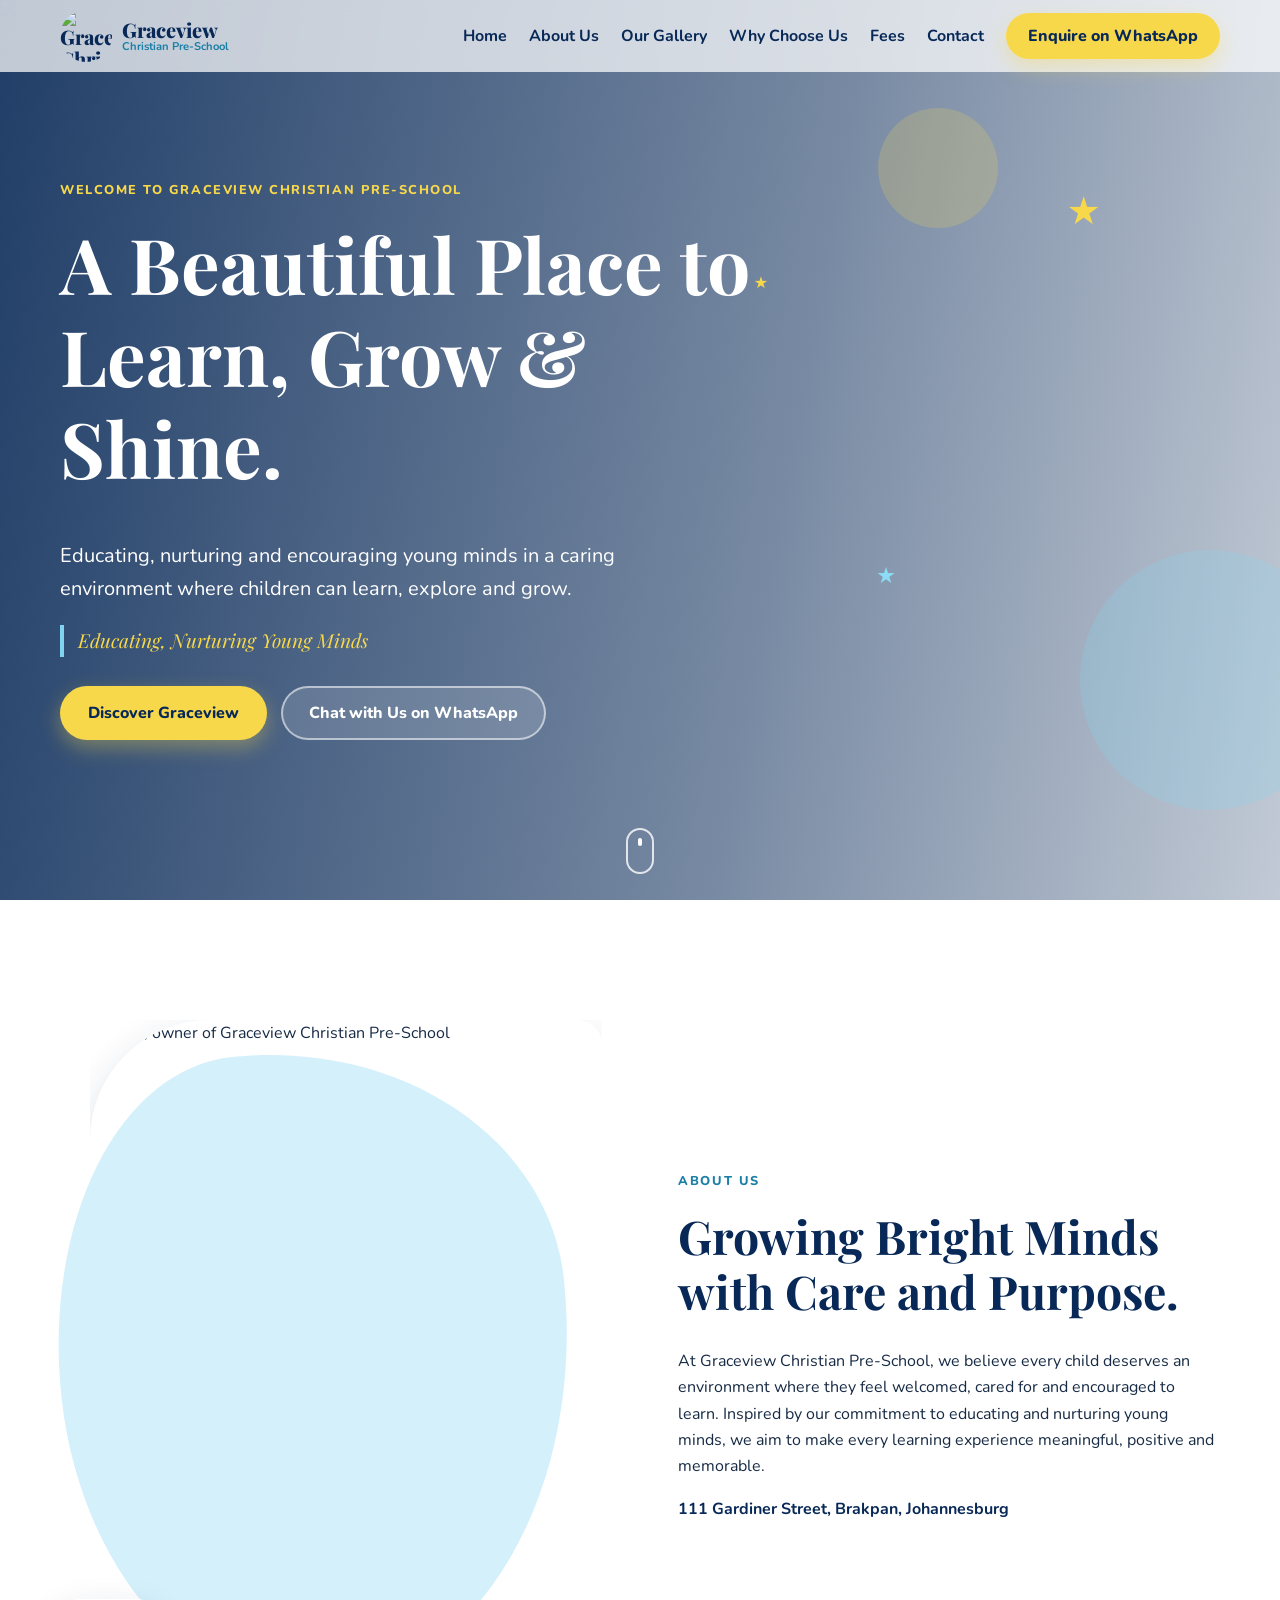
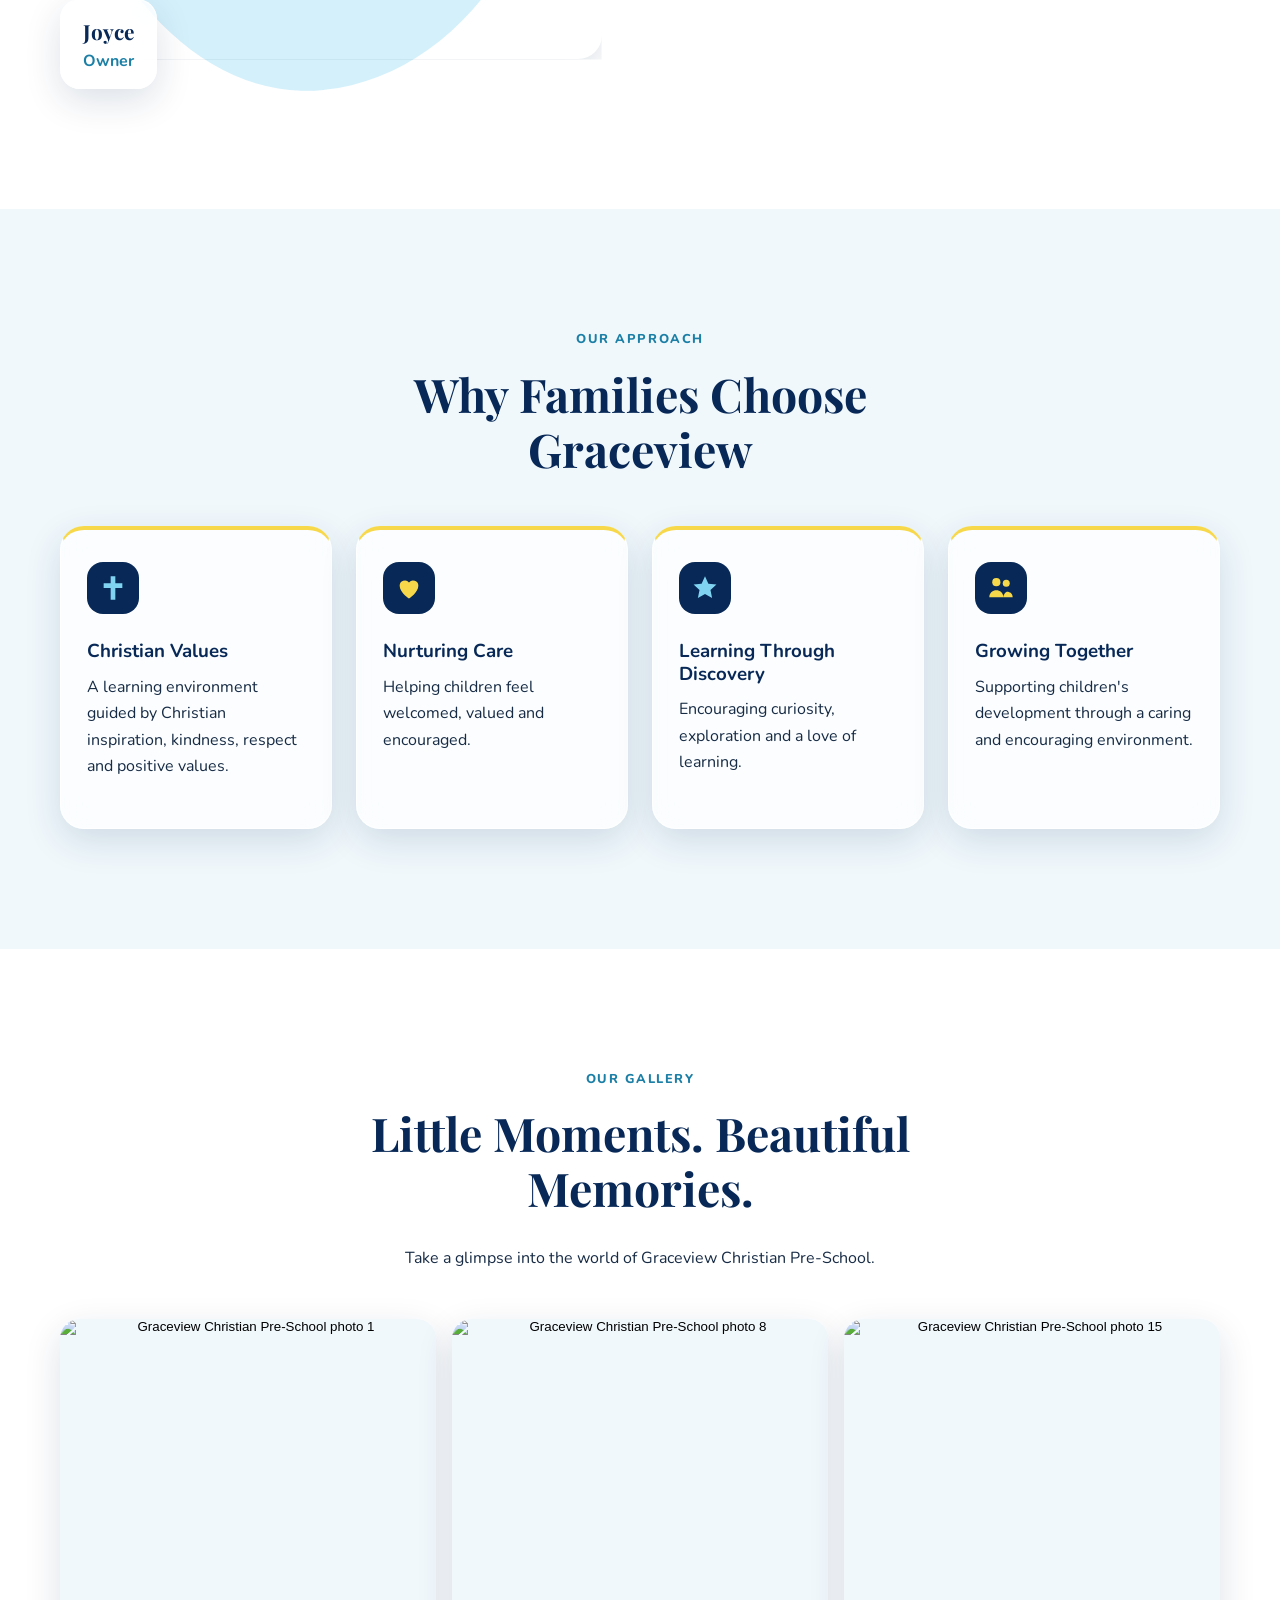
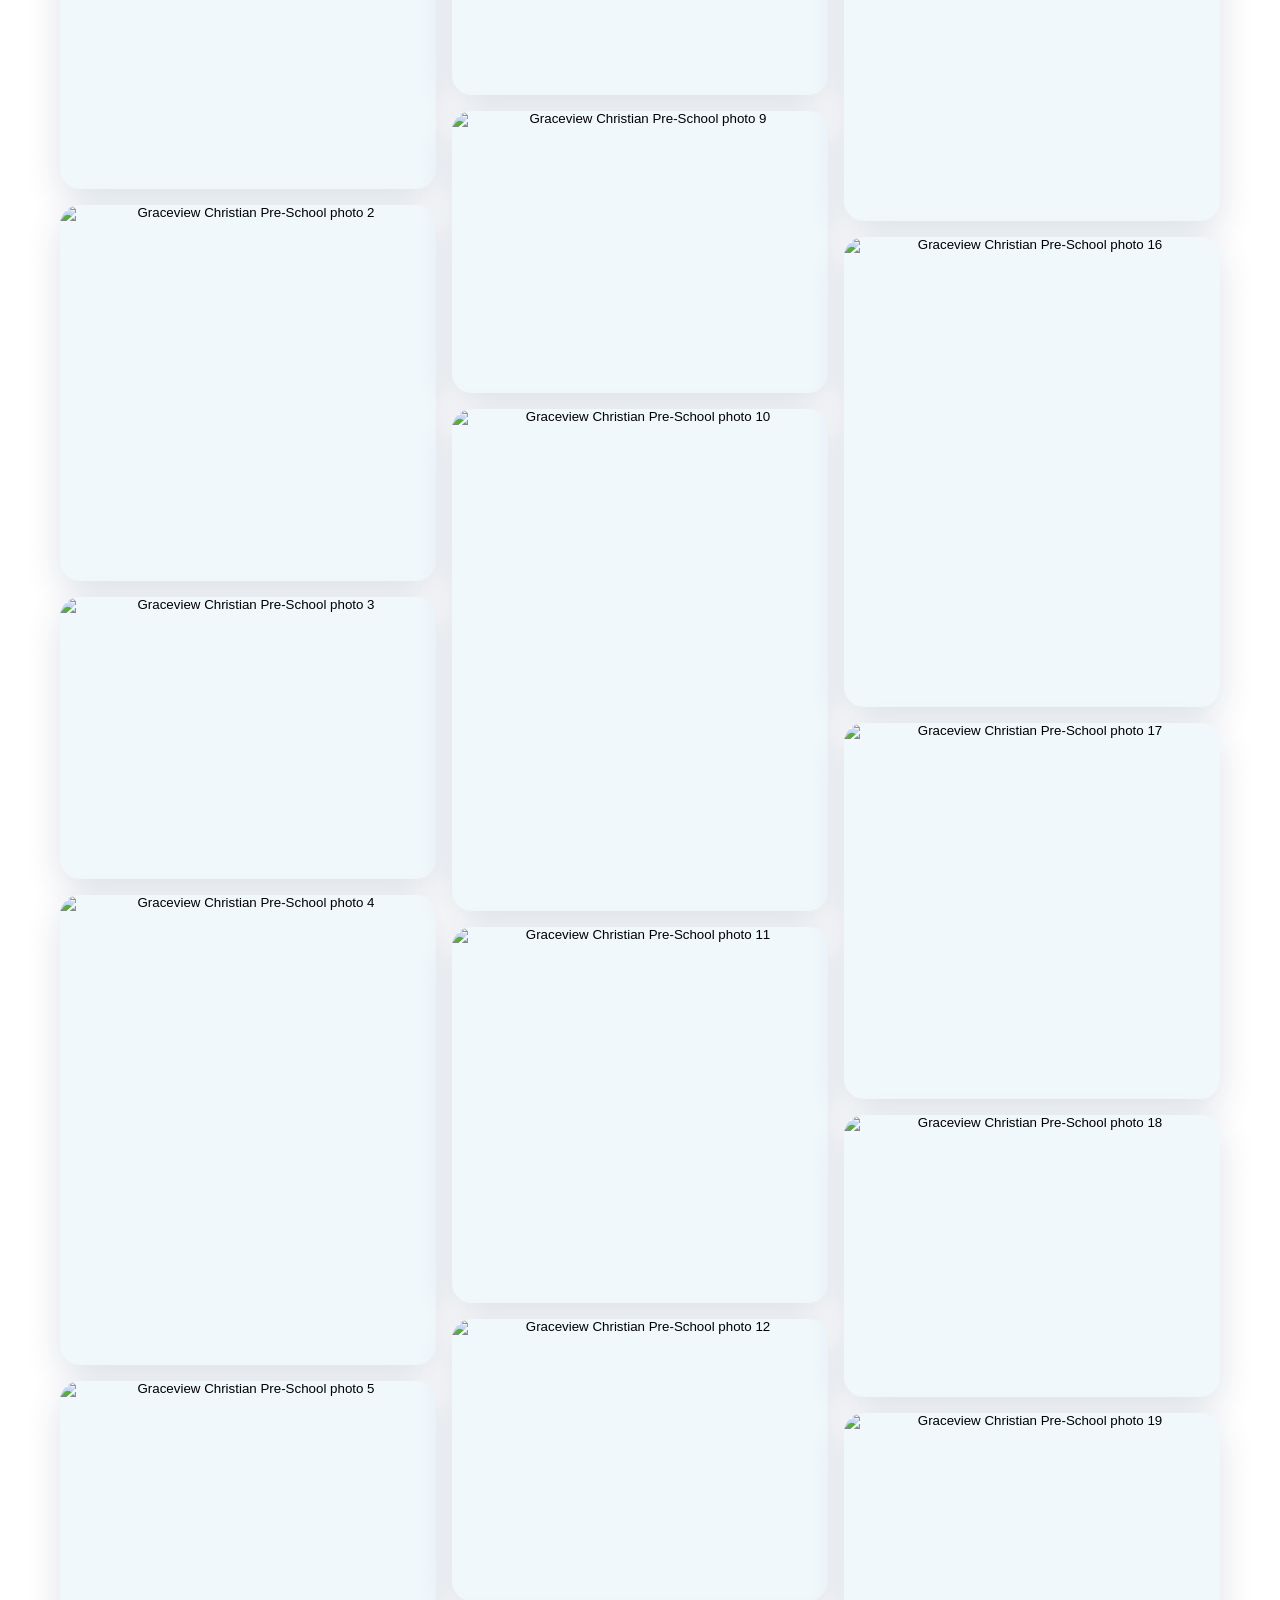
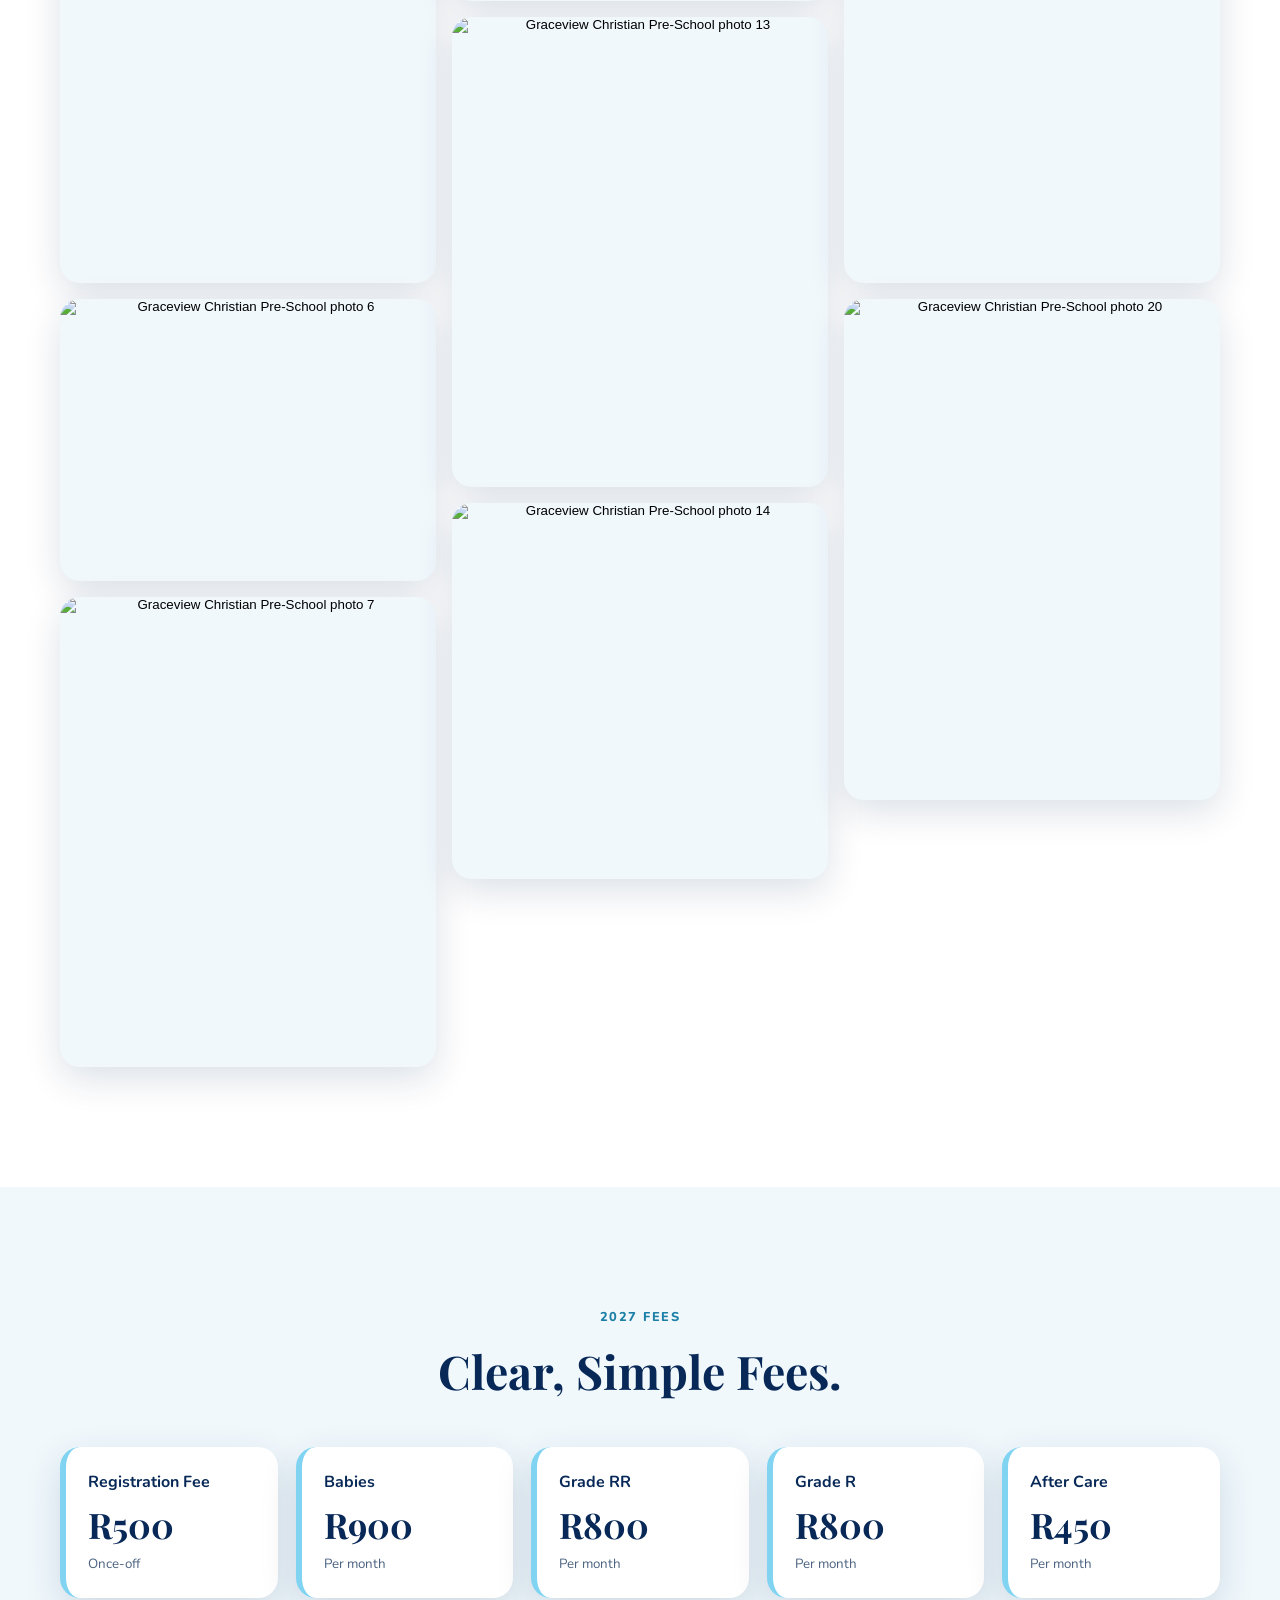
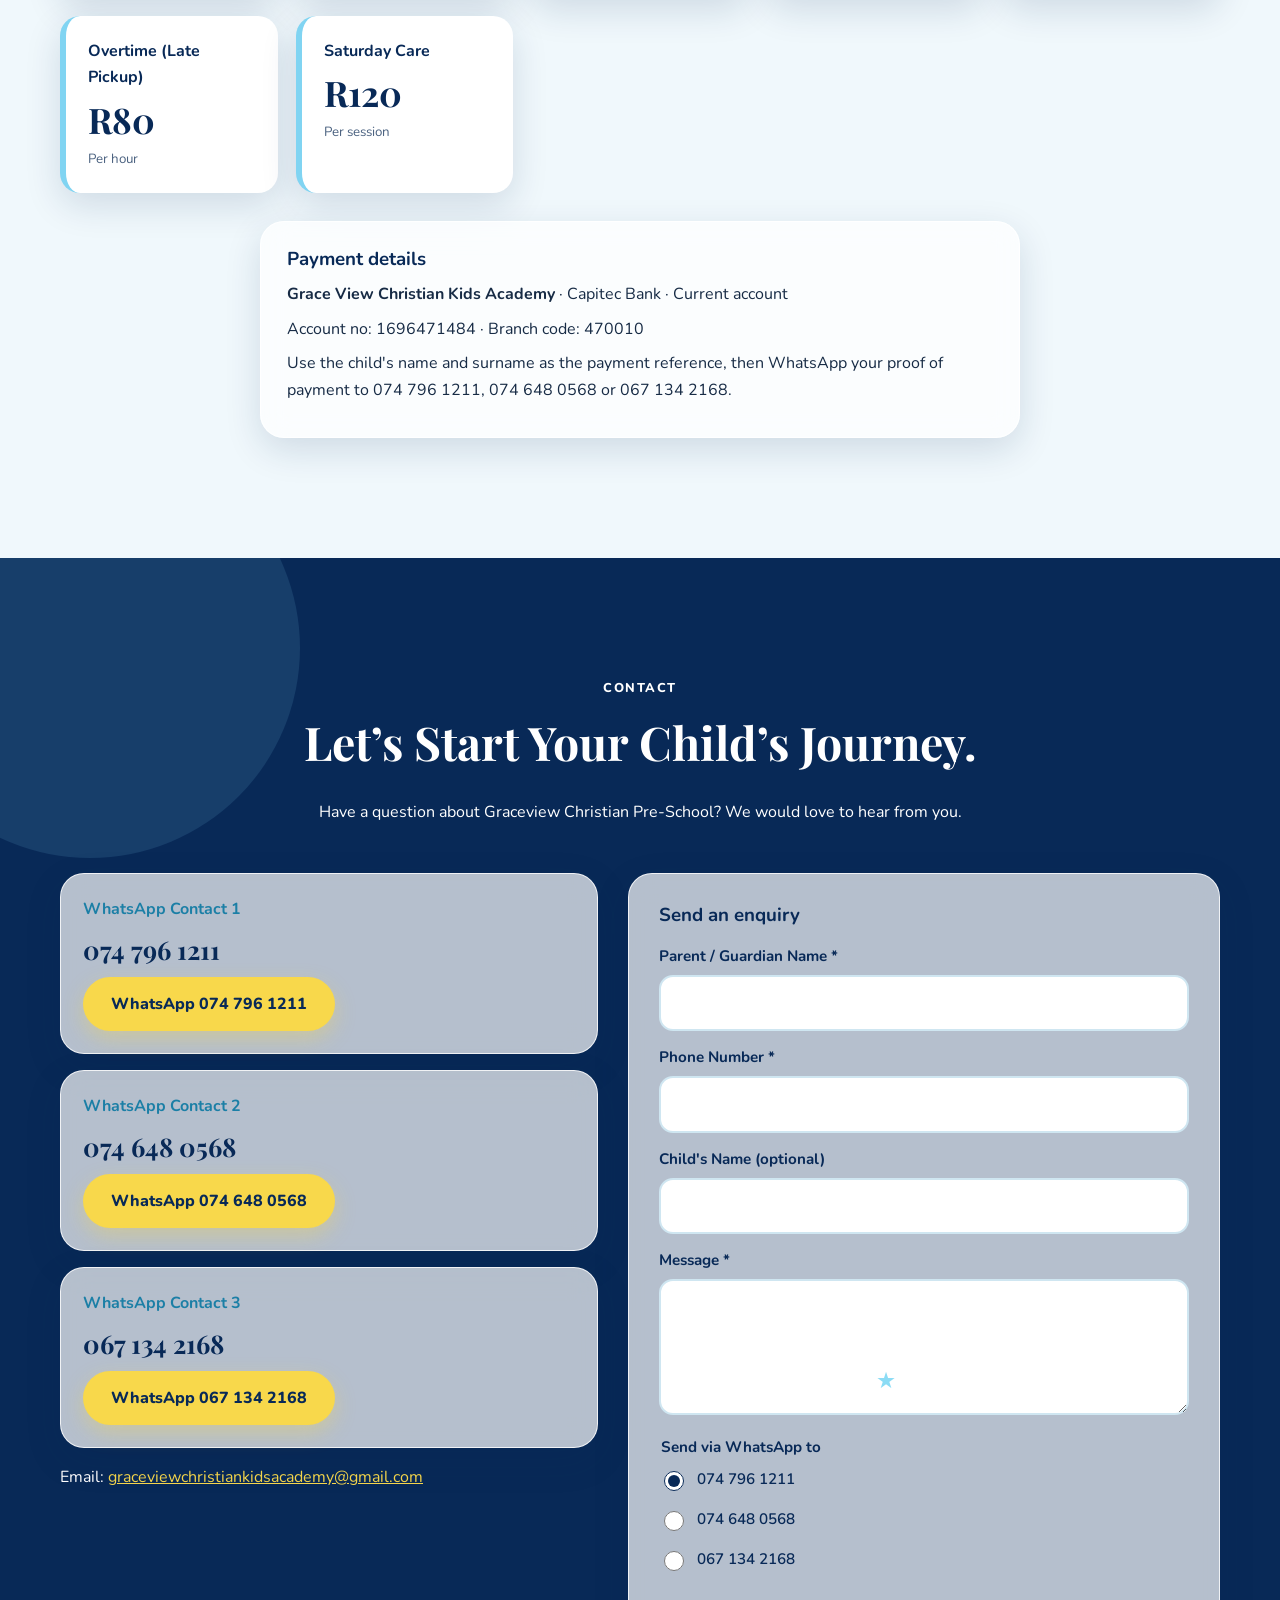
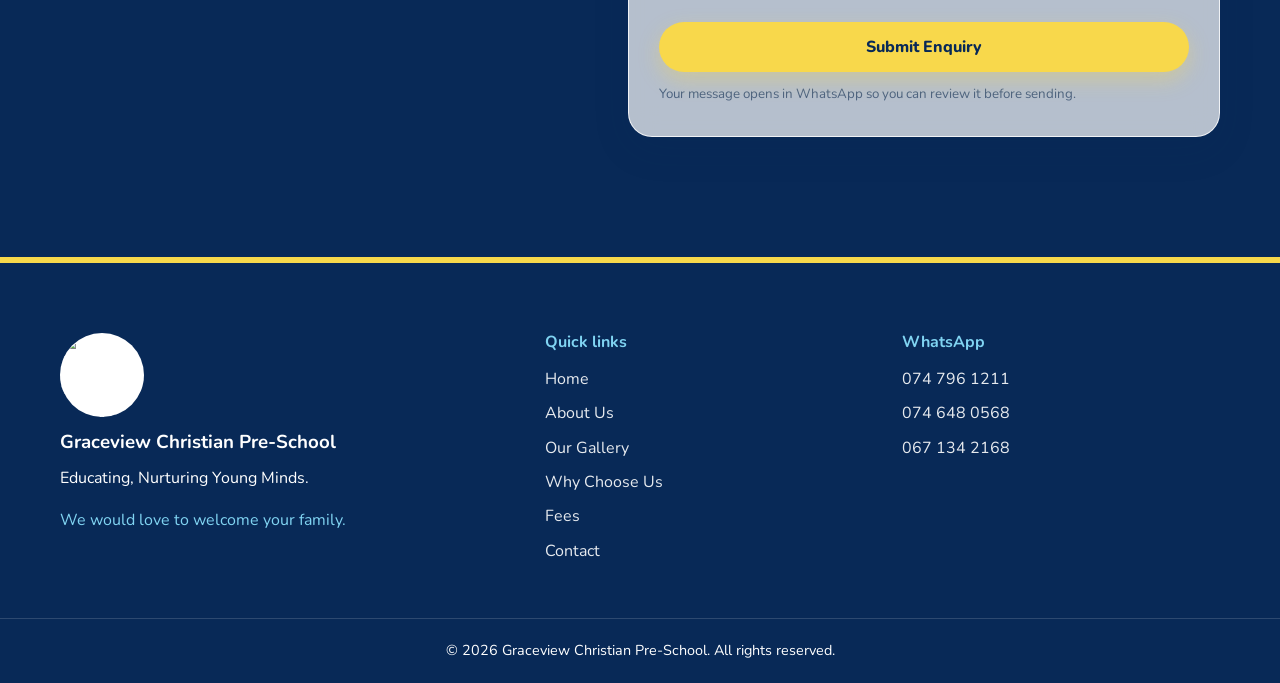
==== index.html @ ed615089 "Add initial HTML, CSS, and JavaScript files for Graceview Christian Pre-School website" ====
<!DOCTYPE html>
<html lang="en">
<head>
<meta charset="UTF-8">
<meta name="viewport" content="width=device-width, initial-scale=1">
<title>Graceview Christian Pre-School | Educating, Nurturing Young Minds</title>
<meta name="description" content="Graceview Christian Pre-School in Brakpan, Johannesburg. A caring Christian environment where children learn, explore and grow. Enquire on WhatsApp today.">
<meta property="og:type" content="website">
<meta property="og:title" content="Graceview Christian Pre-School | Educating, Nurturing Young Minds">
<meta property="og:description" content="A beautiful place to learn, grow and shine.">
<meta property="og:image" content="images/image1.jpeg">
<link rel="icon" href="images/logo.jpeg">
<link rel="preconnect" href="https://fonts.googleapis.com">
<link rel="preconnect" href="https://fonts.gstatic.com" crossorigin>
<link href="https://fonts.googleapis.com/css2?family=Nunito:wght@400;600;700;800&family=Playfair+Display:wght@600;700;800&display=swap" rel="stylesheet">
<link rel="stylesheet" href="style.css">
</head>
<body>
<a class="skip" href="#home">Skip to content</a>

<header class="header" id="header">
  <div class="container nav">
    <a href="#home" class="brand">
      <!-- LOGO PATH: change src here if the logo file has a different name -->
      <img src="images/logo.jpeg" alt="Graceview Christian Pre-School logo" width="52" height="52">
      <span>Graceview<small>Christian Pre-School</small></span>
    </a>
    <nav id="menu" class="menu" aria-label="Main">
      <a href="#home">Home</a>
      <a href="#about">About Us</a>
      <a href="#gallery">Our Gallery</a>
      <a href="#why">Why Choose Us</a>
      <a href="#fees">Fees</a>
      <a href="#contact">Contact</a>
      <a class="btn btn-yellow nav-cta" href="https://wa.me/27747961211" target="_blank" rel="noopener">Enquire on WhatsApp</a>
    </nav>
    <button class="burger" id="burger" aria-label="Open menu" aria-expanded="false" aria-controls="menu"><span></span><span></span><span></span></button>
  </div>
</header>

<main>
<section class="hero" id="home">
  <img class="hero-img" src="images/image1.jpeg" alt="Children at Graceview Christian Pre-School" fetchpriority="high">
  <div class="hero-overlay"></div>
  <span class="star s1" aria-hidden="true">★</span><span class="star s2" aria-hidden="true">★</span><span class="star s3" aria-hidden="true">★</span>
  <span class="blob b1" aria-hidden="true"></span><span class="blob b2" aria-hidden="true"></span>
  <div class="container hero-content">
    <p class="label hero-a">Welcome to Graceview Christian Pre-School</p>
    <h1 class="hero-a">A Beautiful Place to Learn, Grow &amp; Shine.</h1>
    <p class="lead hero-a">Educating, nurturing and encouraging young minds in a caring environment where children can learn, explore and grow.</p>
    <p class="motto hero-a">Educating, Nurturing Young Minds</p>
    <div class="btns hero-a">
      <a class="btn btn-yellow" href="#about">Discover Graceview</a>
      <a class="btn btn-glass" href="https://wa.me/27747961211" target="_blank" rel="noopener">Chat with Us on WhatsApp</a>
    </div>
  </div>
  <a href="#about" class="scroll" aria-label="Scroll down"><span></span></a>
</section>

<section class="section about" id="about">
  <div class="container about-grid">
    <div class="about-media reveal">
      <div class="shape" aria-hidden="true"></div>
      <img class="about-img" src="images/about.jpeg" alt="Joyce, owner of Graceview Christian Pre-School" loading="lazy">
      <div class="glass owner"><strong>Joyce</strong><span>Owner</span></div>
    </div>
    <div class="reveal">
      <p class="label dark">About Us</p>
      <h2>Growing Bright Minds with Care and Purpose.</h2>
      <p>At Graceview Christian Pre-School, we believe every child deserves an environment where they feel welcomed, cared for and encouraged to learn. Inspired by our commitment to educating and nurturing young minds, we aim to make every learning experience meaningful, positive and memorable.</p>
      <p class="addr">111 Gardiner Street, Brakpan, Johannesburg</p>
    </div>
  </div>
</section>

<section class="section alt" id="why">
  <div class="container">
    <div class="head reveal">
      <p class="label dark">Our Approach</p>
      <h2>Why Families Choose Graceview</h2>
    </div>
    <div class="cards">
      <article class="card glass reveal">
        <svg viewBox="0 0 24 24" aria-hidden="true"><path d="M10 2h4v6h6v4h-6v10h-4V12H4V8h6z"/></svg>
        <h3>Christian Values</h3><p>A learning environment guided by Christian inspiration, kindness, respect and positive values.</p>
      </article>
      <article class="card glass reveal">
        <svg viewBox="0 0 24 24" aria-hidden="true"><path d="M12 21s-8-5.2-8-11a4.5 4.5 0 0 1 8-2.8A4.5 4.5 0 0 1 20 10c0 5.800-8 11-8 11z"/></svg>
        <h3>Nurturing Care</h3><p>Helping children feel welcomed, valued and encouraged.</p>
      </article>
      <article class="card glass reveal">
        <svg viewBox="0 0 24 24" aria-hidden="true"><path d="M12 2l2.900 6.300 6.900.8-5.100 4.700 1.400 6.800L12 17.200 5.900 20.600l1.400-6.800L2.200 9.100l6.900-.8z"/></svg>
        <h3>Learning Through Discovery</h3><p>Encouraging curiosity, exploration and a love of learning.</p>
      </article>
      <article class="card glass reveal">
        <svg viewBox="0 0 24 24" aria-hidden="true"><circle cx="8" cy="7" r="3.500"/><circle cx="16.500" cy="8" r="3"/><path d="M2 20c0-4 3-6 6-6s6 2 6 6zM14 20c.2-2.500 1.500-4.200 3-4.800 3 0 5 1.800 5 4.800z"/></svg>
        <h3>Growing Together</h3><p>Supporting children's development through a caring and encouraging environment.</p>
      </article>
    </div>
  </div>
</section>

<section class="section" id="gallery">
  <div class="container">
    <div class="head reveal">
      <p class="label dark">Our Gallery</p>
      <h2>Little Moments. Beautiful Memories.</h2>
      <p>Take a glimpse into the world of Graceview Christian Pre-School.</p>
    </div>
    <div class="masonry" id="masonry"></div>
  </div>
</section>

<section class="section alt" id="fees">
  <div class="container">
    <div class="head reveal">
      <p class="label dark">2027 Fees</p>
      <h2>Clear, Simple Fees.</h2>
    </div>
    <div class="fees reveal">
      <div class="fee"><span>Registration Fee</span><b>R500</b><small>Once-off</small></div>
      <div class="fee"><span>Babies</span><b>R900</b><small>Per month</small></div>
      <div class="fee"><span>Grade RR</span><b>R800</b><small>Per month</small></div>
      <div class="fee"><span>Grade R</span><b>R800</b><small>Per month</small></div>
      <div class="fee"><span>After Care</span><b>R450</b><small>Per month</small></div>
      <div class="fee"><span>Overtime (Late Pickup)</span><b>R80</b><small>Per hour</small></div>
      <div class="fee"><span>Saturday Care</span><b>R120</b><small>Per session</small></div>
    </div>
    <div class="pay glass reveal">
      <h3>Payment details</h3>
      <p><strong>Grace View Christian Kids Academy</strong> &middot; Capitec Bank &middot; Current account</p>
      <p>Account no: 1696471484 &middot; Branch code: 470010</p>
      <p>Use the child's name and surname as the payment reference, then WhatsApp your proof of payment to 074 796 1211, 074 648 0568 or 067 134 2168.</p>
    </div>
  </div>
</section>

<section class="section contact" id="contact">
  <span class="star s2" aria-hidden="true">★</span>
  <div class="container">
    <div class="head reveal light">
      <p class="label">Contact</p>
      <h2>Let’s Start Your Child’s Journey.</h2>
      <p>Have a question about Graceview Christian Pre-School? We would love to hear from you.</p>
    </div>
    <div class="contact-grid">
      <div class="wa-list reveal">
        <div class="wa glass"><span>WhatsApp Contact 1</span><b>074 796 1211</b><a class="btn btn-yellow" href="https://wa.me/27747961211" target="_blank" rel="noopener">WhatsApp 074 796 1211</a></div>
        <div class="wa glass"><span>WhatsApp Contact 2</span><b>074 648 0568</b><a class="btn btn-yellow" href="https://wa.me/27746480568" target="_blank" rel="noopener">WhatsApp 074 648 0568</a></div>
        <div class="wa glass"><span>WhatsApp Contact 3</span><b>067 134 2168</b><a class="btn btn-yellow" href="https://wa.me/27671342168" target="_blank" rel="noopener">WhatsApp 067 134 2168</a></div>
        <p class="mail">Email: <a href="mailto:graceviewchristiankidsacademy@gmail.com">graceviewchristiankidsacademy@gmail.com</a></p>
      </div>
      <form class="form glass reveal" id="form" novalidate>
        <h3>Send an enquiry</h3>
        <label for="parent">Parent / Guardian Name *</label>
        <input id="parent" name="parent" type="text" autocomplete="name" required>
        <label for="phone">Phone Number *</label>
        <input id="phone" name="phone" type="tel" autocomplete="tel" required>
        <label for="child">Child's Name (optional)</label>
        <input id="child" name="child" type="text">
        <label for="message">Message *</label>
        <textarea id="message" name="message" rows="4" required></textarea>
        <fieldset>
          <legend>Send via WhatsApp to</legend>
          <label class="radio"><input type="radio" name="num" value="27747961211" checked> 074 796 1211</label>
          <label class="radio"><input type="radio" name="num" value="27746480568"> 074 648 0568</label>
          <label class="radio"><input type="radio" name="num" value="27671342168"> 067 134 2168</label>
        </fieldset>
        <p class="err" id="err" role="alert" aria-live="polite"></p>
        <button class="btn btn-yellow" type="submit">Submit Enquiry</button>
        <small>Your message opens in WhatsApp so you can review it before sending.</small>
      </form>
    </div>
  </div>
</section>
</main>

<footer class="footer">
  <div class="container foot-grid">
    <div>
      <img src="images/logo.jpeg" alt="Graceview Christian Pre-School logo" width="84" height="84" loading="lazy">
      <h3>Graceview Christian Pre-School</h3>
      <p>Educating, Nurturing Young Minds.</p>
      <p class="small">We would love to welcome your family.</p>
    </div>
    <div>
      <h4>Quick links</h4>
      <a href="#home">Home</a><a href="#about">About Us</a><a href="#gallery">Our Gallery</a><a href="#why">Why Choose Us</a><a href="#fees">Fees</a><a href="#contact">Contact</a>
    </div>
    <div>
      <h4>WhatsApp</h4>
      <a href="https://wa.me/27747961211" target="_blank" rel="noopener">074 796 1211</a>
      <a href="https://wa.me/27746480568" target="_blank" rel="noopener">074 648 0568</a>
      <a href="https://wa.me/27671342168" target="_blank" rel="noopener">067 134 2168</a>
    </div>
  </div>
  <p class="copy">&copy; <span id="year">2026</span> Graceview Christian Pre-School. All rights reserved.</p>
</footer>

<button class="top" id="top" aria-label="Back to top">↑</button>

<div class="lb" id="lb" role="dialog" aria-modal="true" aria-label="Image viewer" hidden>
  <button class="lb-close" id="lbClose" aria-label="Close">×</button>
  <button class="lb-nav prev" id="lbPrev" aria-label="Previous image">‹</button>
  <img id="lbImg" src="" alt="">
  <button class="lb-nav next" id="lbNext" aria-label="Next image">›</button>
</div>

<script src="script.js"></script>
</body>
</html>
---- style.css ----
:root{
  --navy:#082957;--sky:#80D4F2;--light:#8BDCF5;--yellow:#F8D84B;--white:#fff;--bg:#F0F8FC;--text:#172B45;
  --font:'Nunito',system-ui,sans-serif;--serif:'Playfair Display',Georgia,serif;
  --shadow:0 12px 36px rgba(8,41,87,.14);
}
*,*::before,*::after{box-sizing:border-box}
html{scroll-behavior:smooth;scroll-padding-top:80px}
body{margin:0;font-family:var(--font);color:var(--text);background:#fff;line-height:1.65;overflow-x:hidden}
img{max-width:100%;display:block}
a{color:inherit}
h1,h2,h3,h4{color:var(--navy);line-height:1.2;margin:0 0 .6em}
h1,h2{font-family:var(--serif)}
h2{font-size:clamp(1.9rem,4vw,2.9rem)}
p{margin:0 0 1em}
:focus-visible{outline:3px solid var(--yellow);outline-offset:3px}
.container{width:min(1160px,100% - 40px);margin-inline:auto}
.skip{position:absolute;left:-999px;top:8px;background:var(--yellow);color:var(--navy);padding:8px 14px;z-index:200;border-radius:8px}
.skip:focus{left:8px}
.label{font-weight:800;letter-spacing:.12em;text-transform:uppercase;font-size:.8rem;color:var(--yellow);margin-bottom:1rem}
.label.dark{color:#1b7fa6}

/* buttons */
.btn{position:relative;overflow:hidden;display:inline-flex;align-items:center;justify-content:center;min-height:48px;padding:12px 26px;border-radius:999px;font-weight:800;text-decoration:none;border:2px solid transparent;cursor:pointer;font-family:inherit;font-size:1rem;transition:transform .25s,box-shadow .25s}
.btn::after{content:"";position:absolute;top:0;left:-80%;width:50%;height:100%;background:linear-gradient(100deg,transparent,rgba(255,255,255,.55),transparent);transform:skewX(-20deg);transition:left .6s}
.btn:hover::after{left:130%}
.btn:hover{transform:translateY(-3px)}
.btn-yellow{background:var(--yellow);color:var(--navy);box-shadow:0 8px 20px rgba(248,216,75,.35)}
.btn-glass{background:rgba(255,255,255,.14);color:#fff;border-color:rgba(255,255,255,.55);backdrop-filter:blur(8px)}
.glass{background:rgba(255,255,255,.7);backdrop-filter:blur(14px);-webkit-backdrop-filter:blur(14px);border:1px solid rgba(255,255,255,.8);border-radius:24px;box-shadow:var(--shadow)}

/* header */
.header{position:fixed;inset:0 0 auto 0;z-index:100;background:rgba(255,255,255,.72);backdrop-filter:blur(14px);-webkit-backdrop-filter:blur(14px);transition:background .3s,box-shadow .3s}
.header.scrolled{background:#fff;box-shadow:0 4px 20px rgba(8,41,87,.14);border-bottom:3px solid var(--sky)}
.nav{display:flex;align-items:center;justify-content:space-between;gap:16px;min-height:72px}
.brand{display:flex;align-items:center;gap:10px;text-decoration:none;color:var(--navy);font-family:var(--serif);font-weight:800;font-size:1.25rem;line-height:1.1}
.brand img{border-radius:50%;object-fit:cover}
.brand small{display:block;font-family:var(--font);font-size:.7rem;font-weight:700;color:#1b7fa6}
.menu{display:flex;align-items:center;gap:22px}
.menu a:not(.btn){text-decoration:none;color:var(--navy);font-weight:700;position:relative;padding:6px 0}
.menu a:not(.btn)::after{content:"";position:absolute;left:0;bottom:0;width:0;height:3px;background:var(--sky);border-radius:3px;transition:width .3s}
.menu a:not(.btn):hover::after{width:100%}
.nav-cta{min-height:44px;padding:8px 20px}
.burger{display:none;background:none;border:0;width:48px;height:48px;cursor:pointer;position:relative}
.burger span{position:absolute;left:11px;width:26px;height:3px;background:var(--navy);border-radius:3px;transition:transform .3s,opacity .3s}
.burger span:nth-child(1){top:15px}.burger span:nth-child(2){top:23px}.burger span:nth-child(3){top:31px}
.burger[aria-expanded="true"] span:nth-child(1){transform:translateY(8px) rotate(45deg)}
.burger[aria-expanded="true"] span:nth-child(2){opacity:0}
.burger[aria-expanded="true"] span:nth-child(3){transform:translateY(-8px) rotate(-45deg)}

/* hero */
.hero{position:relative;min-height:100vh;min-height:100svh;display:flex;align-items:center;overflow:hidden;color:#fff;padding:110px 0 90px}
.hero-img{position:absolute;inset:0;width:100%;height:100%;object-fit:cover}
.hero-overlay{position:absolute;inset:0;background:linear-gradient(100deg,rgba(8,41,87,.9),rgba(8,41,87,.55) 60%,rgba(8,41,87,.25))}
.hero-content{position:relative;z-index:2}
.hero h1{color:#fff;font-size:clamp(2.4rem,6.5vw,4.8rem);max-width:760px}
.hero .lead{font-size:clamp(1.05rem,2vw,1.25rem);max-width:600px}
.motto{display:inline-block;font-family:var(--serif);font-style:italic;font-size:1.2rem;color:var(--yellow);border-left:4px solid var(--sky);padding-left:14px;margin-bottom:1.8rem}
.btns{display:flex;flex-wrap:wrap;gap:14px}
.hero-a{opacity:0;transform:translateY(28px);animation:up .9s cubic-bezier(.2,.7,.2,1) forwards}
.hero-a:nth-child(2){animation-delay:.15s}.hero-a:nth-child(3){animation-delay:.3s}.hero-a:nth-child(4){animation-delay:.45s}.hero-a:nth-child(5){animation-delay:.6s}
@keyframes up{to{opacity:1;transform:none}}
.star{position:absolute;color:var(--yellow);z-index:1;pointer-events:none;animation:float 6s ease-in-out infinite}
.s1{top:20%;right:14%;font-size:2.4rem}.s2{top:62%;right:30%;font-size:1.4rem;color:var(--light);animation-delay:-2s}.s3{top:30%;right:40%;font-size:1rem;animation-delay:-4s}
.blob{position:absolute;border-radius:50%;background:rgba(128,212,242,.22);pointer-events:none;animation:float 9s ease-in-out infinite}
.b1{width:260px;height:260px;right:-60px;bottom:10%}.b2{width:120px;height:120px;right:22%;top:12%;animation-delay:-3s;background:rgba(248,216,75,.2)}
@keyframes float{50%{transform:translateY(-18px) rotate(10deg)}}
.scroll{position:absolute;bottom:26px;left:50%;transform:translateX(-50%);width:28px;height:46px;border:2px solid rgba(255,255,255,.8);border-radius:20px;z-index:2}
.scroll span{position:absolute;left:50%;top:8px;width:4px;height:8px;margin-left:-2px;background:#fff;border-radius:4px;animation:wheel 1.8s infinite}
@keyframes wheel{to{transform:translateY(16px);opacity:0}}

/* sections */
.section{padding:clamp(70px,10vw,120px) 0;position:relative}
.alt{background:var(--bg)}
.head{text-align:center;max-width:680px;margin:0 auto 3rem}
.head.light h2,.head.light p{color:#fff}
.about-grid{display:grid;grid-template-columns:1fr 1fr;gap:clamp(30px,6vw,80px);align-items:center}
.about-media{position:relative;padding:0 0 30px 30px}
.shape{position:absolute;inset:30px 30px 0 0;background:var(--sky);border-radius:40% 60% 55% 45%/50% 40% 60% 50%;opacity:.35;transform:rotate(-6deg)}
.about-img{position:relative;width:100%;aspect-ratio:4/5;object-fit:cover;border-radius:120px 24px 24px 24px;box-shadow:var(--shadow)}
.owner{position:absolute;left:0;bottom:0;padding:14px 22px;display:flex;flex-direction:column;border-radius:20px}
.owner strong{color:var(--navy);font-family:var(--serif);font-size:1.3rem}
.owner span{color:#1b7fa6;font-weight:700}
.addr{font-weight:700;color:var(--navy)}
.about-media.reveal .about-img{clip-path:inset(0 100% 0 0);transition:clip-path 1.2s cubic-bezier(.2,.7,.2,1)}
.about-media.reveal.in .about-img{clip-path:inset(0 0 0 0)}

.cards{display:grid;grid-template-columns:repeat(auto-fit,minmax(240px,1fr));gap:24px}
.card{padding:32px 26px;transition:transform .3s,box-shadow .3s;border-top:4px solid var(--yellow)}
.card:hover{transform:translateY(-8px);box-shadow:0 20px 44px rgba(8,41,87,.2)}
.card svg{width:52px;height:52px;padding:12px;border-radius:16px;background:var(--navy);fill:var(--sky);stroke:none;margin-bottom:18px}
.card:nth-child(2) svg,.card:nth-child(4) svg{fill:var(--yellow)}

/* gallery */
.masonry{columns:3 260px;column-gap:16px}
.g-item{break-inside:avoid;margin:0 0 16px;position:relative;border-radius:20px;overflow:hidden;box-shadow:var(--shadow);cursor:pointer;border:0;padding:0;display:block;width:100%;background:var(--bg)}
.g-item img{width:100%;height:100%;object-fit:cover;transition:transform .6s}
.g-item:nth-child(3n+1){aspect-ratio:4/5}.g-item:nth-child(3n+2){aspect-ratio:1}.g-item:nth-child(3n){aspect-ratio:4/3}
.g-item:nth-child(5n){aspect-ratio:3/4}
.g-item::after{content:"★";position:absolute;right:12px;bottom:10px;color:var(--yellow);opacity:0;transform:scale(.4);transition:.3s;font-size:1.4rem}
.g-item:hover img,.g-item:focus-visible img{transform:scale(1.08)}
.g-item:hover::after,.g-item:focus-visible::after{opacity:1;transform:none}
.g-item::before{content:"";position:absolute;inset:0;background:linear-gradient(to top,rgba(8,41,87,.55),transparent 55%);opacity:0;transition:opacity .3s;z-index:1}
.g-item:hover::before{opacity:1}

/* fees */
.fees{display:grid;grid-template-columns:repeat(auto-fit,minmax(200px,1fr));gap:18px;margin-bottom:28px}
.fee{background:#fff;border-radius:20px;padding:22px;box-shadow:var(--shadow);border-left:6px solid var(--sky);display:flex;flex-direction:column}
.fee span{font-weight:700;color:var(--navy)}
.fee b{font-family:var(--serif);font-size:2.2rem;color:var(--navy)}
.fee small{color:#4b6280}
.pay{padding:26px;max-width:760px;margin:0 auto}
.pay p{margin:0 0 .5em}

/* contact */
.contact{background:var(--navy);overflow:hidden}
.contact::before{content:"";position:absolute;width:420px;height:420px;border-radius:50%;background:rgba(128,212,242,.12);left:-120px;top:-120px}
.contact-grid{display:grid;grid-template-columns:1fr 1.1fr;gap:30px;position:relative}
.wa-list{display:grid;gap:16px;align-content:start}
.wa{padding:22px;display:flex;flex-direction:column;gap:6px;align-items:flex-start;transition:transform .3s}
.wa:hover{transform:translateY(-4px)}
.wa span{font-weight:700;color:#1b7fa6}
.wa b{font-family:var(--serif);font-size:1.6rem;color:var(--navy)}
.mail{color:#fff}.mail a{color:var(--yellow);overflow-wrap:anywhere}
.form{padding:30px;display:flex;flex-direction:column;gap:6px}
.form label,.form legend{font-weight:700;color:var(--navy);font-size:.95rem}
.form input[type=text],.form input[type=tel],.form textarea{width:100%;padding:13px 16px;border:2px solid #cfe6f1;border-radius:14px;font:inherit;background:#fff;margin-bottom:8px}
.form input:focus,.form textarea:focus{border-color:var(--navy);outline:0;box-shadow:0 0 0 4px rgba(128,212,242,.5)}
.form input.bad,.form textarea.bad{border-color:#c0392b}
fieldset{border:0;padding:0;margin:6px 0 8px}
.radio{display:flex;align-items:center;gap:10px;min-height:40px;font-weight:600!important}
.radio input{width:20px;height:20px;accent-color:var(--navy)}
.err{color:#b02a1c;font-weight:700;min-height:1.4em;margin:0}
.form small{color:#4b6280;margin-top:6px}

/* footer */
.footer{background:var(--navy);color:#fff;padding:70px 0 0;border-top:6px solid var(--yellow)}
.foot-grid{display:grid;grid-template-columns:1.4fr 1fr 1fr;gap:40px}
.footer img{border-radius:50%;margin-bottom:14px;background:#fff}
.footer h3,.footer h4{color:#fff}
.footer h4{color:var(--sky)}
.footer a{display:block;text-decoration:none;color:#fff;padding:4px 0;opacity:.9}
.footer a:hover{color:var(--yellow)}
.small{color:var(--sky)}
.copy{text-align:center;margin:50px 0 0;padding:20px;border-top:1px solid rgba(255,255,255,.15);font-size:.9rem}
.top{position:fixed;right:18px;bottom:18px;width:50px;height:50px;border-radius:50%;border:0;background:var(--yellow);color:var(--navy);font-size:1.4rem;font-weight:800;cursor:pointer;box-shadow:var(--shadow);opacity:0;pointer-events:none;transform:translateY(16px);transition:.3s;z-index:90}
.top.show{opacity:1;pointer-events:auto;transform:none}

/* lightbox */
.lb{position:fixed;inset:0;z-index:300;background:rgba(5,22,48,.94);display:flex;align-items:center;justify-content:center;opacity:0;transition:opacity .3s}
.lb[hidden]{display:none}
.lb.open{opacity:1}
.lb img{max-width:90vw;max-height:86vh;border-radius:16px;box-shadow:0 20px 60px rgba(0,0,0,.5);animation:zoom .35s}
@keyframes zoom{from{opacity:0;transform:scale(.94)}}
.lb button{position:absolute;background:rgba(255,255,255,.15);color:#fff;border:0;border-radius:50%;width:52px;height:52px;font-size:2rem;cursor:pointer;line-height:1}
.lb button:hover{background:var(--yellow);color:var(--navy)}
.lb-close{top:16px;right:16px}.prev{left:14px}.next{right:14px}

/* reveal */
.reveal{opacity:0;transform:translateY(34px);transition:opacity .8s,transform .8s cubic-bezier(.2,.7,.2,1);transition-delay:var(--d,0s)}
.reveal.in{opacity:1;transform:none}

@media (max-width:900px){
  .burger{display:block}
  .menu{position:fixed;top:72px;left:0;right:0;flex-direction:column;align-items:stretch;gap:0;background:#fff;padding:10px 20px 24px;box-shadow:0 20px 30px rgba(8,41,87,.18);transform:translateY(-12px);opacity:0;visibility:hidden;transition:.3s}
  .menu.open{transform:none;opacity:1;visibility:visible}
  .menu a:not(.btn){padding:14px 4px;border-bottom:1px solid #e3f1f8}
  .menu .btn{margin-top:14px}
  .about-grid,.contact-grid,.foot-grid{grid-template-columns:1fr}
  .about-media{max-width:480px}
  .masonry{columns:2 150px}
  .s1,.s3{display:none}
}
@media (max-width:480px){
  .brand span{font-size:1.05rem}.brand img{width:44px;height:44px}
  .btn{width:100%}.btns{flex-direction:column}
  .form{padding:22px 18px}
  .lb-nav{top:auto;bottom:16px}
}
@media (prefers-reduced-motion:reduce){
  *,*::before,*::after{animation:none!important;transition:none!important;scroll-behavior:auto!important}
  .reveal,.hero-a{opacity:1;transform:none}
  .about-media.reveal .about-img{clip-path:none}
}
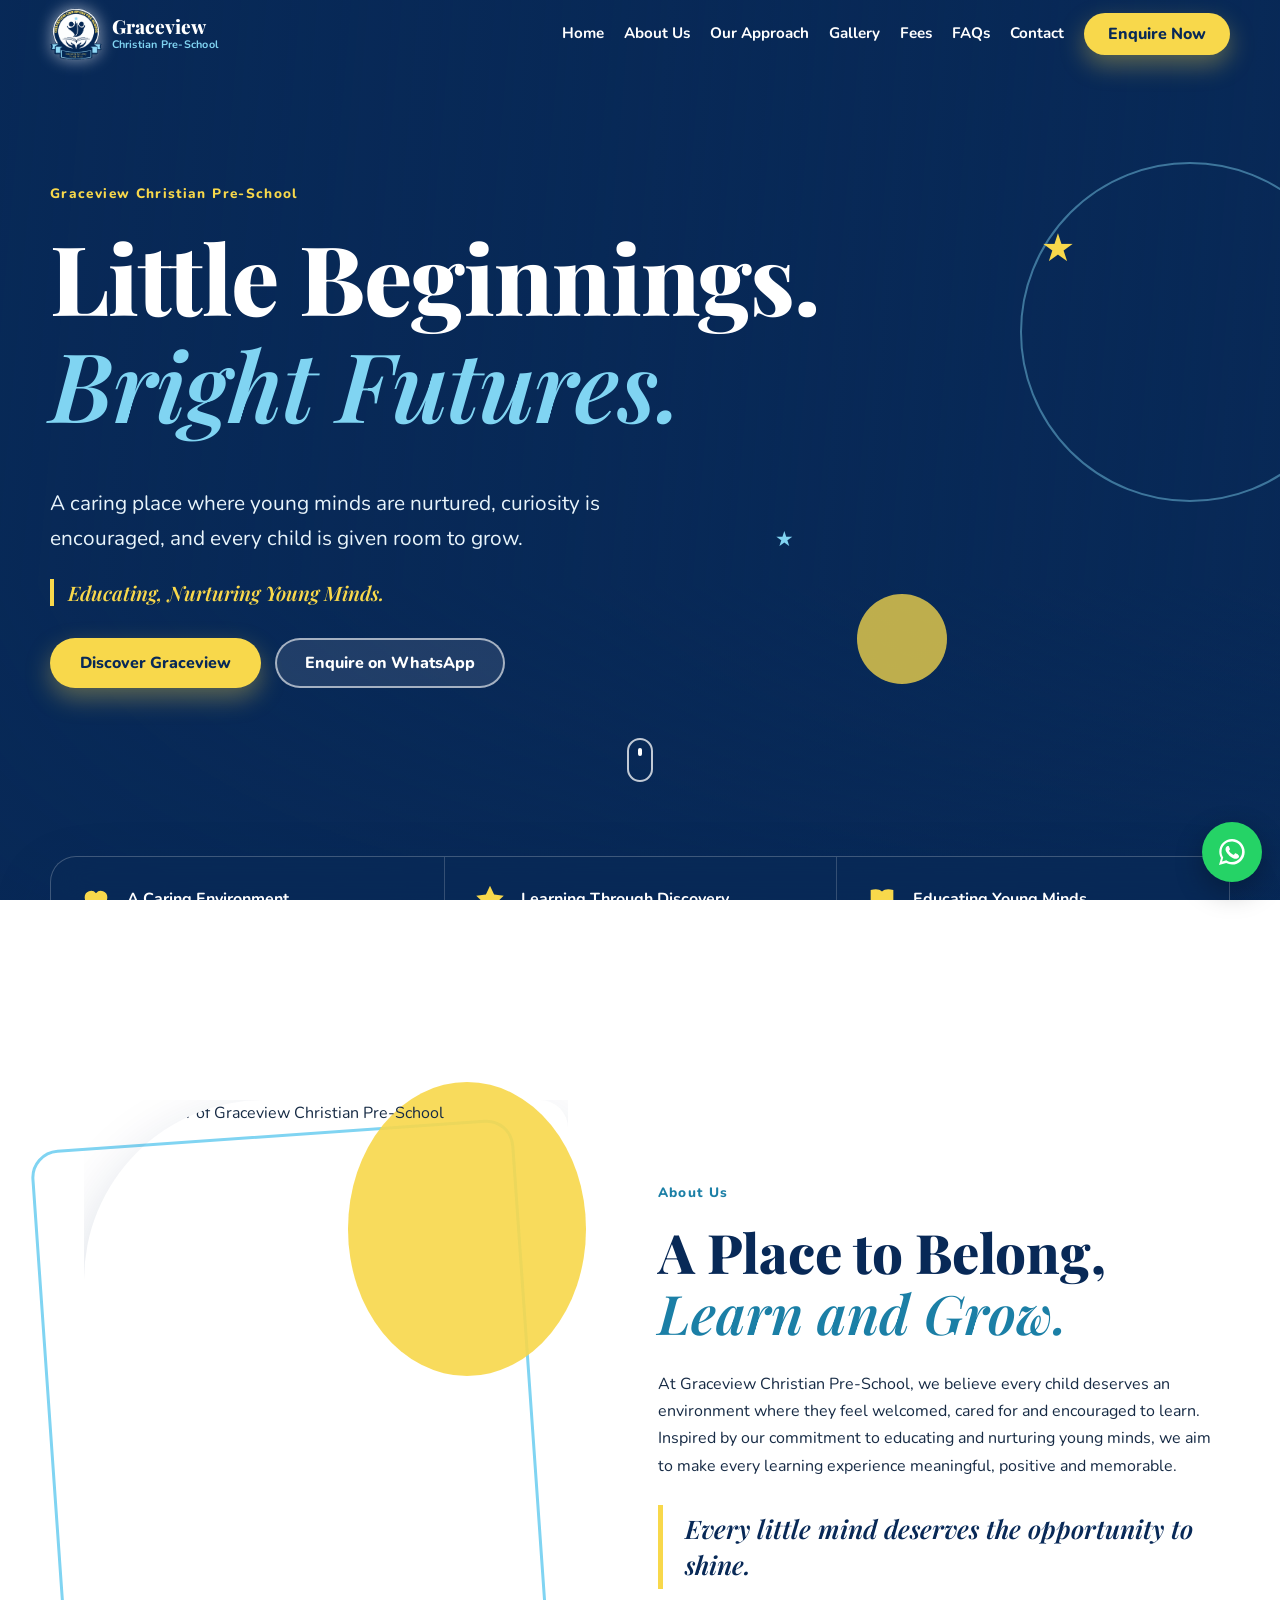
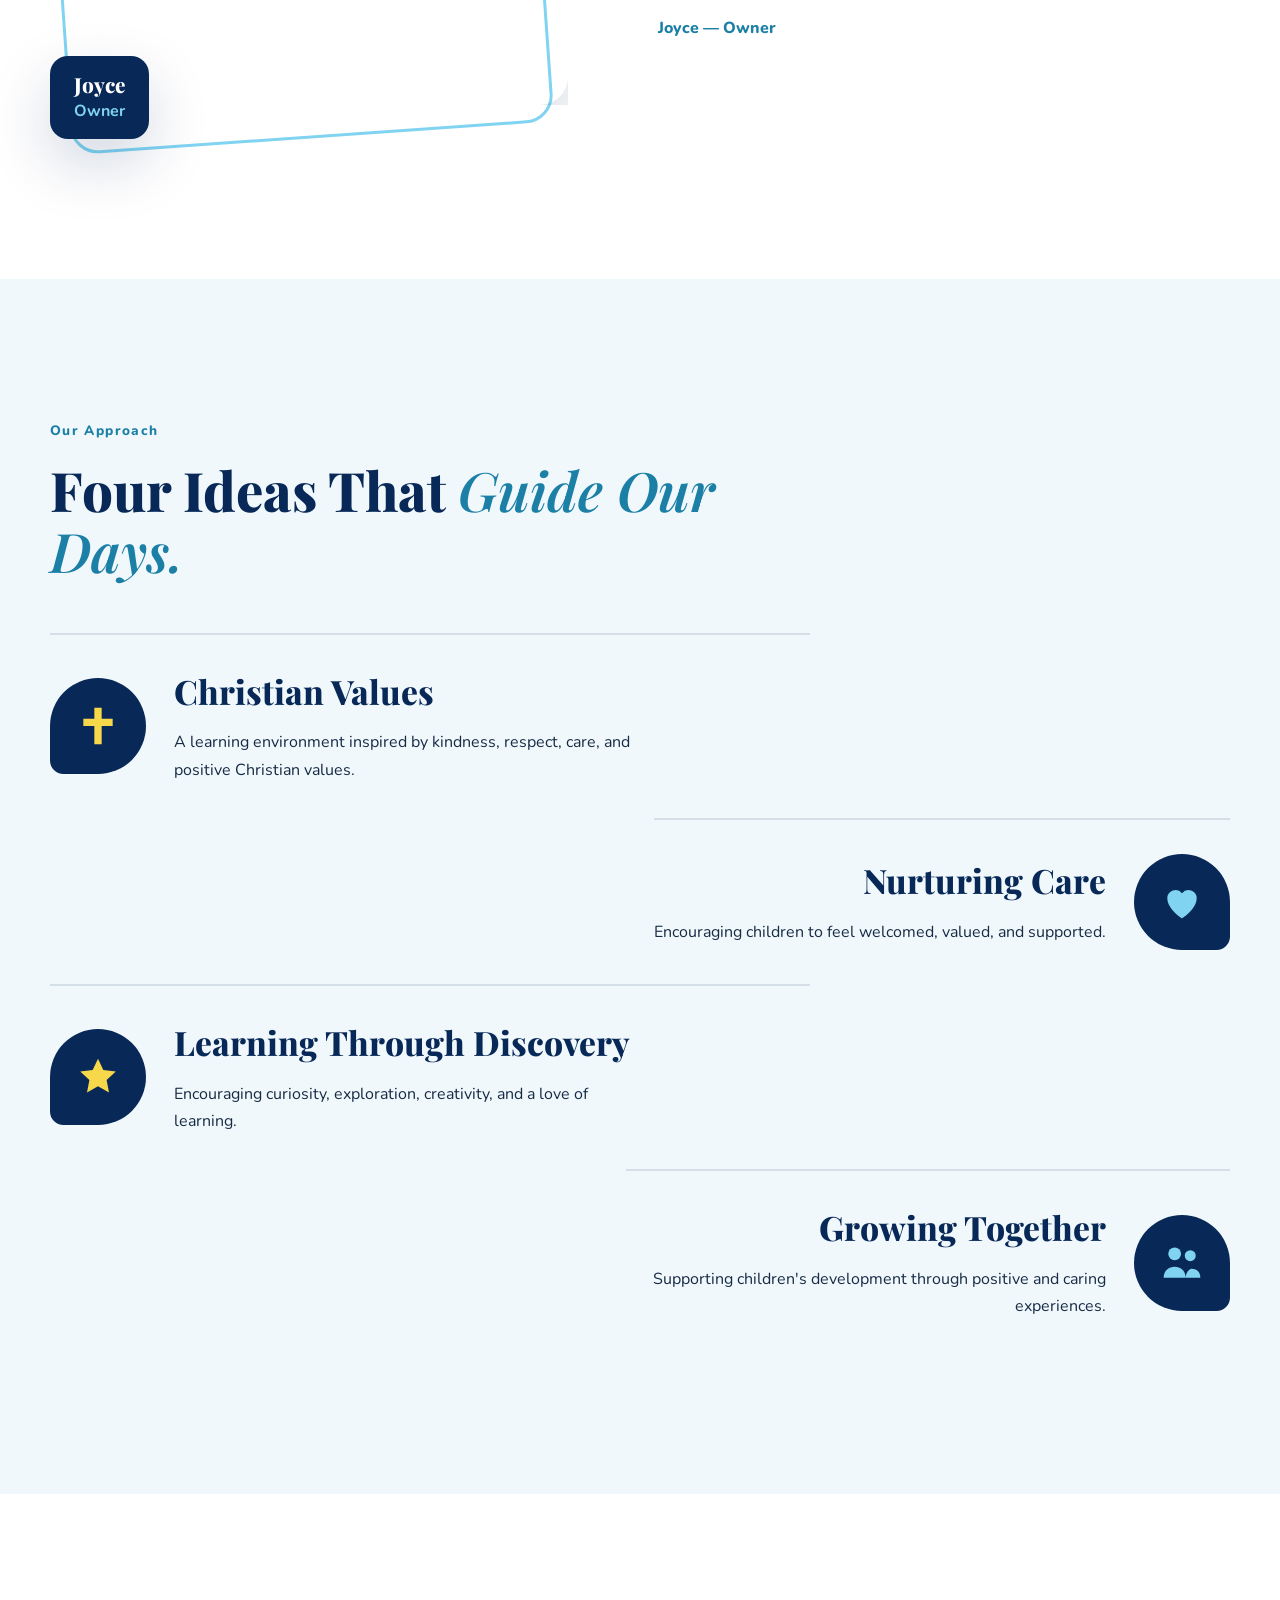
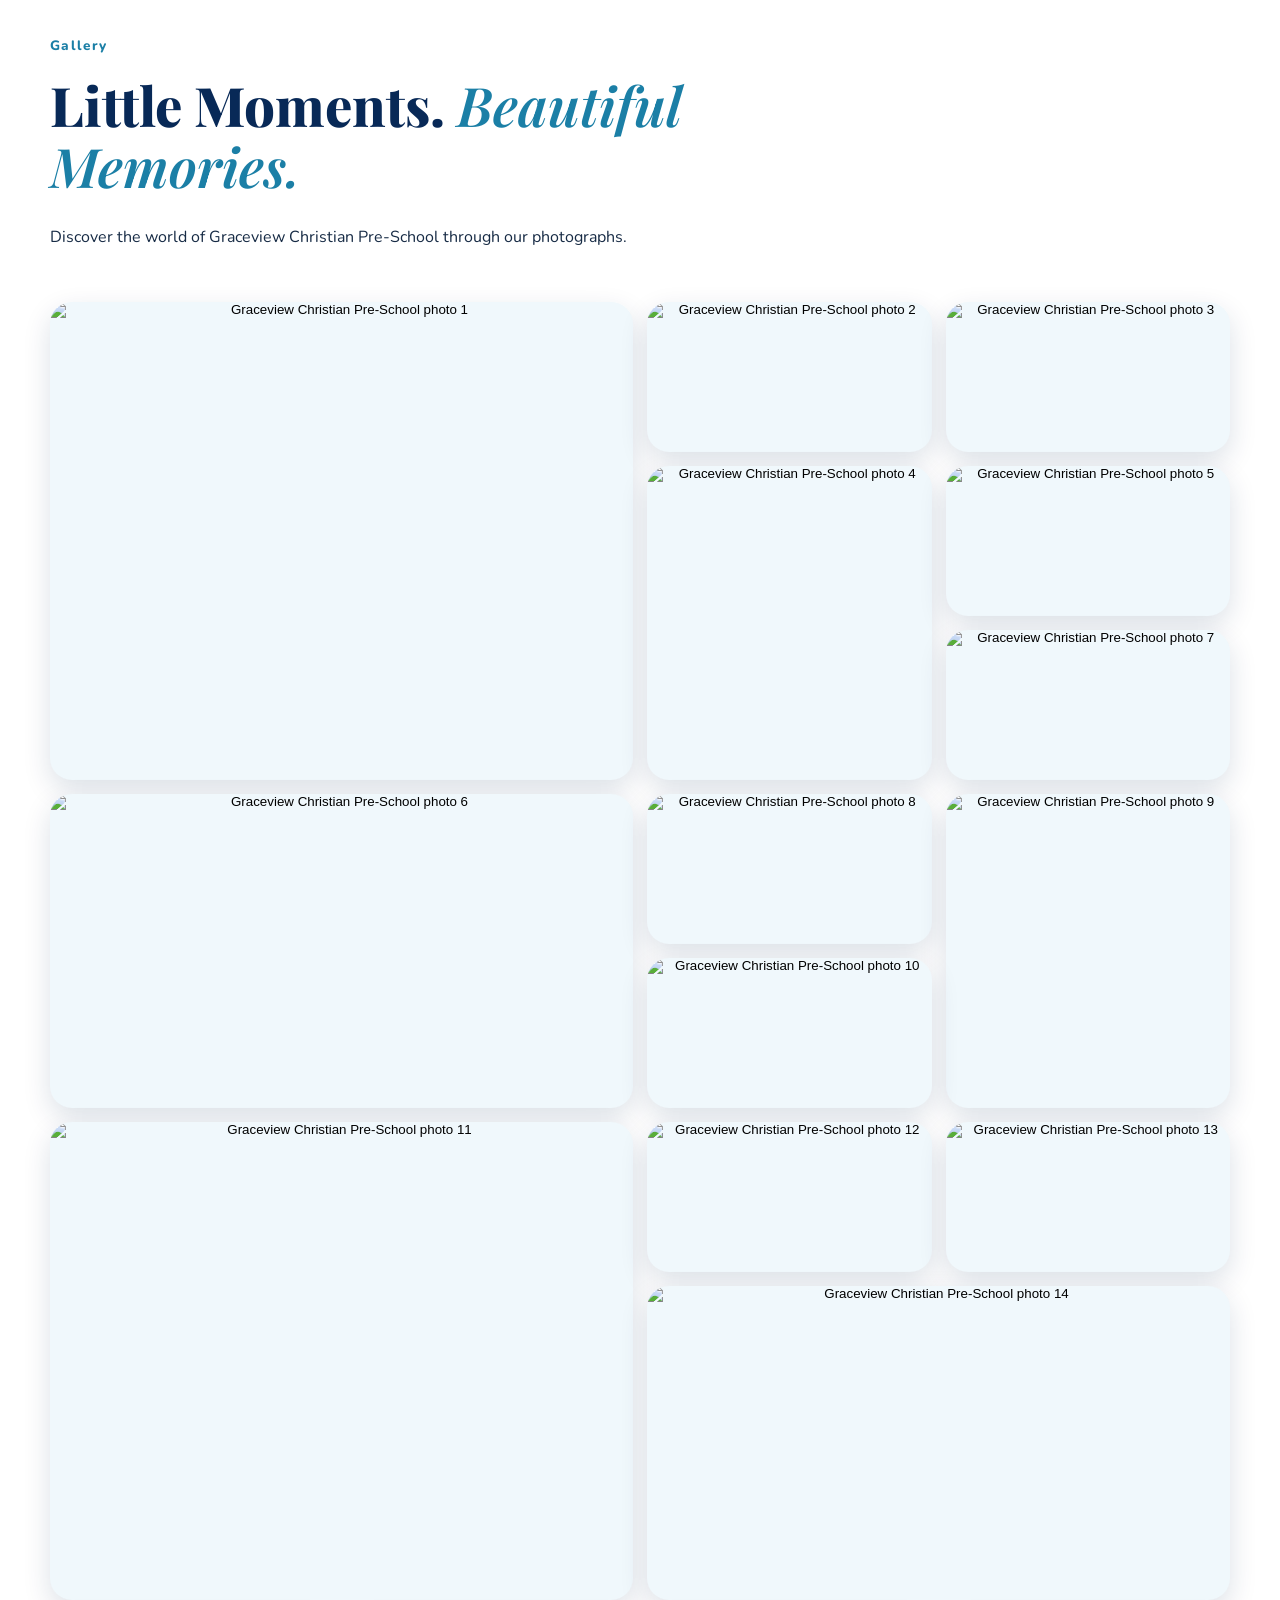
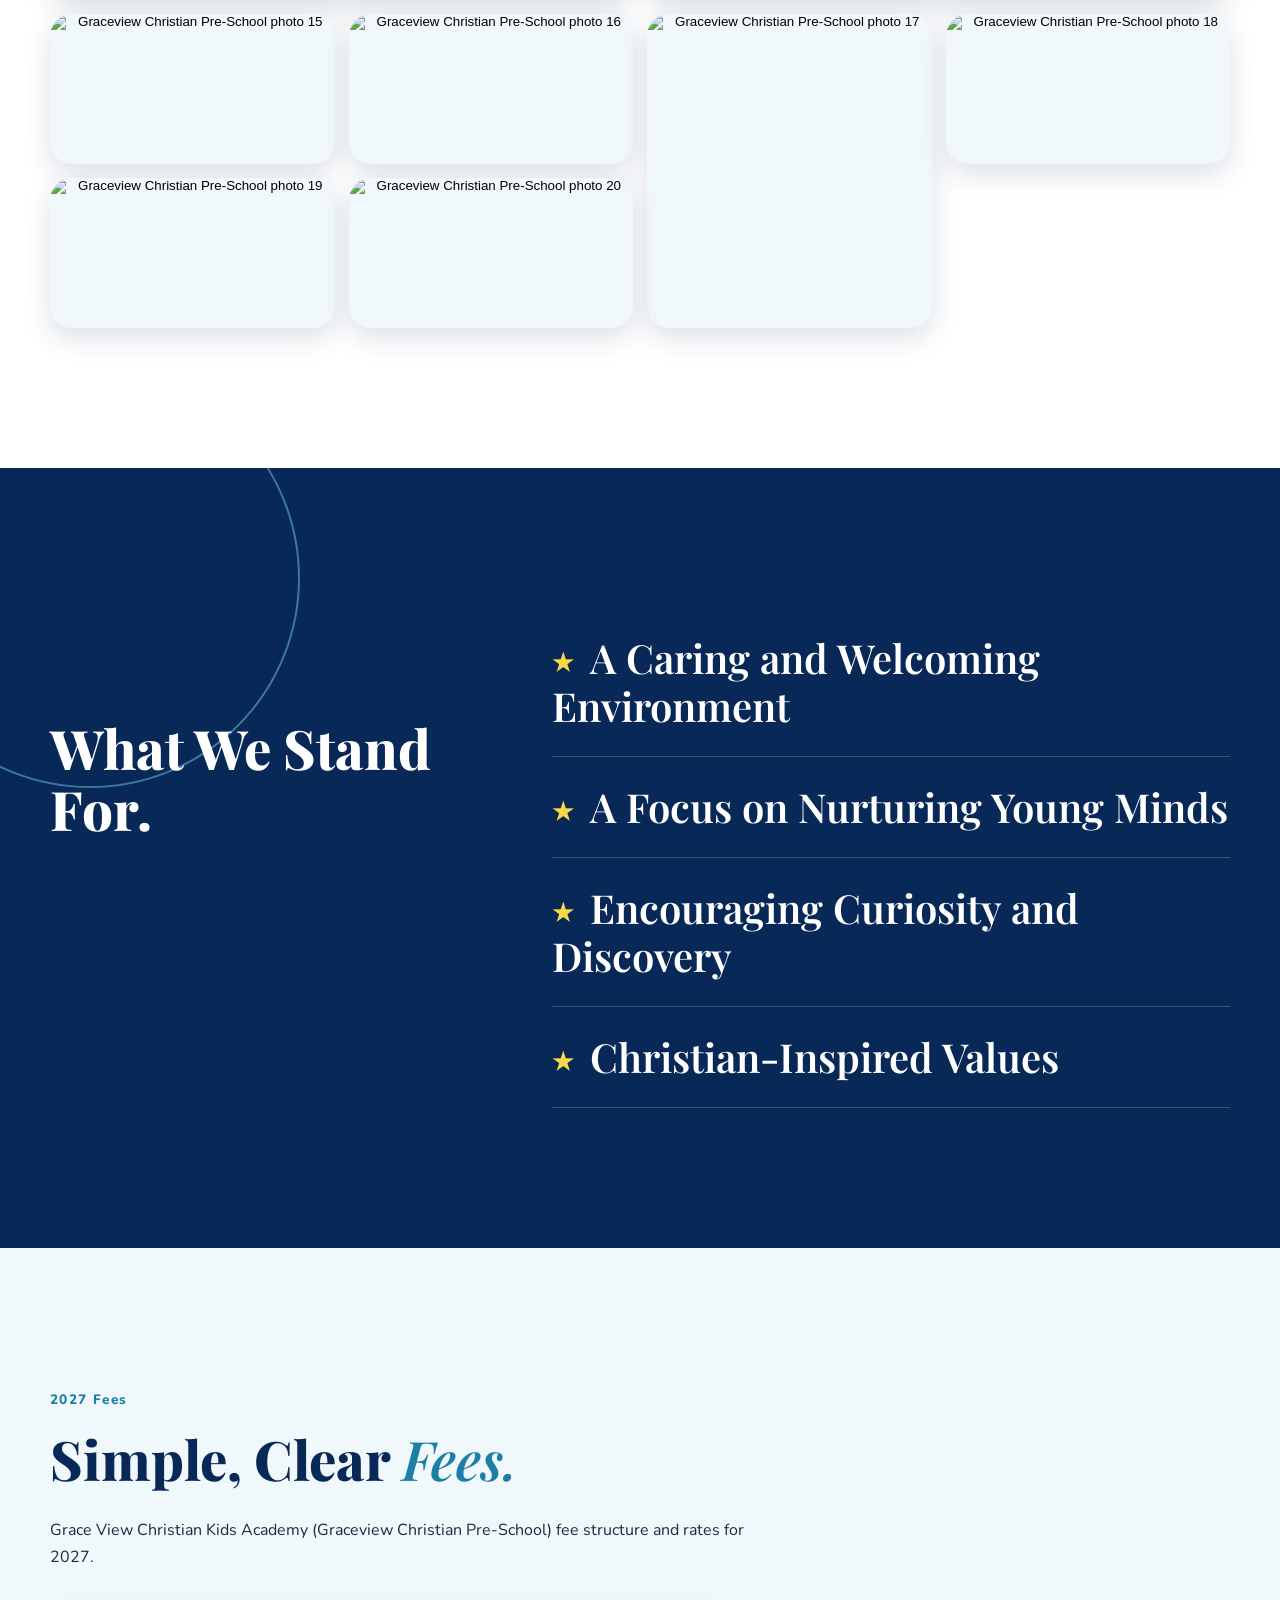
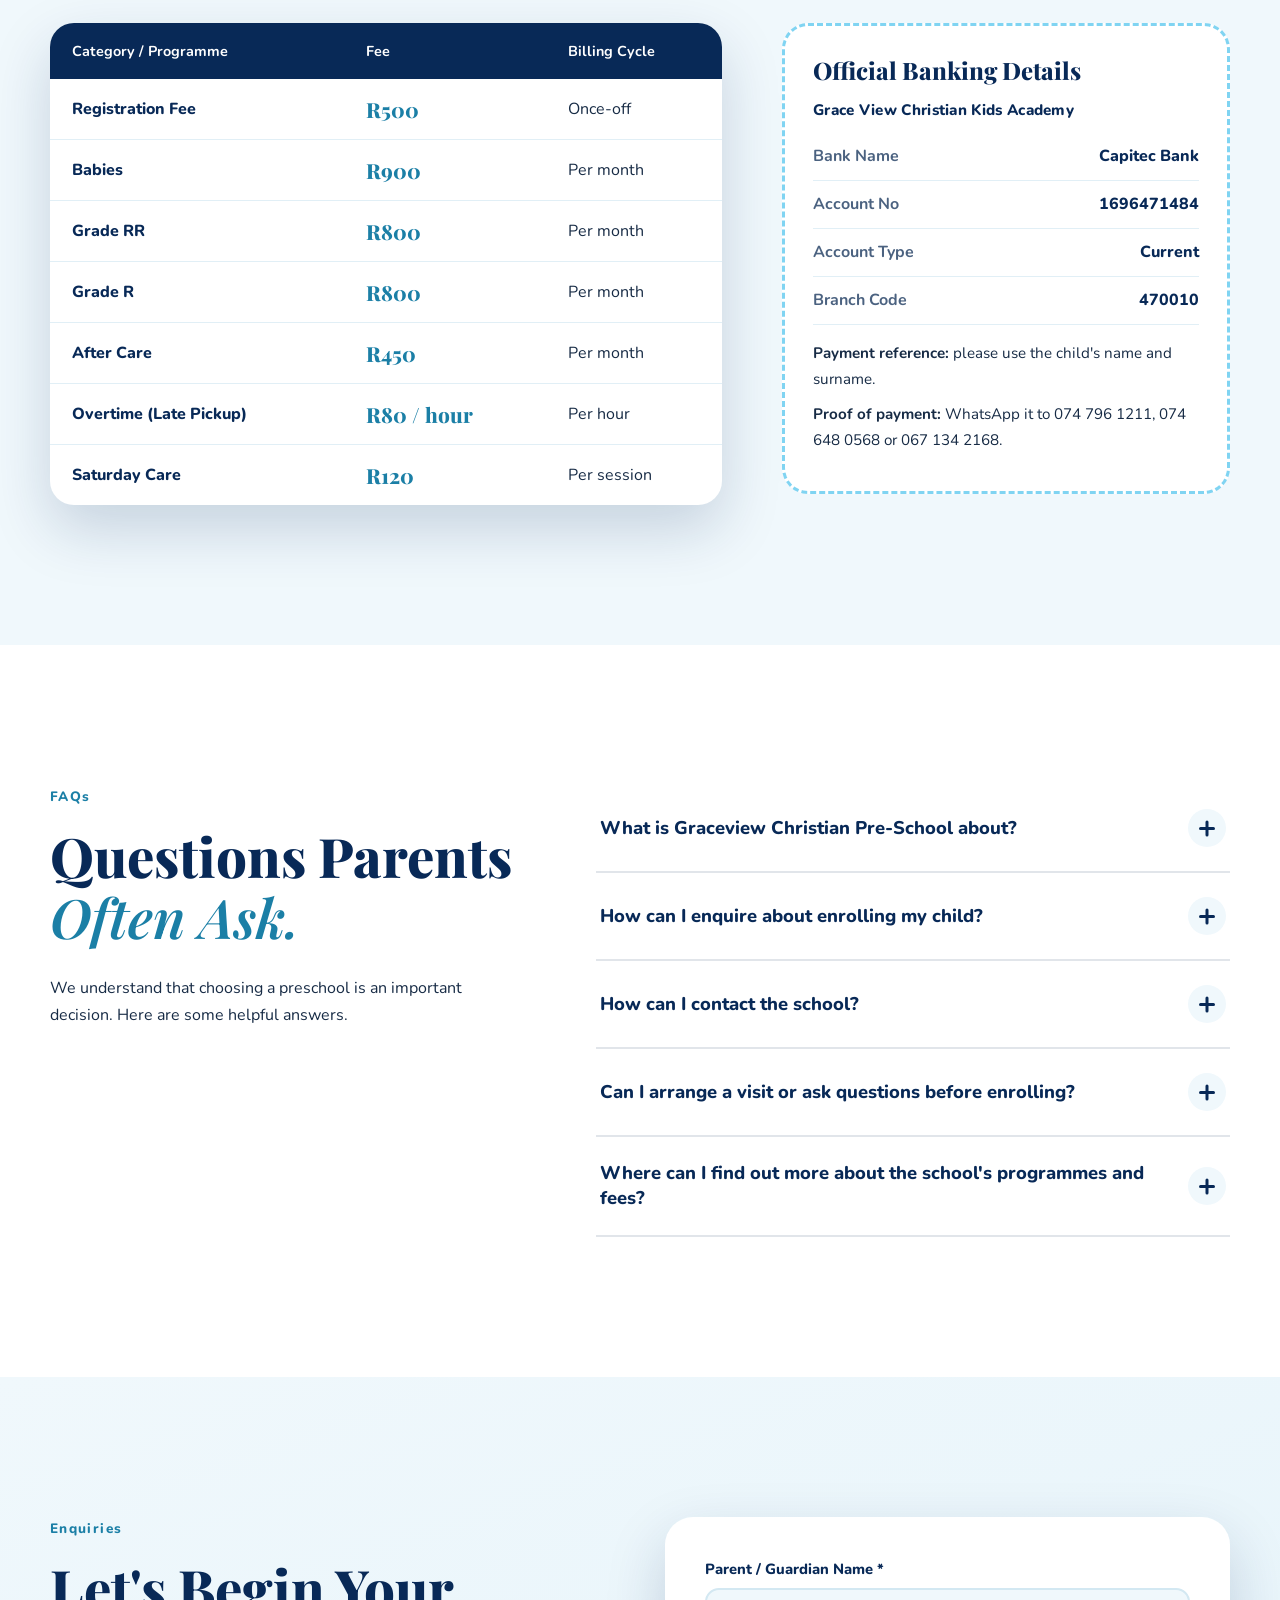
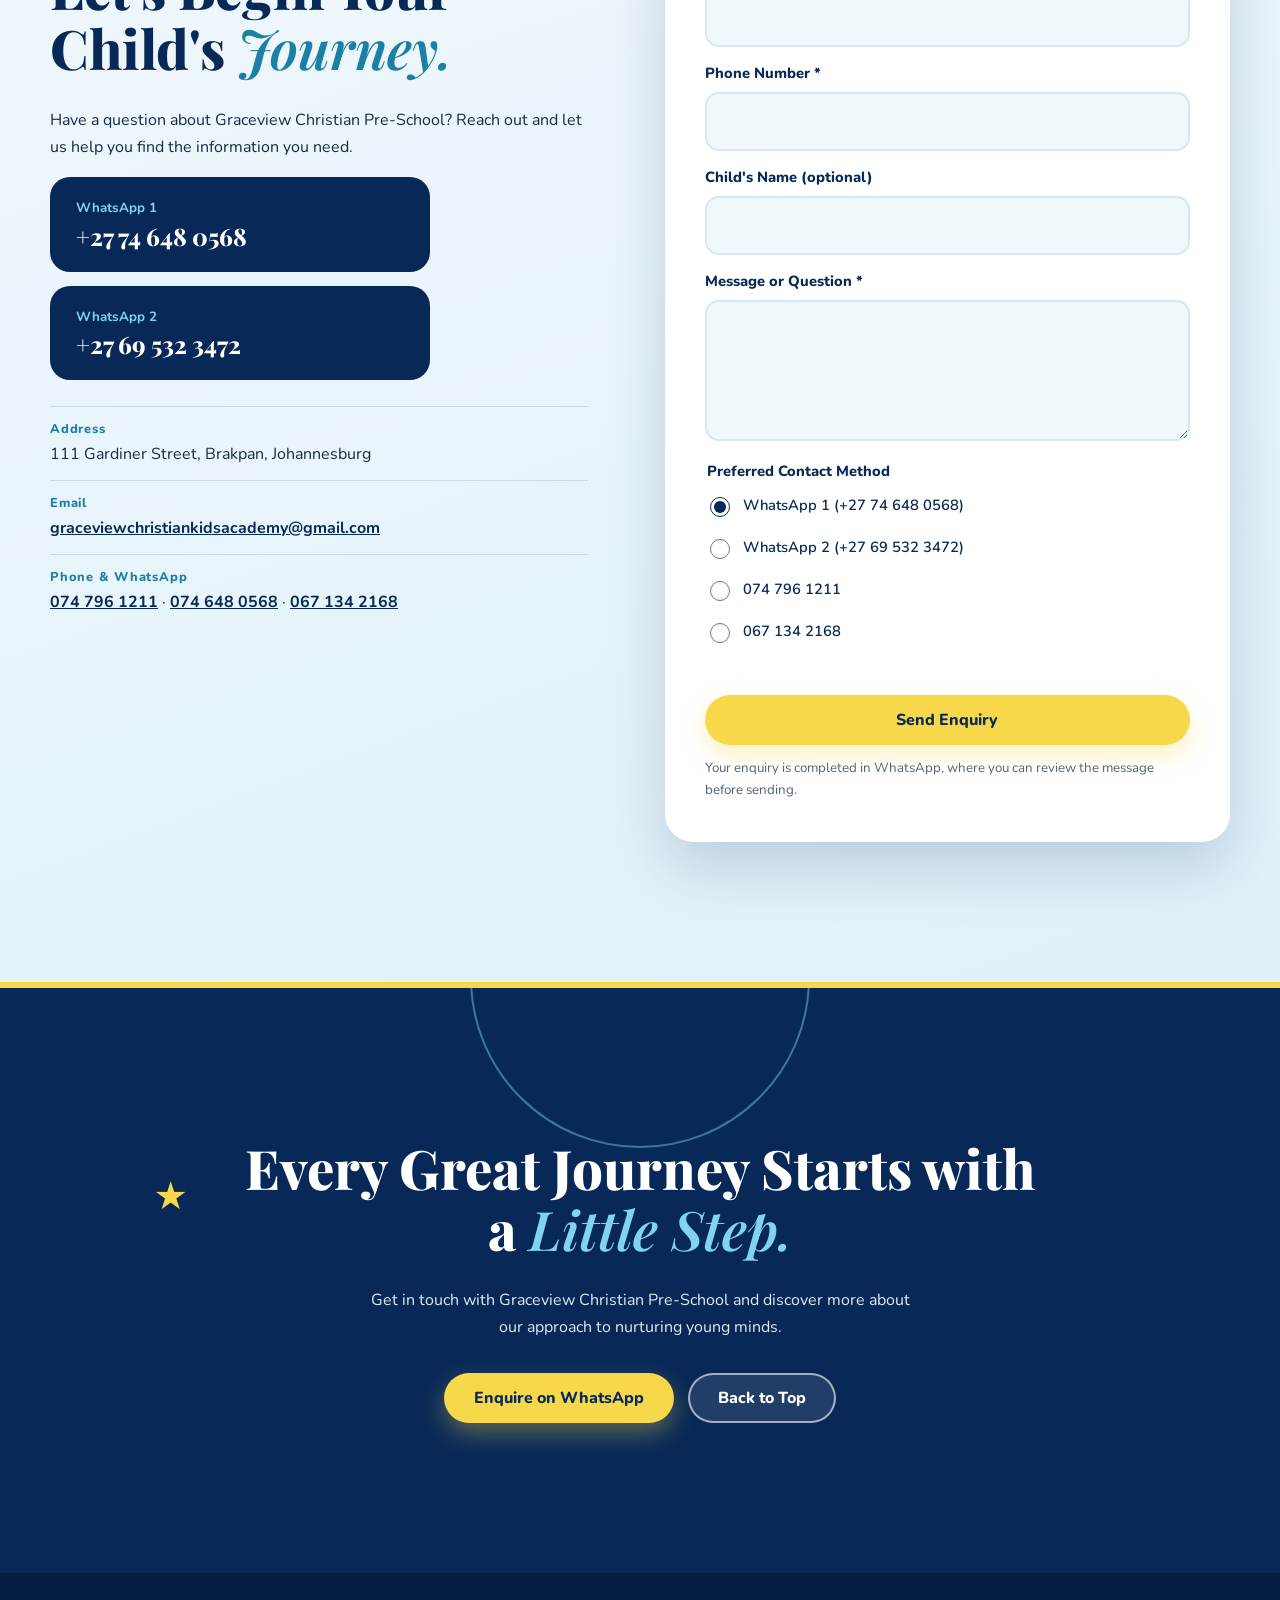
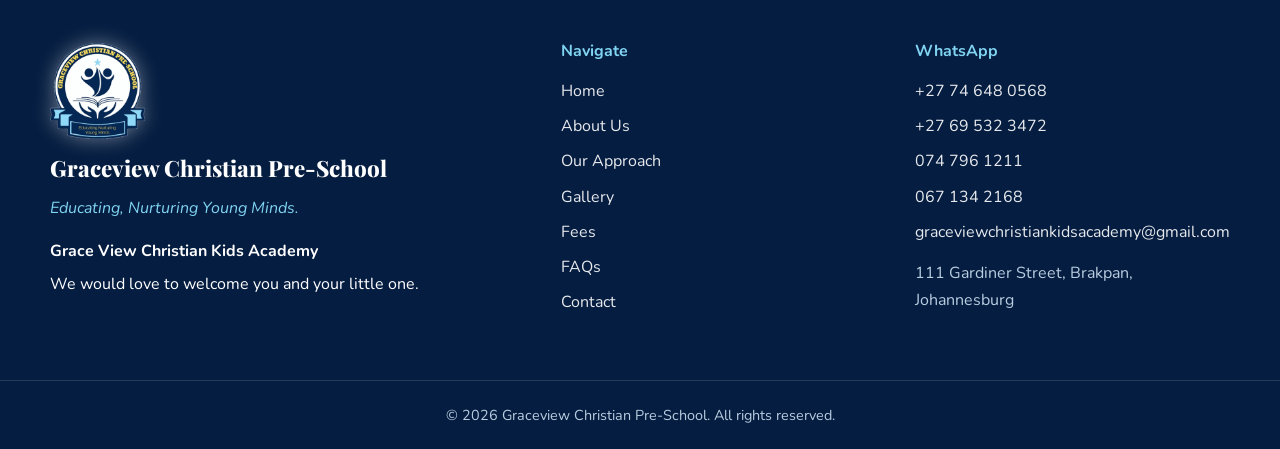
==== commit 125db607: "Refactor code structure for improved readability and maintainability" ====
--- a/index.html
+++ b/index.html
@@ -4,15 +4,15 @@
 <meta charset="UTF-8">
 <meta name="viewport" content="width=device-width, initial-scale=1">
 <title>Graceview Christian Pre-School | Educating, Nurturing Young Minds</title>
-<meta name="description" content="Graceview Christian Pre-School in Brakpan, Johannesburg. A caring Christian environment where children learn, explore and grow. Enquire on WhatsApp today.">
+<meta name="description" content="Graceview Christian Pre-School: a caring Christian place where young minds are nurtured and curiosity is encouraged. Enquire on WhatsApp today.">
 <meta property="og:type" content="website">
 <meta property="og:title" content="Graceview Christian Pre-School | Educating, Nurturing Young Minds">
-<meta property="og:description" content="A beautiful place to learn, grow and shine.">
+<meta property="og:description" content="Little beginnings. Bright futures.">
 <meta property="og:image" content="images/image1.jpeg">
-<link rel="icon" href="images/logo.jpeg">
+<link rel="icon" href="images/logo.png">
 <link rel="preconnect" href="https://fonts.googleapis.com">
 <link rel="preconnect" href="https://fonts.gstatic.com" crossorigin>
-<link href="https://fonts.googleapis.com/css2?family=Nunito:wght@400;600;700;800&family=Playfair+Display:wght@600;700;800&display=swap" rel="stylesheet">
+<link href="https://fonts.googleapis.com/css2?family=Nunito:wght@400;600;700;800&family=Playfair+Display:ital,wght@0,600;0,800;1,600&display=swap" rel="stylesheet">
 <link rel="stylesheet" href="style.css">
 </head>
 <body>
@@ -20,19 +20,14 @@
 
 <header class="header" id="header">
   <div class="container nav">
-    <a href="#home" class="brand">
-      <!-- LOGO PATH: change src here if the logo file has a different name -->
-      <img src="images/logo.jpeg" alt="Graceview Christian Pre-School logo" width="52" height="52">
+    <a href="#home" class="brand" aria-label="Graceview Christian Pre-School home">
+      <!-- LOGO: embedded in script.js (LOGO constant); images/logo.png is the fallback -->
+      <img class="logo-img" src="images/logo.png" alt="Graceview Christian Pre-School logo" width="52" height="52">
       <span>Graceview<small>Christian Pre-School</small></span>
     </a>
     <nav id="menu" class="menu" aria-label="Main">
-      <a href="#home">Home</a>
-      <a href="#about">About Us</a>
-      <a href="#gallery">Our Gallery</a>
-      <a href="#why">Why Choose Us</a>
-      <a href="#fees">Fees</a>
-      <a href="#contact">Contact</a>
-      <a class="btn btn-yellow nav-cta" href="https://wa.me/27747961211" target="_blank" rel="noopener">Enquire on WhatsApp</a>
+      <a href="#home">Home</a><a href="#about">About Us</a><a href="#approach">Our Approach</a><a href="#gallery">Gallery</a><a href="#fees">Fees</a><a href="#faq">FAQs</a><a href="#contact">Contact</a>
+      <a class="btn btn-yellow nav-cta" href="#contact">Enquire Now</a>
     </nav>
     <button class="burger" id="burger" aria-label="Open menu" aria-expanded="false" aria-controls="menu"><span></span><span></span><span></span></button>
   </div>
@@ -40,136 +35,195 @@
 
 <main>
 <section class="hero" id="home">
-  <img class="hero-img" src="images/image1.jpeg" alt="Children at Graceview Christian Pre-School" fetchpriority="high">
-  <div class="hero-overlay"></div>
-  <span class="star s1" aria-hidden="true">★</span><span class="star s2" aria-hidden="true">★</span><span class="star s3" aria-hidden="true">★</span>
-  <span class="blob b1" aria-hidden="true"></span><span class="blob b2" aria-hidden="true"></span>
+  <!-- HERO IMAGE: swap image1.jpeg for any gallery photo; adjust object-position in style.css (.hero-img) -->
+  <img class="hero-img" id="heroImg" src="images/image1.jpeg" alt="Children enjoying their day at Graceview Christian Pre-School" fetchpriority="high">
+  <div class="hero-shade"></div>
+  <span class="deco ring" aria-hidden="true" data-speed="-0.08"></span>
+  <span class="deco dot" aria-hidden="true" data-speed="0.12"></span>
+  <span class="deco star st1" aria-hidden="true">★</span>
+  <span class="deco star st2" aria-hidden="true">★</span>
   <div class="container hero-content">
-    <p class="label hero-a">Welcome to Graceview Christian Pre-School</p>
-    <h1 class="hero-a">A Beautiful Place to Learn, Grow &amp; Shine.</h1>
-    <p class="lead hero-a">Educating, nurturing and encouraging young minds in a caring environment where children can learn, explore and grow.</p>
-    <p class="motto hero-a">Educating, Nurturing Young Minds</p>
-    <div class="btns hero-a">
+    <p class="kicker h-in">Graceview Christian Pre-School</p>
+    <h1 class="h-in">Little Beginnings.<br><em>Bright Futures.</em></h1>
+    <p class="lead h-in">A caring place where young minds are nurtured, curiosity is encouraged, and every child is given room to grow.</p>
+    <p class="motto h-in">Educating, Nurturing Young Minds.</p>
+    <div class="btns h-in">
       <a class="btn btn-yellow" href="#about">Discover Graceview</a>
-      <a class="btn btn-glass" href="https://wa.me/27747961211" target="_blank" rel="noopener">Chat with Us on WhatsApp</a>
-    </div>
-  </div>
-  <a href="#about" class="scroll" aria-label="Scroll down"><span></span></a>
+      <a class="btn btn-ghost" href="https://wa.me/27746480568" target="_blank" rel="noopener">Enquire on WhatsApp</a>
+    </div>
+  </div>
+  <a href="#about" class="scroll" aria-label="Scroll to About"><span></span></a>
+  <div class="container panel-wrap">
+    <ul class="panel glass-dark h-in" aria-label="Our themes">
+      <li><svg viewBox="0 0 24 24" aria-hidden="true"><path d="M12 21s-8-5-8-11a4.500 4.500 0 0 1 8-2.800A4.500 4.500 0 0 1 20 10c0 6-8 11-8 11z"/></svg><b>A Caring Environment</b></li>
+      <li><svg viewBox="0 0 24 24" aria-hidden="true"><path d="M12 2l2.900 6.200 6.800.8-5 4.700 1.300 6.700L12 17.100 6 20.400l1.300-6.700-5-4.700 6.800-.8z"/></svg><b>Learning Through Discovery</b></li>
+      <li><svg viewBox="0 0 24 24" aria-hidden="true"><path d="M4 5c3-1 6-1 8 1 2-2 5-2 8-1v13c-3-1-6-1-8 1-2-2-5-2-8-1z"/></svg><b>Educating Young Minds</b></li>
+    </ul>
+  </div>
 </section>
 
 <section class="section about" id="about">
   <div class="container about-grid">
-    <div class="about-media reveal">
-      <div class="shape" aria-hidden="true"></div>
+    <div class="frames rv">
+      <span class="frame f1" aria-hidden="true"></span>
+      <span class="frame f2" aria-hidden="true"></span>
       <img class="about-img" src="images/about.jpeg" alt="Joyce, owner of Graceview Christian Pre-School" loading="lazy">
-      <div class="glass owner"><strong>Joyce</strong><span>Owner</span></div>
-    </div>
-    <div class="reveal">
-      <p class="label dark">About Us</p>
-      <h2>Growing Bright Minds with Care and Purpose.</h2>
+      <div class="owner"><b>Joyce</b><span>Owner</span></div>
+    </div>
+    <div class="about-text rv">
+      <p class="kicker dark">About Us</p>
+      <h2>A Place to Belong, <em>Learn and Grow.</em></h2>
       <p>At Graceview Christian Pre-School, we believe every child deserves an environment where they feel welcomed, cared for and encouraged to learn. Inspired by our commitment to educating and nurturing young minds, we aim to make every learning experience meaningful, positive and memorable.</p>
-      <p class="addr">111 Gardiner Street, Brakpan, Johannesburg</p>
-    </div>
-  </div>
-</section>
-
-<section class="section alt" id="why">
+      <blockquote>Every little mind deserves the opportunity to shine.</blockquote>
+      <p class="sign">Joyce &mdash; Owner</p>
+    </div>
+  </div>
+</section>
+
+<section class="section approach" id="approach">
   <div class="container">
-    <div class="head reveal">
-      <p class="label dark">Our Approach</p>
-      <h2>Why Families Choose Graceview</h2>
-    </div>
-    <div class="cards">
-      <article class="card glass reveal">
-        <svg viewBox="0 0 24 24" aria-hidden="true"><path d="M10 2h4v6h6v4h-6v10h-4V12H4V8h6z"/></svg>
-        <h3>Christian Values</h3><p>A learning environment guided by Christian inspiration, kindness, respect and positive values.</p>
-      </article>
-      <article class="card glass reveal">
-        <svg viewBox="0 0 24 24" aria-hidden="true"><path d="M12 21s-8-5.2-8-11a4.5 4.5 0 0 1 8-2.8A4.5 4.5 0 0 1 20 10c0 5.800-8 11-8 11z"/></svg>
-        <h3>Nurturing Care</h3><p>Helping children feel welcomed, valued and encouraged.</p>
-      </article>
-      <article class="card glass reveal">
-        <svg viewBox="0 0 24 24" aria-hidden="true"><path d="M12 2l2.900 6.300 6.900.8-5.100 4.700 1.400 6.800L12 17.200 5.900 20.600l1.400-6.800L2.200 9.100l6.900-.8z"/></svg>
-        <h3>Learning Through Discovery</h3><p>Encouraging curiosity, exploration and a love of learning.</p>
-      </article>
-      <article class="card glass reveal">
-        <svg viewBox="0 0 24 24" aria-hidden="true"><circle cx="8" cy="7" r="3.500"/><circle cx="16.500" cy="8" r="3"/><path d="M2 20c0-4 3-6 6-6s6 2 6 6zM14 20c.2-2.500 1.500-4.200 3-4.800 3 0 5 1.800 5 4.800z"/></svg>
-        <h3>Growing Together</h3><p>Supporting children's development through a caring and encouraging environment.</p>
-      </article>
-    </div>
-  </div>
-</section>
-
-<section class="section" id="gallery">
+    <div class="sec-head rv"><p class="kicker dark">Our Approach</p><h2>Four Ideas That <em>Guide Our Days.</em></h2></div>
+    <div class="rows">
+      <article class="row rv"><div class="ico"><svg viewBox="0 0 24 24" aria-hidden="true"><path d="M10 2h4v6h6v4h-6v10h-4V12H4V8h6z"/></svg></div><div><h3>Christian Values</h3><p>A learning environment inspired by kindness, respect, care, and positive Christian values.</p></div></article>
+      <article class="row rv"><div class="ico"><svg viewBox="0 0 24 24" aria-hidden="true"><path d="M12 21s-8-5-8-11a4.500 4.500 0 0 1 8-2.800A4.500 4.500 0 0 1 20 10c0 6-8 11-8 11z"/></svg></div><div><h3>Nurturing Care</h3><p>Encouraging children to feel welcomed, valued, and supported.</p></div></article>
+      <article class="row rv"><div class="ico"><svg viewBox="0 0 24 24" aria-hidden="true"><path d="M12 2l2.900 6.200 6.800.8-5 4.700 1.300 6.700L12 17.100 6 20.400l1.300-6.700-5-4.700 6.800-.8z"/></svg></div><div><h3>Learning Through Discovery</h3><p>Encouraging curiosity, exploration, creativity, and a love of learning.</p></div></article>
+      <article class="row rv"><div class="ico"><svg viewBox="0 0 24 24" aria-hidden="true"><circle cx="8" cy="7" r="3.500"/><circle cx="16.500" cy="8" r="3"/><path d="M2 20c0-4 3-6 6-6s6 2 6 6zM14 20c.2-2.500 1.500-4.200 3-4.800 3 0 5 1.800 5 4.800z"/></svg></div><div><h3>Growing Together</h3><p>Supporting children's development through positive and caring experiences.</p></div></article>
+    </div>
+  </div>
+</section>
+
+<section class="section gallery" id="gallery">
   <div class="container">
-    <div class="head reveal">
-      <p class="label dark">Our Gallery</p>
-      <h2>Little Moments. Beautiful Memories.</h2>
-      <p>Take a glimpse into the world of Graceview Christian Pre-School.</p>
-    </div>
-    <div class="masonry" id="masonry"></div>
-  </div>
-</section>
-
-<section class="section alt" id="fees">
+    <div class="sec-head rv"><p class="kicker dark">Gallery</p><h2>Little Moments. <em>Beautiful Memories.</em></h2><p>Discover the world of Graceview Christian Pre-School through our photographs.</p></div>
+    <div class="mosaic" id="mosaic"></div>
+  </div>
+</section>
+
+<section class="section why" id="why">
+  <span class="deco ring" aria-hidden="true"></span>
+  <div class="container why-grid">
+    <h2 class="rv">What We Stand For.</h2>
+    <ul class="why-list">
+      <li class="rv"><span>A Caring and Welcoming Environment</span></li>
+      <li class="rv"><span>A Focus on Nurturing Young Minds</span></li>
+      <li class="rv"><span>Encouraging Curiosity and Discovery</span></li>
+      <li class="rv"><span>Christian-Inspired Values</span></li>
+    </ul>
+  </div>
+</section>
+
+<section class="section fees" id="fees">
   <div class="container">
-    <div class="head reveal">
-      <p class="label dark">2027 Fees</p>
-      <h2>Clear, Simple Fees.</h2>
-    </div>
-    <div class="fees reveal">
-      <div class="fee"><span>Registration Fee</span><b>R500</b><small>Once-off</small></div>
-      <div class="fee"><span>Babies</span><b>R900</b><small>Per month</small></div>
-      <div class="fee"><span>Grade RR</span><b>R800</b><small>Per month</small></div>
-      <div class="fee"><span>Grade R</span><b>R800</b><small>Per month</small></div>
-      <div class="fee"><span>After Care</span><b>R450</b><small>Per month</small></div>
-      <div class="fee"><span>Overtime (Late Pickup)</span><b>R80</b><small>Per hour</small></div>
-      <div class="fee"><span>Saturday Care</span><b>R120</b><small>Per session</small></div>
-    </div>
-    <div class="pay glass reveal">
-      <h3>Payment details</h3>
-      <p><strong>Grace View Christian Kids Academy</strong> &middot; Capitec Bank &middot; Current account</p>
-      <p>Account no: 1696471484 &middot; Branch code: 470010</p>
-      <p>Use the child's name and surname as the payment reference, then WhatsApp your proof of payment to 074 796 1211, 074 648 0568 or 067 134 2168.</p>
+    <div class="sec-head rv"><p class="kicker dark">2027 Fees</p><h2>Simple, Clear <em>Fees.</em></h2><p>Grace View Christian Kids Academy (Graceview Christian Pre-School) fee structure and rates for 2027.</p></div>
+    <div class="fees-grid">
+      <div class="rv table-wrap">
+        <table class="fee-table">
+          <caption class="sr">2027 fee structure and rates</caption>
+          <thead><tr><th scope="col">Category / Programme</th><th scope="col">Fee</th><th scope="col">Billing Cycle</th></tr></thead>
+          <tbody>
+            <tr><th scope="row">Registration Fee</th><td>R500</td><td>Once-off</td></tr>
+            <tr><th scope="row">Babies</th><td>R900</td><td>Per month</td></tr>
+            <tr><th scope="row">Grade RR</th><td>R800</td><td>Per month</td></tr>
+            <tr><th scope="row">Grade R</th><td>R800</td><td>Per month</td></tr>
+            <tr><th scope="row">After Care</th><td>R450</td><td>Per month</td></tr>
+            <tr><th scope="row">Overtime (Late Pickup)</th><td>R80 / hour</td><td>Per hour</td></tr>
+            <tr><th scope="row">Saturday Care</th><td>R120</td><td>Per session</td></tr>
+          </tbody>
+        </table>
+      </div>
+      <aside class="bank rv" aria-labelledby="bankTitle">
+        <h3 id="bankTitle">Official Banking Details</h3>
+        <p class="bank-name">Grace View Christian Kids Academy</p>
+        <dl>
+          <div><dt>Bank Name</dt><dd>Capitec Bank</dd></div>
+          <div><dt>Account No</dt><dd>1696471484</dd></div>
+          <div><dt>Account Type</dt><dd>Current</dd></div>
+          <div><dt>Branch Code</dt><dd>470010</dd></div>
+        </dl>
+        <p><b>Payment reference:</b> please use the child's name and surname.</p>
+        <p><b>Proof of payment:</b> WhatsApp it to 074 796 1211, 074 648 0568 or 067 134 2168.</p>
+      </aside>
+    </div>
+  </div>
+</section>
+
+<section class="section faq" id="faq">
+  <div class="container faq-grid">
+    <div class="rv faq-intro">
+      <p class="kicker dark">FAQs</p>
+      <h2>Questions Parents <em>Often Ask.</em></h2>
+      <p>We understand that choosing a preschool is an important decision. Here are some helpful answers.</p>
+    </div>
+    <div class="acc rv" id="acc">
+      <div class="acc-item">
+        <h3><button class="acc-q" id="q1" aria-expanded="false" aria-controls="a1">What is Graceview Christian Pre-School about?<i aria-hidden="true"></i></button></h3>
+        <div class="acc-a" id="a1" role="region" aria-labelledby="q1"><div><p>Graceview Christian Pre-School (officially Grace View Christian Kids Academy) is a Christian pre-school committed to educating and nurturing young minds, in a caring environment where children can learn, explore and grow.</p></div></div>
+      </div>
+      <div class="acc-item">
+        <h3><button class="acc-q" id="q2" aria-expanded="false" aria-controls="a2">How can I enquire about enrolling my child?<i aria-hidden="true"></i></button></h3>
+        <div class="acc-a" id="a2" role="region" aria-labelledby="q2"><div><p>Send a message to Joyce on WhatsApp or use the enquiry form below. She will share the current enrolment information with you.</p></div></div>
+      </div>
+      <div class="acc-item">
+        <h3><button class="acc-q" id="q3" aria-expanded="false" aria-controls="a3">How can I contact the school?<i aria-hidden="true"></i></button></h3>
+        <div class="acc-a" id="a3" role="region" aria-labelledby="q3"><div><p>WhatsApp us on +27 74 648 0568 or +27 69 532 3472, call 074 796 1211 or 067 134 2168, or email graceviewchristiankidsacademy@gmail.com.</p></div></div>
+      </div>
+      <div class="acc-item">
+        <h3><button class="acc-q" id="q4" aria-expanded="false" aria-controls="a4">Can I arrange a visit or ask questions before enrolling?<i aria-hidden="true"></i></button></h3>
+        <div class="acc-a" id="a4" role="region" aria-labelledby="q4"><div><p>Questions are always welcome. We are at 111 Gardiner Street, Brakpan, Johannesburg. Message Joyce on WhatsApp to arrange a visit and have your questions answered.</p></div></div>
+      </div>
+      <div class="acc-item">
+        <h3><button class="acc-q" id="q5" aria-expanded="false" aria-controls="a5">Where can I find out more about the school's programmes and fees?<i aria-hidden="true"></i></button></h3>
+        <div class="acc-a" id="a5" role="region" aria-labelledby="q5"><div><p>Our 2027 fees are listed in the Fees section above, including registration, monthly fees, after care and Saturday care. For programme details, contact Joyce on WhatsApp.</p></div></div>
+      </div>
     </div>
   </div>
 </section>
 
 <section class="section contact" id="contact">
-  <span class="star s2" aria-hidden="true">★</span>
-  <div class="container">
-    <div class="head reveal light">
-      <p class="label">Contact</p>
-      <h2>Let’s Start Your Child’s Journey.</h2>
-      <p>Have a question about Graceview Christian Pre-School? We would love to hear from you.</p>
-    </div>
-    <div class="contact-grid">
-      <div class="wa-list reveal">
-        <div class="wa glass"><span>WhatsApp Contact 1</span><b>074 796 1211</b><a class="btn btn-yellow" href="https://wa.me/27747961211" target="_blank" rel="noopener">WhatsApp 074 796 1211</a></div>
-        <div class="wa glass"><span>WhatsApp Contact 2</span><b>074 648 0568</b><a class="btn btn-yellow" href="https://wa.me/27746480568" target="_blank" rel="noopener">WhatsApp 074 648 0568</a></div>
-        <div class="wa glass"><span>WhatsApp Contact 3</span><b>067 134 2168</b><a class="btn btn-yellow" href="https://wa.me/27671342168" target="_blank" rel="noopener">WhatsApp 067 134 2168</a></div>
-        <p class="mail">Email: <a href="mailto:graceviewchristiankidsacademy@gmail.com">graceviewchristiankidsacademy@gmail.com</a></p>
-      </div>
-      <form class="form glass reveal" id="form" novalidate>
-        <h3>Send an enquiry</h3>
-        <label for="parent">Parent / Guardian Name *</label>
-        <input id="parent" name="parent" type="text" autocomplete="name" required>
-        <label for="phone">Phone Number *</label>
-        <input id="phone" name="phone" type="tel" autocomplete="tel" required>
-        <label for="child">Child's Name (optional)</label>
-        <input id="child" name="child" type="text">
-        <label for="message">Message *</label>
-        <textarea id="message" name="message" rows="4" required></textarea>
-        <fieldset>
-          <legend>Send via WhatsApp to</legend>
-          <label class="radio"><input type="radio" name="num" value="27747961211" checked> 074 796 1211</label>
-          <label class="radio"><input type="radio" name="num" value="27746480568"> 074 648 0568</label>
-          <label class="radio"><input type="radio" name="num" value="27671342168"> 067 134 2168</label>
-        </fieldset>
-        <p class="err" id="err" role="alert" aria-live="polite"></p>
-        <button class="btn btn-yellow" type="submit">Submit Enquiry</button>
-        <small>Your message opens in WhatsApp so you can review it before sending.</small>
-      </form>
+  <div class="container contact-grid">
+    <div class="rv contact-info">
+      <p class="kicker">Enquiries</p>
+      <h2>Let's Begin Your Child's <em>Journey.</em></h2>
+      <p>Have a question about Graceview Christian Pre-School? Reach out and let us help you find the information you need.</p>
+      <a class="wa-card" href="https://wa.me/27746480568" target="_blank" rel="noopener"><small>WhatsApp 1</small><b>+27 74 648 0568</b></a>
+      <a class="wa-card" href="https://wa.me/27695323472" target="_blank" rel="noopener"><small>WhatsApp 2</small><b>+27 69 532 3472</b></a>
+      <ul class="details">
+        <li><span>Address</span>111 Gardiner Street, Brakpan, Johannesburg</li>
+        <li><span>Email</span><a href="mailto:graceviewchristiankidsacademy@gmail.com">graceviewchristiankidsacademy@gmail.com</a></li>
+        <li><span>Phone &amp; WhatsApp</span><a href="https://wa.me/27747961211" target="_blank" rel="noopener">074 796 1211</a> &middot; <a href="https://wa.me/27746480568" target="_blank" rel="noopener">074 648 0568</a> &middot; <a href="https://wa.me/27671342168" target="_blank" rel="noopener">067 134 2168</a></li>
+      </ul>
+    </div>
+    <form class="form rv" id="form" novalidate>
+      <label for="parent">Parent / Guardian Name *</label>
+      <input id="parent" name="parent" type="text" autocomplete="name" required>
+      <label for="phone">Phone Number *</label>
+      <input id="phone" name="phone" type="tel" autocomplete="tel" required>
+      <label for="child">Child's Name (optional)</label>
+      <input id="child" name="child" type="text">
+      <label for="message">Message or Question *</label>
+      <textarea id="message" name="message" rows="4" required></textarea>
+      <fieldset>
+        <legend>Preferred Contact Method</legend>
+        <label class="radio"><input type="radio" name="num" value="27746480568" checked> WhatsApp 1 (+27 74 648 0568)</label>
+        <label class="radio"><input type="radio" name="num" value="27695323472"> WhatsApp 2 (+27 69 532 3472)</label>
+        <label class="radio"><input type="radio" name="num" value="27747961211"> 074 796 1211</label>
+        <label class="radio"><input type="radio" name="num" value="27671342168"> 067 134 2168</label>
+      </fieldset>
+      <p class="err" id="err" role="alert" aria-live="polite"></p>
+      <button class="btn btn-yellow" type="submit">Send Enquiry</button>
+      <small>Your enquiry is completed in WhatsApp, where you can review the message before sending.</small>
+    </form>
+  </div>
+</section>
+
+<section class="cta">
+  <span class="deco ring" aria-hidden="true"></span><span class="deco star st1" aria-hidden="true">★</span>
+  <div class="container rv">
+    <h2>Every Great Journey Starts with a <em>Little Step.</em></h2>
+    <p>Get in touch with Graceview Christian Pre-School and discover more about our approach to nurturing young minds.</p>
+    <div class="btns center">
+      <a class="btn btn-yellow" href="https://wa.me/27746480568" target="_blank" rel="noopener">Enquire on WhatsApp</a>
+      <button class="btn btn-ghost" type="button" id="toTopCta">Back to Top</button>
     </div>
   </div>
 </section>
@@ -178,34 +232,30 @@
 <footer class="footer">
   <div class="container foot-grid">
     <div>
-      <img src="images/logo.jpeg" alt="Graceview Christian Pre-School logo" width="84" height="84" loading="lazy">
+      <img class="logo-img" src="images/logo.png" alt="Graceview Christian Pre-School logo" width="96" height="96">
       <h3>Graceview Christian Pre-School</h3>
-      <p>Educating, Nurturing Young Minds.</p>
-      <p class="small">We would love to welcome your family.</p>
-    </div>
-    <div>
-      <h4>Quick links</h4>
-      <a href="#home">Home</a><a href="#about">About Us</a><a href="#gallery">Our Gallery</a><a href="#why">Why Choose Us</a><a href="#fees">Fees</a><a href="#contact">Contact</a>
-    </div>
-    <div>
-      <h4>WhatsApp</h4>
-      <a href="https://wa.me/27747961211" target="_blank" rel="noopener">074 796 1211</a>
-      <a href="https://wa.me/27746480568" target="_blank" rel="noopener">074 648 0568</a>
-      <a href="https://wa.me/27671342168" target="_blank" rel="noopener">067 134 2168</a>
-    </div>
+      <p class="sky">Educating, Nurturing Young Minds.</p>
+      <p class="official">Grace View Christian Kids Academy</p>
+      <p>We would love to welcome you and your little one.</p>
+    </div>
+    <div><h4>Navigate</h4><a href="#home">Home</a><a href="#about">About Us</a><a href="#approach">Our Approach</a><a href="#gallery">Gallery</a><a href="#fees">Fees</a><a href="#faq">FAQs</a><a href="#contact">Contact</a></div>
+    <div><h4>WhatsApp</h4><a href="https://wa.me/27746480568" target="_blank" rel="noopener">+27 74 648 0568</a><a href="https://wa.me/27695323472" target="_blank" rel="noopener">+27 69 532 3472</a><a href="https://wa.me/27747961211" target="_blank" rel="noopener">074 796 1211</a><a href="https://wa.me/27671342168" target="_blank" rel="noopener">067 134 2168</a><a href="mailto:graceviewchristiankidsacademy@gmail.com">graceviewchristiankidsacademy@gmail.com</a><p class="addr">111 Gardiner Street, Brakpan, Johannesburg</p></div>
   </div>
   <p class="copy">&copy; <span id="year">2026</span> Graceview Christian Pre-School. All rights reserved.</p>
 </footer>
 
-<button class="top" id="top" aria-label="Back to top">↑</button>
+<a class="wa-float" id="waFloat" href="https://wa.me/27746480568" target="_blank" rel="noopener" aria-label="Chat with us on WhatsApp">
+  <span class="tip">Have a question? Chat with us.</span>
+  <svg viewBox="0 0 32 32" aria-hidden="true"><path d="M16 3C9 3 3.300 8.700 3.300 15.700c0 2.300.6 4.400 1.700 6.300L3 29l7.200-1.900a12.600 12.600 0 0 0 5.800 1.500c7 0 12.700-5.700 12.700-12.700S23 3 16 3zm0 23c-1.900 0-3.700-.5-5.300-1.500l-.4-.2-4.200 1.100 1.100-4.100-.3-.4a10.300 10.300 0 1 1 9.100 5.100zm5.700-7.700c-.3-.2-1.800-.9-2.100-1s-.5-.2-.7.200-.8 1-1 1.200-.4.200-.7.100a8.400 8.400 0 0 1-4.200-3.700c-.3-.6.300-.5.900-1.700.1-.2 0-.4 0-.5l-1-2.300c-.2-.6-.5-.5-.7-.5h-.6a1.200 1.200 0 0 0-.9.400 3.800 3.800 0 0 0-1.200 2.800c0 1.700 1.200 3.300 1.400 3.500s2.400 3.700 5.800 5.100c2.100.9 2.900.9 4 .8.600-.1 1.800-.7 2.100-1.500s.3-1.300.2-1.500-.3-.2-.6-.4z"/></svg>
+</a>
+<button class="top" id="top" aria-label="Back to top">&uarr;</button>
 
 <div class="lb" id="lb" role="dialog" aria-modal="true" aria-label="Image viewer" hidden>
-  <button class="lb-close" id="lbClose" aria-label="Close">×</button>
-  <button class="lb-nav prev" id="lbPrev" aria-label="Previous image">‹</button>
+  <button class="lb-btn lb-close" id="lbClose" aria-label="Close">&times;</button>
+  <button class="lb-btn prev" id="lbPrev" aria-label="Previous image">&lsaquo;</button>
   <img id="lbImg" src="" alt="">
-  <button class="lb-nav next" id="lbNext" aria-label="Next image">›</button>
+  <button class="lb-btn next" id="lbNext" aria-label="Next image">&rsaquo;</button>
 </div>
-
 <script src="script.js"></script>
 </body>
 </html>
--- a/style.css
+++ b/style.css
@@ -1,183 +1,267 @@
-:root{
-  --navy:#082957;--sky:#80D4F2;--light:#8BDCF5;--yellow:#F8D84B;--white:#fff;--bg:#F0F8FC;--text:#172B45;
-  --font:'Nunito',system-ui,sans-serif;--serif:'Playfair Display',Georgia,serif;
-  --shadow:0 12px 36px rgba(8,41,87,.14);
-}
+:root{--navy:#082957;--navy2:#0b3772;--sky:#80D4F2;--light:#8BDCF5;--yellow:#F8D84B;--pale:#F0F8FC;--text:#172B45;
+--sans:'Nunito',system-ui,sans-serif;--serif:'Playfair Display',Georgia,serif;--shadow:0 24px 60px rgba(8,41,87,.18)}
 *,*::before,*::after{box-sizing:border-box}
-html{scroll-behavior:smooth;scroll-padding-top:80px}
-body{margin:0;font-family:var(--font);color:var(--text);background:#fff;line-height:1.65;overflow-x:hidden}
+html{scroll-behavior:smooth;scroll-padding-top:70px}
+body{margin:0;font-family:var(--sans);color:var(--text);background:#fff;line-height:1.7;overflow-x:hidden}
 img{max-width:100%;display:block}
 a{color:inherit}
-h1,h2,h3,h4{color:var(--navy);line-height:1.2;margin:0 0 .6em}
-h1,h2{font-family:var(--serif)}
-h2{font-size:clamp(1.9rem,4vw,2.9rem)}
+h1,h2,h3,h4{color:var(--navy);margin:0 0 .5em;line-height:1.12}
+h1,h2{font-family:var(--serif);font-weight:800}
+h2{font-size:clamp(2rem,4.6vw,3.4rem)}
+h2 em,h1 em{font-style:italic;font-weight:600;color:#1b7fa6}
 p{margin:0 0 1em}
 :focus-visible{outline:3px solid var(--yellow);outline-offset:3px}
-.container{width:min(1160px,100% - 40px);margin-inline:auto}
-.skip{position:absolute;left:-999px;top:8px;background:var(--yellow);color:var(--navy);padding:8px 14px;z-index:200;border-radius:8px}
+.container{width:min(1180px,100% - 40px);margin-inline:auto}
+.skip{position:absolute;left:-999px;top:8px;background:var(--yellow);color:var(--navy);padding:8px 14px;border-radius:8px;z-index:300}
 .skip:focus{left:8px}
-.label{font-weight:800;letter-spacing:.12em;text-transform:uppercase;font-size:.8rem;color:var(--yellow);margin-bottom:1rem}
-.label.dark{color:#1b7fa6}
-
-/* buttons */
-.btn{position:relative;overflow:hidden;display:inline-flex;align-items:center;justify-content:center;min-height:48px;padding:12px 26px;border-radius:999px;font-weight:800;text-decoration:none;border:2px solid transparent;cursor:pointer;font-family:inherit;font-size:1rem;transition:transform .25s,box-shadow .25s}
-.btn::after{content:"";position:absolute;top:0;left:-80%;width:50%;height:100%;background:linear-gradient(100deg,transparent,rgba(255,255,255,.55),transparent);transform:skewX(-20deg);transition:left .6s}
-.btn:hover::after{left:130%}
-.btn:hover{transform:translateY(-3px)}
-.btn-yellow{background:var(--yellow);color:var(--navy);box-shadow:0 8px 20px rgba(248,216,75,.35)}
-.btn-glass{background:rgba(255,255,255,.14);color:#fff;border-color:rgba(255,255,255,.55);backdrop-filter:blur(8px)}
-.glass{background:rgba(255,255,255,.7);backdrop-filter:blur(14px);-webkit-backdrop-filter:blur(14px);border:1px solid rgba(255,255,255,.8);border-radius:24px;box-shadow:var(--shadow)}
+.kicker{font-weight:800;font-size:.85rem;letter-spacing:.1em;color:var(--yellow);margin-bottom:1.1rem}
+.kicker.dark{color:#1b7fa6}
+
+.btn{position:relative;overflow:hidden;display:inline-flex;justify-content:center;align-items:center;min-height:50px;padding:12px 28px;border-radius:999px;font:800 1rem var(--sans);text-decoration:none;border:2px solid transparent;cursor:pointer;transition:transform .3s,box-shadow .3s,background .3s}
+.btn::after{content:"";position:absolute;top:0;left:-70%;width:40%;height:100%;background:linear-gradient(100deg,transparent,rgba(255,255,255,.6),transparent);transform:skewX(-20deg);transition:left .7s}
+.btn:hover{transform:translateY(-3px)}.btn:hover::after{left:140%}
+.btn-yellow{background:var(--yellow);color:var(--navy);box-shadow:0 10px 24px rgba(248,216,75,.35)}
+.btn-ghost{color:#fff;border-color:rgba(255,255,255,.6);background:rgba(255,255,255,.1);backdrop-filter:blur(8px)}
+.btn-ghost:hover{background:#fff;color:var(--navy)}
+.btns{display:flex;flex-wrap:wrap;gap:14px}.btns.center{justify-content:center}
 
 /* header */
-.header{position:fixed;inset:0 0 auto 0;z-index:100;background:rgba(255,255,255,.72);backdrop-filter:blur(14px);-webkit-backdrop-filter:blur(14px);transition:background .3s,box-shadow .3s}
-.header.scrolled{background:#fff;box-shadow:0 4px 20px rgba(8,41,87,.14);border-bottom:3px solid var(--sky)}
-.nav{display:flex;align-items:center;justify-content:space-between;gap:16px;min-height:72px}
-.brand{display:flex;align-items:center;gap:10px;text-decoration:none;color:var(--navy);font-family:var(--serif);font-weight:800;font-size:1.25rem;line-height:1.1}
-.brand img{border-radius:50%;object-fit:cover}
-.brand small{display:block;font-family:var(--font);font-size:.7rem;font-weight:700;color:#1b7fa6}
-.menu{display:flex;align-items:center;gap:22px}
-.menu a:not(.btn){text-decoration:none;color:var(--navy);font-weight:700;position:relative;padding:6px 0}
-.menu a:not(.btn)::after{content:"";position:absolute;left:0;bottom:0;width:0;height:3px;background:var(--sky);border-radius:3px;transition:width .3s}
+.header{position:fixed;inset:0 0 auto;z-index:100;transition:background .35s,box-shadow .35s}
+.header.scrolled{background:rgba(255,255,255,.92);backdrop-filter:blur(14px);-webkit-backdrop-filter:blur(14px);box-shadow:0 6px 24px rgba(8,41,87,.12)}
+.nav{display:flex;justify-content:space-between;align-items:center;min-height:68px}
+.brand{display:flex;align-items:center;gap:10px;text-decoration:none;color:#fff;font:800 1.2rem/1.1 var(--serif);transition:color .3s}
+.brand img{width:auto;height:52px;object-fit:contain;filter:drop-shadow(0 0 8px rgba(255,255,255,.55));transition:filter .3s}
+.header.scrolled .brand img{filter:none}
+.brand small{display:block;font:700 .68rem var(--sans);color:var(--sky);letter-spacing:.02em}
+.menu{display:flex;align-items:center;gap:20px}
+.menu a:not(.btn){text-decoration:none;color:#fff;font-weight:700;font-size:.95rem;position:relative;padding:6px 0;transition:color .3s}
+.menu a:not(.btn)::after{content:"";position:absolute;left:0;bottom:0;height:3px;width:0;background:var(--yellow);border-radius:3px;transition:width .3s}
 .menu a:not(.btn):hover::after{width:100%}
-.nav-cta{min-height:44px;padding:8px 20px}
-.burger{display:none;background:none;border:0;width:48px;height:48px;cursor:pointer;position:relative}
-.burger span{position:absolute;left:11px;width:26px;height:3px;background:var(--navy);border-radius:3px;transition:transform .3s,opacity .3s}
+.nav-cta{min-height:42px;padding:8px 22px}
+.header.scrolled .brand,.header.scrolled .menu a:not(.btn){color:var(--navy)}
+.header.scrolled .brand small{color:#1b7fa6}
+.burger{display:none;position:relative;width:48px;height:48px;background:none;border:0;cursor:pointer}
+.burger span{position:absolute;left:11px;width:26px;height:3px;border-radius:3px;background:#fff;transition:transform .3s,opacity .3s,background .3s}
+.header.scrolled .burger span,.header.menu-open .burger span{background:var(--navy)}
 .burger span:nth-child(1){top:15px}.burger span:nth-child(2){top:23px}.burger span:nth-child(3){top:31px}
-.burger[aria-expanded="true"] span:nth-child(1){transform:translateY(8px) rotate(45deg)}
-.burger[aria-expanded="true"] span:nth-child(2){opacity:0}
-.burger[aria-expanded="true"] span:nth-child(3){transform:translateY(-8px) rotate(-45deg)}
+.burger[aria-expanded=true] span:nth-child(1){transform:translateY(8px) rotate(45deg)}
+.burger[aria-expanded=true] span:nth-child(2){opacity:0}
+.burger[aria-expanded=true] span:nth-child(3){transform:translateY(-8px) rotate(-45deg)}
 
 /* hero */
-.hero{position:relative;min-height:100vh;min-height:100svh;display:flex;align-items:center;overflow:hidden;color:#fff;padding:110px 0 90px}
-.hero-img{position:absolute;inset:0;width:100%;height:100%;object-fit:cover}
-.hero-overlay{position:absolute;inset:0;background:linear-gradient(100deg,rgba(8,41,87,.9),rgba(8,41,87,.55) 60%,rgba(8,41,87,.25))}
+.hero{position:relative;min-height:100vh;min-height:100svh;color:#fff;display:flex;flex-direction:column;justify-content:center;padding:120px 0 150px;background:var(--navy);overflow:hidden}
+.hero-img{position:absolute;inset:-6% 0;width:100%;height:112%;object-fit:cover;object-position:center 30%;will-change:transform}
+.hero-shade{position:absolute;inset:0;background:linear-gradient(95deg,rgba(8,41,87,.92) 0%,rgba(8,41,87,.62) 48%,rgba(8,41,87,.18) 100%),linear-gradient(to top,rgba(8,41,87,.7),transparent 35%)}
 .hero-content{position:relative;z-index:2}
-.hero h1{color:#fff;font-size:clamp(2.4rem,6.5vw,4.8rem);max-width:760px}
-.hero .lead{font-size:clamp(1.05rem,2vw,1.25rem);max-width:600px}
-.motto{display:inline-block;font-family:var(--serif);font-style:italic;font-size:1.2rem;color:var(--yellow);border-left:4px solid var(--sky);padding-left:14px;margin-bottom:1.8rem}
-.btns{display:flex;flex-wrap:wrap;gap:14px}
-.hero-a{opacity:0;transform:translateY(28px);animation:up .9s cubic-bezier(.2,.7,.2,1) forwards}
-.hero-a:nth-child(2){animation-delay:.15s}.hero-a:nth-child(3){animation-delay:.3s}.hero-a:nth-child(4){animation-delay:.45s}.hero-a:nth-child(5){animation-delay:.6s}
+.hero h1{color:#fff;font-size:clamp(2.8rem,8vw,6rem);max-width:780px;letter-spacing:-.01em}
+.hero h1 em{color:var(--sky)}
+.lead{font-size:clamp(1.05rem,2vw,1.3rem);max-width:560px;color:#e8f4fb}
+.motto{font:italic 600 1.25rem var(--serif);color:var(--yellow);border-left:4px solid var(--yellow);padding-left:14px;margin:1.4rem 0 2rem}
+.h-in{opacity:0;transform:translateY(30px);animation:up 1s cubic-bezier(.2,.7,.2,1) forwards}
+.hero-content>:nth-child(2){animation-delay:.12s}.hero-content>:nth-child(3){animation-delay:.28s}.hero-content>:nth-child(4){animation-delay:.42s}.hero-content>:nth-child(5){animation-delay:.56s}
+.panel-wrap{animation-delay:.8s}
 @keyframes up{to{opacity:1;transform:none}}
-.star{position:absolute;color:var(--yellow);z-index:1;pointer-events:none;animation:float 6s ease-in-out infinite}
-.s1{top:20%;right:14%;font-size:2.4rem}.s2{top:62%;right:30%;font-size:1.4rem;color:var(--light);animation-delay:-2s}.s3{top:30%;right:40%;font-size:1rem;animation-delay:-4s}
-.blob{position:absolute;border-radius:50%;background:rgba(128,212,242,.22);pointer-events:none;animation:float 9s ease-in-out infinite}
-.b1{width:260px;height:260px;right:-60px;bottom:10%}.b2{width:120px;height:120px;right:22%;top:12%;animation-delay:-3s;background:rgba(248,216,75,.2)}
-@keyframes float{50%{transform:translateY(-18px) rotate(10deg)}}
-.scroll{position:absolute;bottom:26px;left:50%;transform:translateX(-50%);width:28px;height:46px;border:2px solid rgba(255,255,255,.8);border-radius:20px;z-index:2}
-.scroll span{position:absolute;left:50%;top:8px;width:4px;height:8px;margin-left:-2px;background:#fff;border-radius:4px;animation:wheel 1.8s infinite}
+.deco{position:absolute;pointer-events:none;z-index:1}
+.ring{width:340px;height:340px;border:2px solid rgba(128,212,242,.45);border-radius:50%;right:-80px;top:18%}
+.dot{width:90px;height:90px;border-radius:50%;background:rgba(248,216,75,.85);right:26%;bottom:24%;opacity:.9}
+.star{color:var(--yellow);animation:bob 6s ease-in-out infinite}
+.st1{right:16%;top:24%;font-size:2.4rem}.st2{right:38%;top:58%;font-size:1.3rem;color:var(--sky);animation-delay:-3s}
+@keyframes bob{50%{transform:translateY(-16px) rotate(12deg)}}
+.scroll{position:absolute;z-index:2;left:50%;bottom:118px;transform:translateX(-50%);width:26px;height:44px;border:2px solid rgba(255,255,255,.75);border-radius:20px}
+.scroll span{position:absolute;left:50%;top:8px;margin-left:-2px;width:4px;height:8px;border-radius:4px;background:#fff;animation:wheel 1.8s infinite}
 @keyframes wheel{to{transform:translateY(16px);opacity:0}}
-
-/* sections */
-.section{padding:clamp(70px,10vw,120px) 0;position:relative}
-.alt{background:var(--bg)}
-.head{text-align:center;max-width:680px;margin:0 auto 3rem}
-.head.light h2,.head.light p{color:#fff}
-.about-grid{display:grid;grid-template-columns:1fr 1fr;gap:clamp(30px,6vw,80px);align-items:center}
-.about-media{position:relative;padding:0 0 30px 30px}
-.shape{position:absolute;inset:30px 30px 0 0;background:var(--sky);border-radius:40% 60% 55% 45%/50% 40% 60% 50%;opacity:.35;transform:rotate(-6deg)}
-.about-img{position:relative;width:100%;aspect-ratio:4/5;object-fit:cover;border-radius:120px 24px 24px 24px;box-shadow:var(--shadow)}
-.owner{position:absolute;left:0;bottom:0;padding:14px 22px;display:flex;flex-direction:column;border-radius:20px}
-.owner strong{color:var(--navy);font-family:var(--serif);font-size:1.3rem}
-.owner span{color:#1b7fa6;font-weight:700}
-.addr{font-weight:700;color:var(--navy)}
-.about-media.reveal .about-img{clip-path:inset(0 100% 0 0);transition:clip-path 1.2s cubic-bezier(.2,.7,.2,1)}
-.about-media.reveal.in .about-img{clip-path:inset(0 0 0 0)}
-
-.cards{display:grid;grid-template-columns:repeat(auto-fit,minmax(240px,1fr));gap:24px}
-.card{padding:32px 26px;transition:transform .3s,box-shadow .3s;border-top:4px solid var(--yellow)}
-.card:hover{transform:translateY(-8px);box-shadow:0 20px 44px rgba(8,41,87,.2)}
-.card svg{width:52px;height:52px;padding:12px;border-radius:16px;background:var(--navy);fill:var(--sky);stroke:none;margin-bottom:18px}
-.card:nth-child(2) svg,.card:nth-child(4) svg{fill:var(--yellow)}
+.panel-wrap{position:absolute;left:0;right:0;bottom:0;transform:translateY(50%);z-index:5;margin-inline:auto}
+.panel{list-style:none;margin:0;padding:0;display:grid;grid-template-columns:repeat(3,1fr);border-radius:26px;overflow:hidden}
+.glass-dark{background:rgba(8,41,87,.78);backdrop-filter:blur(18px);-webkit-backdrop-filter:blur(18px);border:1px solid rgba(255,255,255,.22);box-shadow:var(--shadow)}
+.panel li{display:flex;align-items:center;gap:14px;padding:26px 28px;color:#fff;transition:background .3s}
+.panel li+li{border-left:1px solid rgba(255,255,255,.18)}
+.panel li:hover{background:rgba(128,212,242,.18)}
+.panel svg{flex:none;width:34px;height:34px;fill:var(--yellow)}
+
+.section{position:relative;padding:clamp(80px,11vw,140px) 0}
+.sec-head{max-width:720px;margin-bottom:3.2rem}
+
+/* about */
+.about{padding-top:clamp(140px,16vw,200px)}
+.about-grid{display:grid;grid-template-columns:.95fr 1.05fr;gap:clamp(40px,7vw,110px);align-items:center}
+.frames{position:relative;padding:0 0 34px 34px}
+.frame{position:absolute;border-radius:28px}
+.f1{inset:34px 34px 0 0;border:3px solid var(--sky);transform:rotate(-4deg)}
+.f2{right:-18px;top:-18px;width:46%;height:46%;background:var(--yellow);border-radius:50%;opacity:.9;z-index:0}
+.about-img{position:relative;z-index:1;width:100%;aspect-ratio:4/5;object-fit:cover;border-radius:180px 28px 28px 28px;box-shadow:var(--shadow)}
+.owner{position:absolute;z-index:2;left:0;bottom:0;background:var(--navy);color:#fff;padding:14px 24px;border-radius:18px;display:flex;flex-direction:column;box-shadow:var(--shadow)}
+.owner b{font:800 1.3rem var(--serif)}.owner span{color:var(--sky);font-weight:700}
+.about-text p{max-width:560px}
+blockquote{margin:1.6rem 0;padding:6px 0 6px 22px;border-left:5px solid var(--yellow);font:italic 600 clamp(1.25rem,2.4vw,1.6rem)/1.4 var(--serif);color:var(--navy)}
+.sign{font-weight:800;color:#1b7fa6}
+.frames.rv .about-img{clip-path:inset(0 0 100% 0);transition:clip-path 1.3s cubic-bezier(.2,.7,.2,1)}
+.frames.rv.in .about-img{clip-path:inset(0)}
+
+/* approach */
+.approach{background:var(--pale)}
+.rows{display:grid;gap:0}
+.row{display:grid;grid-template-columns:auto 1fr;gap:28px;align-items:center;padding:34px 0;border-top:2px solid rgba(8,41,87,.12);max-width:760px;transition:transform .4s}
+.row:nth-child(even){margin-left:auto;grid-template-columns:1fr auto;text-align:right}
+.row:nth-child(even) .ico{order:2}
+.row:hover{transform:translateX(10px)}.row:nth-child(even):hover{transform:translateX(-10px)}
+.ico{width:96px;height:96px;border-radius:50% 50% 50% 14%;background:var(--navy);display:grid;place-items:center;transition:background .3s,transform .4s}
+.row:nth-child(even) .ico{border-radius:50% 50% 14% 50%}
+.row:hover .ico{background:var(--navy2);transform:rotate(-8deg)}
+.ico svg{width:44px;height:44px;fill:var(--sky)}
+.row:nth-child(odd) .ico svg{fill:var(--yellow)}
+.row h3{font:800 clamp(1.5rem,3vw,2.1rem) var(--serif)}
+.row p{margin:0;max-width:480px}.row:nth-child(even) p{margin-left:auto}
 
 /* gallery */
-.masonry{columns:3 260px;column-gap:16px}
-.g-item{break-inside:avoid;margin:0 0 16px;position:relative;border-radius:20px;overflow:hidden;box-shadow:var(--shadow);cursor:pointer;border:0;padding:0;display:block;width:100%;background:var(--bg)}
-.g-item img{width:100%;height:100%;object-fit:cover;transition:transform .6s}
-.g-item:nth-child(3n+1){aspect-ratio:4/5}.g-item:nth-child(3n+2){aspect-ratio:1}.g-item:nth-child(3n){aspect-ratio:4/3}
-.g-item:nth-child(5n){aspect-ratio:3/4}
-.g-item::after{content:"★";position:absolute;right:12px;bottom:10px;color:var(--yellow);opacity:0;transform:scale(.4);transition:.3s;font-size:1.4rem}
-.g-item:hover img,.g-item:focus-visible img{transform:scale(1.08)}
-.g-item:hover::after,.g-item:focus-visible::after{opacity:1;transform:none}
-.g-item::before{content:"";position:absolute;inset:0;background:linear-gradient(to top,rgba(8,41,87,.55),transparent 55%);opacity:0;transition:opacity .3s;z-index:1}
-.g-item:hover::before{opacity:1}
-
-/* fees */
-.fees{display:grid;grid-template-columns:repeat(auto-fit,minmax(200px,1fr));gap:18px;margin-bottom:28px}
-.fee{background:#fff;border-radius:20px;padding:22px;box-shadow:var(--shadow);border-left:6px solid var(--sky);display:flex;flex-direction:column}
-.fee span{font-weight:700;color:var(--navy)}
-.fee b{font-family:var(--serif);font-size:2.2rem;color:var(--navy)}
-.fee small{color:#4b6280}
-.pay{padding:26px;max-width:760px;margin:0 auto}
-.pay p{margin:0 0 .5em}
+.mosaic{display:grid;grid-template-columns:repeat(4,1fr);grid-auto-rows:150px;grid-auto-flow:dense;gap:14px}
+.g{position:relative;overflow:hidden;border:0;padding:0;cursor:pointer;border-radius:22px;background:var(--pale);box-shadow:0 10px 28px rgba(8,41,87,.14)}
+.g.big{grid-column:span 2;grid-row:span 3}.g.tall{grid-row:span 2}.g.wide{grid-column:span 2;grid-row:span 2}
+.g img{width:100%;height:100%;object-fit:cover;transition:transform .8s cubic-bezier(.2,.7,.2,1)}
+.g::after{content:"";position:absolute;inset:0;border-radius:inherit;box-shadow:inset 0 0 0 0 var(--yellow);background:linear-gradient(to top,rgba(8,41,87,.5),transparent 50%);opacity:0;transition:opacity .4s}
+.g:hover img,.g:focus-visible img{transform:scale(1.09)}
+.g:hover::after,.g:focus-visible::after{opacity:1}
+
+/* why */
+.why{background:var(--navy);color:#fff;overflow:hidden}
+.why .ring{right:auto;left:-120px;top:-100px;width:420px;height:420px}
+.why-grid{display:grid;grid-template-columns:.8fr 1.2fr;gap:50px;align-items:start;position:relative;z-index:2}
+.why h2{color:#fff;position:sticky;top:110px}
+.why-list{list-style:none;margin:0;padding:0}
+.why-list li{padding:26px 0;border-bottom:1px solid rgba(255,255,255,.2);font:600 clamp(1.5rem,3.4vw,2.5rem)/1.2 var(--serif);transition:padding .4s,color .3s}
+.why-list li::before{content:"★";color:var(--yellow);font-size:.6em;margin-right:16px;vertical-align:.15em}
+.why-list li:hover{padding-left:16px;color:var(--sky)}
+
+/* faq */
+.faq-grid{display:grid;grid-template-columns:.85fr 1.15fr;gap:clamp(36px,6vw,90px);align-items:start}
+.faq-intro{position:sticky;top:110px}
+.acc-item{border-bottom:2px solid rgba(8,41,87,.12)}
+.acc-item h3{margin:0}
+.acc-q{all:unset;box-sizing:border-box;width:100%;display:flex;justify-content:space-between;align-items:center;gap:20px;padding:24px 4px;cursor:pointer;font:800 1.15rem/1.35 var(--sans);color:var(--navy)}
+.acc-q:focus-visible{outline:3px solid var(--yellow);outline-offset:2px;border-radius:8px}
+.acc-q i{position:relative;flex:none;width:38px;height:38px;border-radius:50%;background:var(--pale);transition:background .3s,transform .4s}
+.acc-q i::before,.acc-q i::after{content:"";position:absolute;left:11px;top:18px;width:16px;height:3px;background:var(--navy);border-radius:3px;transition:transform .4s}
+.acc-q i::after{transform:rotate(90deg)}
+.acc-q[aria-expanded=true] i{background:var(--yellow);transform:rotate(180deg)}
+.acc-q[aria-expanded=true] i::after{transform:rotate(0)}
+.acc-a{display:grid;grid-template-rows:0fr;opacity:0;transition:grid-template-rows .45s ease,opacity .45s}
+.acc-a>div{overflow:hidden}
+.acc-a p{padding:0 4px 24px;max-width:560px;margin:0}
+.acc-a.open{grid-template-rows:1fr;opacity:1}
 
 /* contact */
-.contact{background:var(--navy);overflow:hidden}
-.contact::before{content:"";position:absolute;width:420px;height:420px;border-radius:50%;background:rgba(128,212,242,.12);left:-120px;top:-120px}
-.contact-grid{display:grid;grid-template-columns:1fr 1.1fr;gap:30px;position:relative}
-.wa-list{display:grid;gap:16px;align-content:start}
-.wa{padding:22px;display:flex;flex-direction:column;gap:6px;align-items:flex-start;transition:transform .3s}
-.wa:hover{transform:translateY(-4px)}
-.wa span{font-weight:700;color:#1b7fa6}
-.wa b{font-family:var(--serif);font-size:1.6rem;color:var(--navy)}
-.mail{color:#fff}.mail a{color:var(--yellow);overflow-wrap:anywhere}
-.form{padding:30px;display:flex;flex-direction:column;gap:6px}
-.form label,.form legend{font-weight:700;color:var(--navy);font-size:.95rem}
-.form input[type=text],.form input[type=tel],.form textarea{width:100%;padding:13px 16px;border:2px solid #cfe6f1;border-radius:14px;font:inherit;background:#fff;margin-bottom:8px}
-.form input:focus,.form textarea:focus{border-color:var(--navy);outline:0;box-shadow:0 0 0 4px rgba(128,212,242,.5)}
-.form input.bad,.form textarea.bad{border-color:#c0392b}
-fieldset{border:0;padding:0;margin:6px 0 8px}
-.radio{display:flex;align-items:center;gap:10px;min-height:40px;font-weight:600!important}
+.contact{background:linear-gradient(160deg,var(--pale),#dff1f9)}
+.contact-grid{display:grid;grid-template-columns:1fr 1.05fr;gap:clamp(36px,6vw,80px);align-items:start}
+.contact .kicker{color:#1b7fa6}
+.wa-card{display:flex;flex-direction:column;text-decoration:none;background:var(--navy);color:#fff;border-radius:20px;padding:20px 26px;margin-top:14px;max-width:380px;transition:transform .3s,background .3s}
+.wa-card small{color:var(--sky);font-weight:700}.wa-card b{font:800 1.5rem var(--serif)}
+.wa-card:hover{transform:translateX(8px);background:var(--navy2)}
+.form{background:#fff;padding:clamp(24px,4vw,40px);border-radius:28px;box-shadow:var(--shadow);display:flex;flex-direction:column;gap:6px}
+.form label,.form legend{font-weight:800;color:var(--navy);font-size:.92rem}
+.form input[type=text],.form input[type=tel],.form textarea{width:100%;padding:14px 16px;border:2px solid #d3e8f2;border-radius:14px;font:inherit;background:var(--pale);margin-bottom:8px;transition:border-color .3s,box-shadow .3s}
+.form input:focus,.form textarea:focus{outline:0;border-color:var(--navy);background:#fff;box-shadow:0 0 0 4px rgba(128,212,242,.5)}
+.bad{border-color:#c0392b!important}
+fieldset{border:0;padding:0;margin:4px 0 8px}
+.radio{display:flex;gap:10px;align-items:center;min-height:42px;font-weight:600!important}
 .radio input{width:20px;height:20px;accent-color:var(--navy)}
-.err{color:#b02a1c;font-weight:700;min-height:1.4em;margin:0}
+.err{min-height:1.4em;margin:0;color:#b02a1c;font-weight:700}
 .form small{color:#4b6280;margin-top:6px}
 
+/* cta */
+.cta{position:relative;background:var(--navy);color:#fff;text-align:center;padding:clamp(90px,12vw,150px) 0;overflow:hidden;border-top:6px solid var(--yellow)}
+.cta h2{color:#fff;max-width:820px;margin-inline:auto}.cta h2 em{color:var(--sky)}
+.cta p{max-width:560px;margin:0 auto 2rem;color:#dcecf6}
+.cta .ring{right:auto;left:50%;top:-180px;margin-left:-170px;width:340px;height:340px}
+.cta .st1{left:12%;right:auto;top:30%}
+
 /* footer */
-.footer{background:var(--navy);color:#fff;padding:70px 0 0;border-top:6px solid var(--yellow)}
-.foot-grid{display:grid;grid-template-columns:1.4fr 1fr 1fr;gap:40px}
-.footer img{border-radius:50%;margin-bottom:14px;background:#fff}
-.footer h3,.footer h4{color:#fff}
-.footer h4{color:var(--sky)}
-.footer a{display:block;text-decoration:none;color:#fff;padding:4px 0;opacity:.9}
-.footer a:hover{color:var(--yellow)}
-.small{color:var(--sky)}
-.copy{text-align:center;margin:50px 0 0;padding:20px;border-top:1px solid rgba(255,255,255,.15);font-size:.9rem}
-.top{position:fixed;right:18px;bottom:18px;width:50px;height:50px;border-radius:50%;border:0;background:var(--yellow);color:var(--navy);font-size:1.4rem;font-weight:800;cursor:pointer;box-shadow:var(--shadow);opacity:0;pointer-events:none;transform:translateY(16px);transition:.3s;z-index:90}
+.footer{background:#051d40;color:#fff;padding-top:70px}
+.foot-grid{display:grid;grid-template-columns:1.5fr 1fr 1fr;gap:40px}
+.footer img{width:auto;height:96px;object-fit:contain;margin-bottom:14px;filter:drop-shadow(0 0 10px rgba(255,255,255,.4))}
+.footer h3{color:#fff;font:800 1.4rem var(--serif)}.footer h4{color:var(--sky);margin-bottom:.8em}
+.footer a{display:block;text-decoration:none;padding:4px 0;color:#fff;opacity:.9}.footer a:hover{color:var(--yellow)}
+.sky{color:var(--sky);font-style:italic}
+.copy{text-align:center;margin:50px 0 0;padding:22px;border-top:1px solid rgba(255,255,255,.14);font-size:.9rem;color:#b9cde0}
+
+/* floating */
+.wa-float{position:fixed;z-index:120;right:18px;bottom:18px;width:60px;height:60px;border-radius:50%;background:#25D366;display:grid;place-items:center;box-shadow:0 10px 28px rgba(0,0,0,.28);opacity:0;transform:translateY(30px) scale(.8);animation:pop .7s 1.6s cubic-bezier(.2,.9,.3,1.3) forwards;transition:transform .3s}
+.wa-float svg{width:32px;height:32px;fill:#fff}
+.wa-float:hover{transform:translateY(-4px) scale(1.06)}
+.tip{position:absolute;right:72px;white-space:nowrap;background:var(--navy);color:#fff;font:700 .85rem var(--sans);padding:9px 14px;border-radius:12px;opacity:0;transform:translateX(8px);transition:.3s;pointer-events:none}
+.wa-float:hover .tip,.wa-float:focus-visible .tip{opacity:1;transform:none}
+@keyframes pop{to{opacity:1;transform:none}}
+.top{position:fixed;z-index:110;right:25px;bottom:92px;width:46px;height:46px;border:0;border-radius:50%;background:var(--yellow);color:var(--navy);font-size:1.3rem;font-weight:800;cursor:pointer;box-shadow:var(--shadow);opacity:0;pointer-events:none;transform:translateY(14px);transition:.3s}
 .top.show{opacity:1;pointer-events:auto;transform:none}
 
 /* lightbox */
-.lb{position:fixed;inset:0;z-index:300;background:rgba(5,22,48,.94);display:flex;align-items:center;justify-content:center;opacity:0;transition:opacity .3s}
-.lb[hidden]{display:none}
-.lb.open{opacity:1}
-.lb img{max-width:90vw;max-height:86vh;border-radius:16px;box-shadow:0 20px 60px rgba(0,0,0,.5);animation:zoom .35s}
+.lb{position:fixed;inset:0;z-index:300;background:rgba(5,22,48,.95);display:flex;align-items:center;justify-content:center;opacity:0;transition:opacity .3s}
+.lb[hidden]{display:none}.lb.open{opacity:1}
+.lb img{max-width:90vw;max-height:86vh;border-radius:16px;animation:zoom .4s}
 @keyframes zoom{from{opacity:0;transform:scale(.94)}}
-.lb button{position:absolute;background:rgba(255,255,255,.15);color:#fff;border:0;border-radius:50%;width:52px;height:52px;font-size:2rem;cursor:pointer;line-height:1}
-.lb button:hover{background:var(--yellow);color:var(--navy)}
+.lb-btn{position:absolute;width:52px;height:52px;border:0;border-radius:50%;background:rgba(255,255,255,.15);color:#fff;font-size:2rem;line-height:1;cursor:pointer;transition:.2s}
+.lb-btn:hover{background:var(--yellow);color:var(--navy)}
 .lb-close{top:16px;right:16px}.prev{left:14px}.next{right:14px}
 
-/* reveal */
-.reveal{opacity:0;transform:translateY(34px);transition:opacity .8s,transform .8s cubic-bezier(.2,.7,.2,1);transition-delay:var(--d,0s)}
-.reveal.in{opacity:1;transform:none}
-
-@media (max-width:900px){
+.rv{opacity:0;transform:translateY(36px);transition:opacity .9s,transform .9s cubic-bezier(.2,.7,.2,1);transition-delay:var(--d,0s)}
+.rv.in{opacity:1;transform:none}
+
+@media (max-width:960px){
   .burger{display:block}
-  .menu{position:fixed;top:72px;left:0;right:0;flex-direction:column;align-items:stretch;gap:0;background:#fff;padding:10px 20px 24px;box-shadow:0 20px 30px rgba(8,41,87,.18);transform:translateY(-12px);opacity:0;visibility:hidden;transition:.3s}
-  .menu.open{transform:none;opacity:1;visibility:visible}
-  .menu a:not(.btn){padding:14px 4px;border-bottom:1px solid #e3f1f8}
-  .menu .btn{margin-top:14px}
-  .about-grid,.contact-grid,.foot-grid{grid-template-columns:1fr}
-  .about-media{max-width:480px}
-  .masonry{columns:2 150px}
-  .s1,.s3{display:none}
+  .menu{position:fixed;top:68px;left:0;right:0;flex-direction:column;align-items:stretch;gap:0;background:#fff;padding:8px 20px 24px;box-shadow:0 24px 30px rgba(8,41,87,.18);opacity:0;visibility:hidden;transform:translateY(-14px);transition:.3s}
+  .menu.open{opacity:1;visibility:visible;transform:none}
+  .menu a:not(.btn){color:var(--navy)!important;padding:15px 4px;border-bottom:1px solid #e3f1f8}
+  .menu .btn{margin-top:16px}
+  .header.menu-open{background:#fff}
+  .header.menu-open .brand{color:var(--navy)}.header.menu-open .brand small{color:#1b7fa6}
+  .about-grid,.contact-grid,.faq-grid,.why-grid,.foot-grid{grid-template-columns:1fr}
+  .frames{max-width:460px}
+  .faq-intro,.why h2{position:static}
+  .mosaic{grid-template-columns:repeat(2,1fr);grid-auto-rows:130px}
+  .panel{grid-template-columns:1fr}
+  .panel li{padding:16px 22px}.panel li+li{border-left:0;border-top:1px solid rgba(255,255,255,.18)}
+  .hero{padding-bottom:230px}.scroll{display:none}
+  .panel-wrap{transform:translateY(40%)}
+  .about{padding-top:clamp(190px,34vw,240px)}
+  .row,.row:nth-child(even){grid-template-columns:auto 1fr;text-align:left;margin-left:0}
+  .row:nth-child(even) .ico{order:0}.row:nth-child(even) p{margin-left:0}
+  .st1{display:none}
 }
-@media (max-width:480px){
-  .brand span{font-size:1.05rem}.brand img{width:44px;height:44px}
+@media (max-width:520px){
   .btn{width:100%}.btns{flex-direction:column}
-  .form{padding:22px 18px}
-  .lb-nav{top:auto;bottom:16px}
+  .ico{width:72px;height:72px}.ico svg{width:34px;height:34px}.row{gap:18px}
+  .hero h1{font-size:2.6rem}
+  .tip{display:none}.top{right:21px}
+  .lb-btn.prev,.lb-btn.next{top:auto;bottom:16px}
 }
 @media (prefers-reduced-motion:reduce){
   *,*::before,*::after{animation:none!important;transition:none!important;scroll-behavior:auto!important}
-  .reveal,.hero-a{opacity:1;transform:none}
-  .about-media.reveal .about-img{clip-path:none}
+  .rv,.h-in,.wa-float{opacity:1;transform:none}
+  .frames.rv .about-img{clip-path:none}
+  .acc-a{transition:none!important}
 }
+
+/* fees */
+.sr{position:absolute;width:1px;height:1px;overflow:hidden;clip:rect(0 0 0 0)}
+.fees{background:var(--pale)}
+.fees-grid{display:grid;grid-template-columns:1.2fr .8fr;gap:clamp(28px,5vw,60px);align-items:start}
+.table-wrap{overflow-x:auto;border-radius:24px;box-shadow:var(--shadow);background:#fff}
+.fee-table{width:100%;border-collapse:collapse;min-width:420px}
+.fee-table thead th{background:var(--navy);color:#fff;text-align:left;padding:16px 22px;font-size:.9rem}
+.fee-table tbody th,.fee-table td{padding:16px 22px;text-align:left;border-bottom:1px solid #e1eff6}
+.fee-table tbody th{color:var(--navy);font-weight:800}
+.fee-table td:nth-child(2){font:800 1.3rem var(--serif);color:#1b7fa6;white-space:nowrap}
+.fee-table tbody tr{transition:background .3s}.fee-table tbody tr:hover{background:var(--pale)}
+.fee-table tbody tr:last-child>*{border-bottom:0}
+.bank{border:3px dashed var(--sky);border-radius:26px;padding:28px;background:#fff}
+.bank h3{font:800 1.5rem var(--serif)}
+.bank-name{font-weight:800;color:var(--navy);letter-spacing:.02em}
+.bank dl{margin:0 0 16px}.bank dl div{display:flex;justify-content:space-between;gap:16px;padding:10px 0;border-bottom:1px solid #e1eff6}
+.bank dt{color:#4b6280;font-weight:700}.bank dd{margin:0;font-weight:800;color:var(--navy);text-align:right}
+.bank p{font-size:.95rem;margin:0 0 .6em}
+.details{list-style:none;margin:26px 0 0;padding:0}
+.details li{padding:12px 0;border-top:1px solid rgba(8,41,87,.14);overflow-wrap:anywhere}
+.details span{display:block;font-weight:800;font-size:.8rem;letter-spacing:.06em;color:#1b7fa6}
+.details a{color:var(--navy);font-weight:700}
+.official{color:#fff;font-weight:700;margin-bottom:.4em}
+.footer .addr{color:#b9cde0;margin-top:.6em}
+@media (max-width:960px){.fees-grid{grid-template-columns:1fr}}
+@media (max-width:520px){.fee-table{min-width:0}.fee-table thead th,.fee-table tbody th,.fee-table td{padding:13px 12px;font-size:.92rem}.fee-table td:nth-child(2){font-size:1.1rem}}
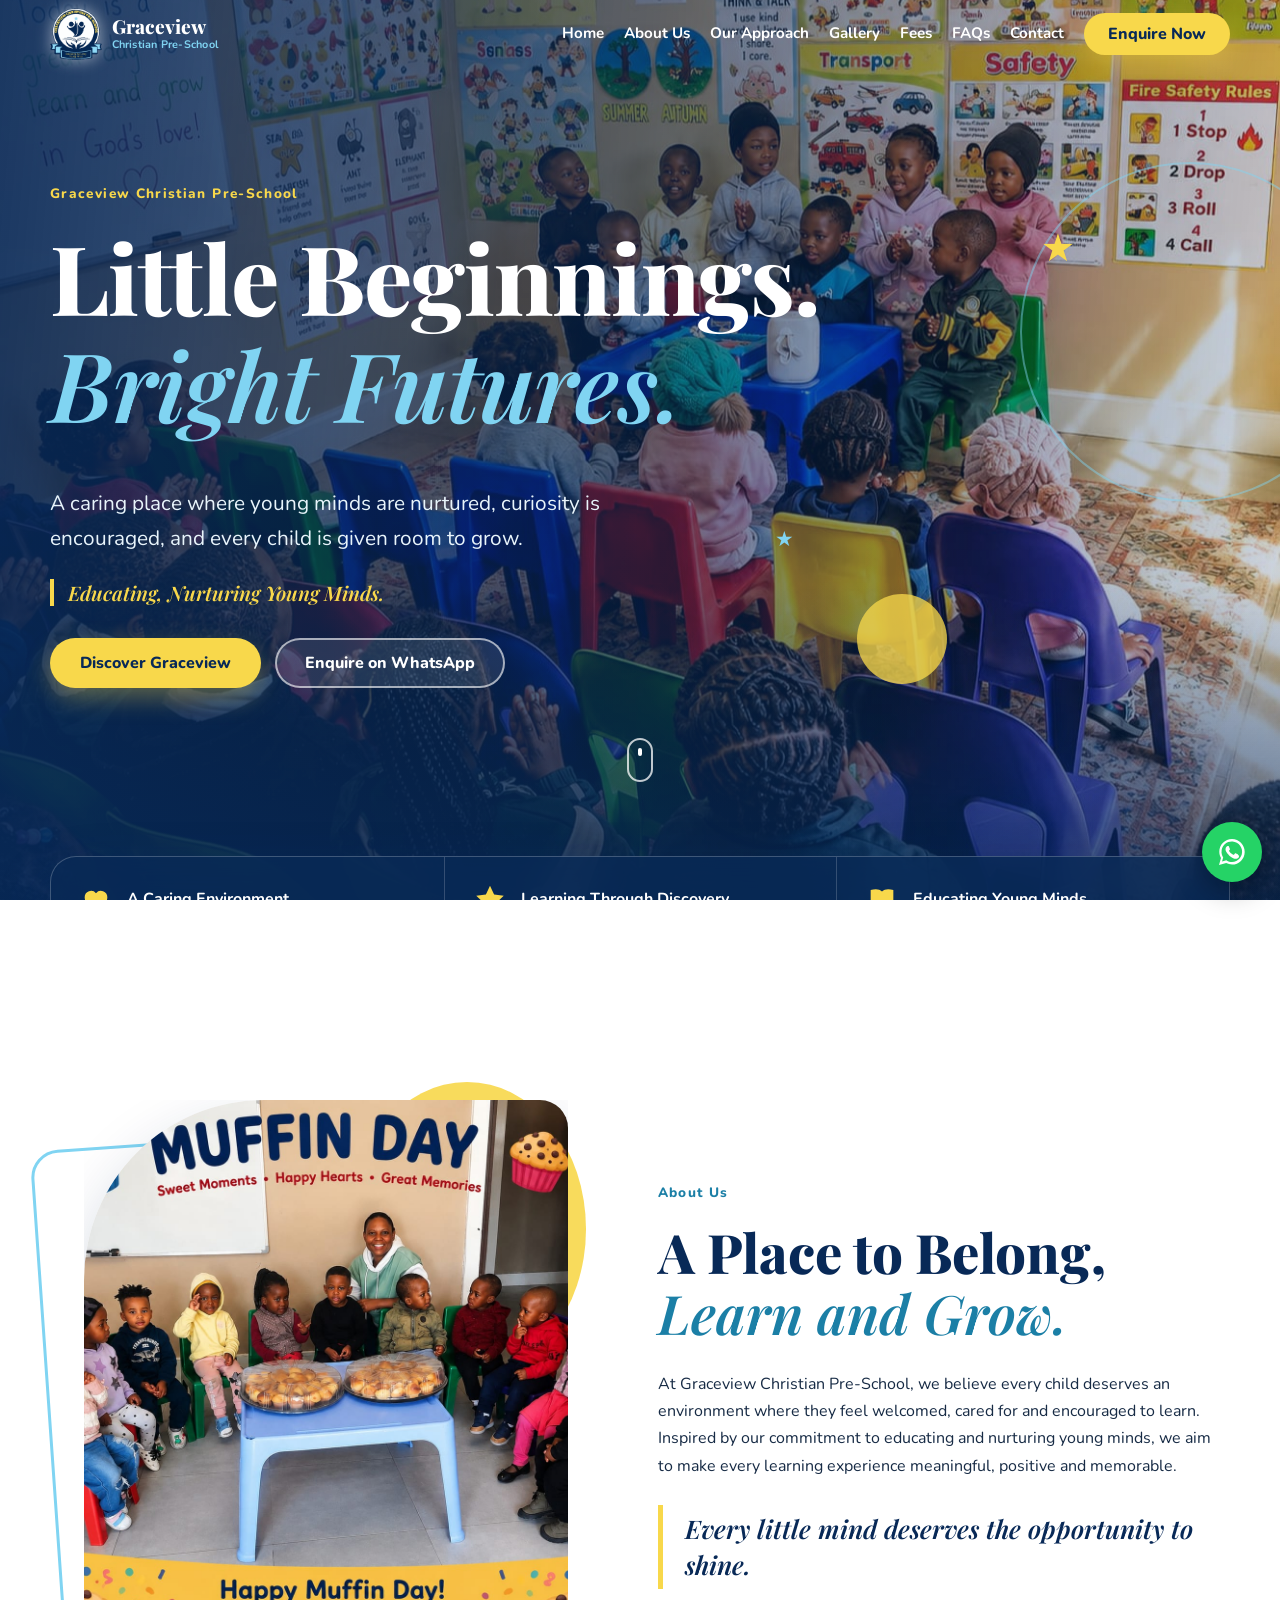
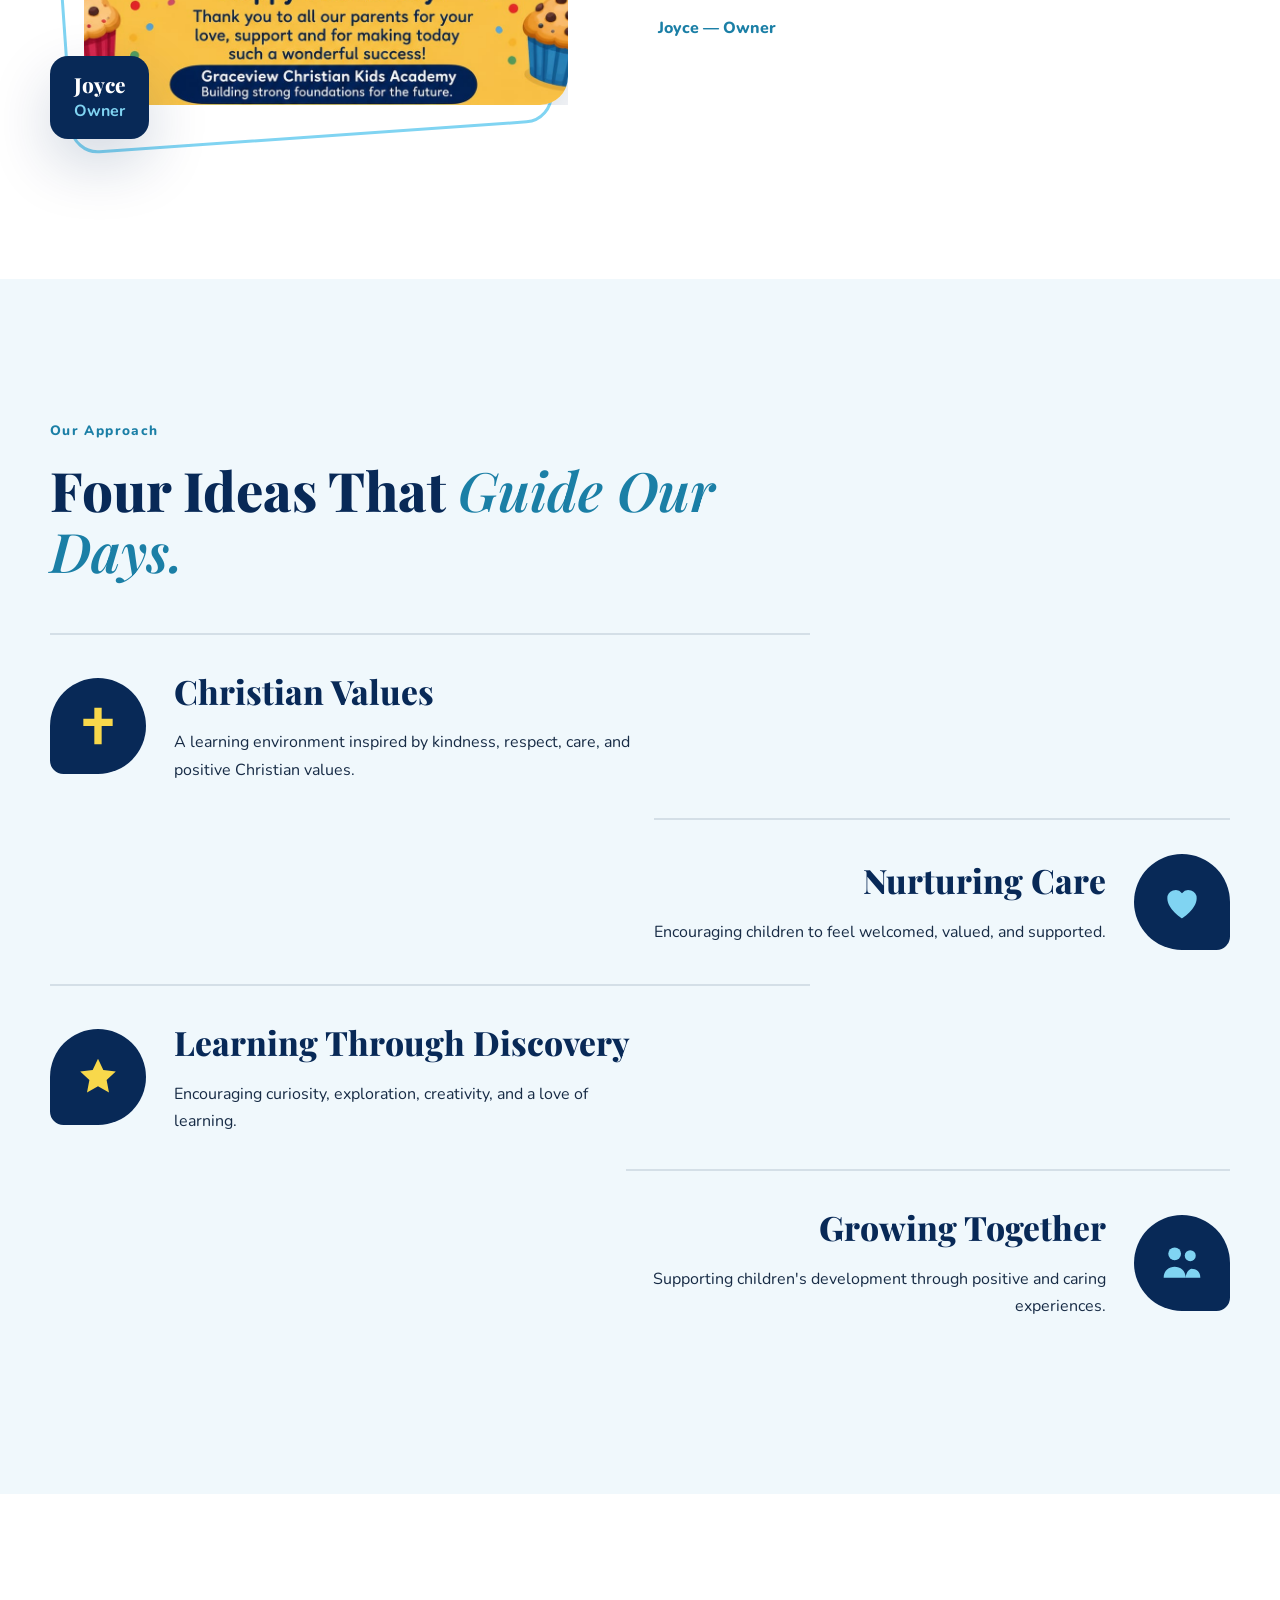
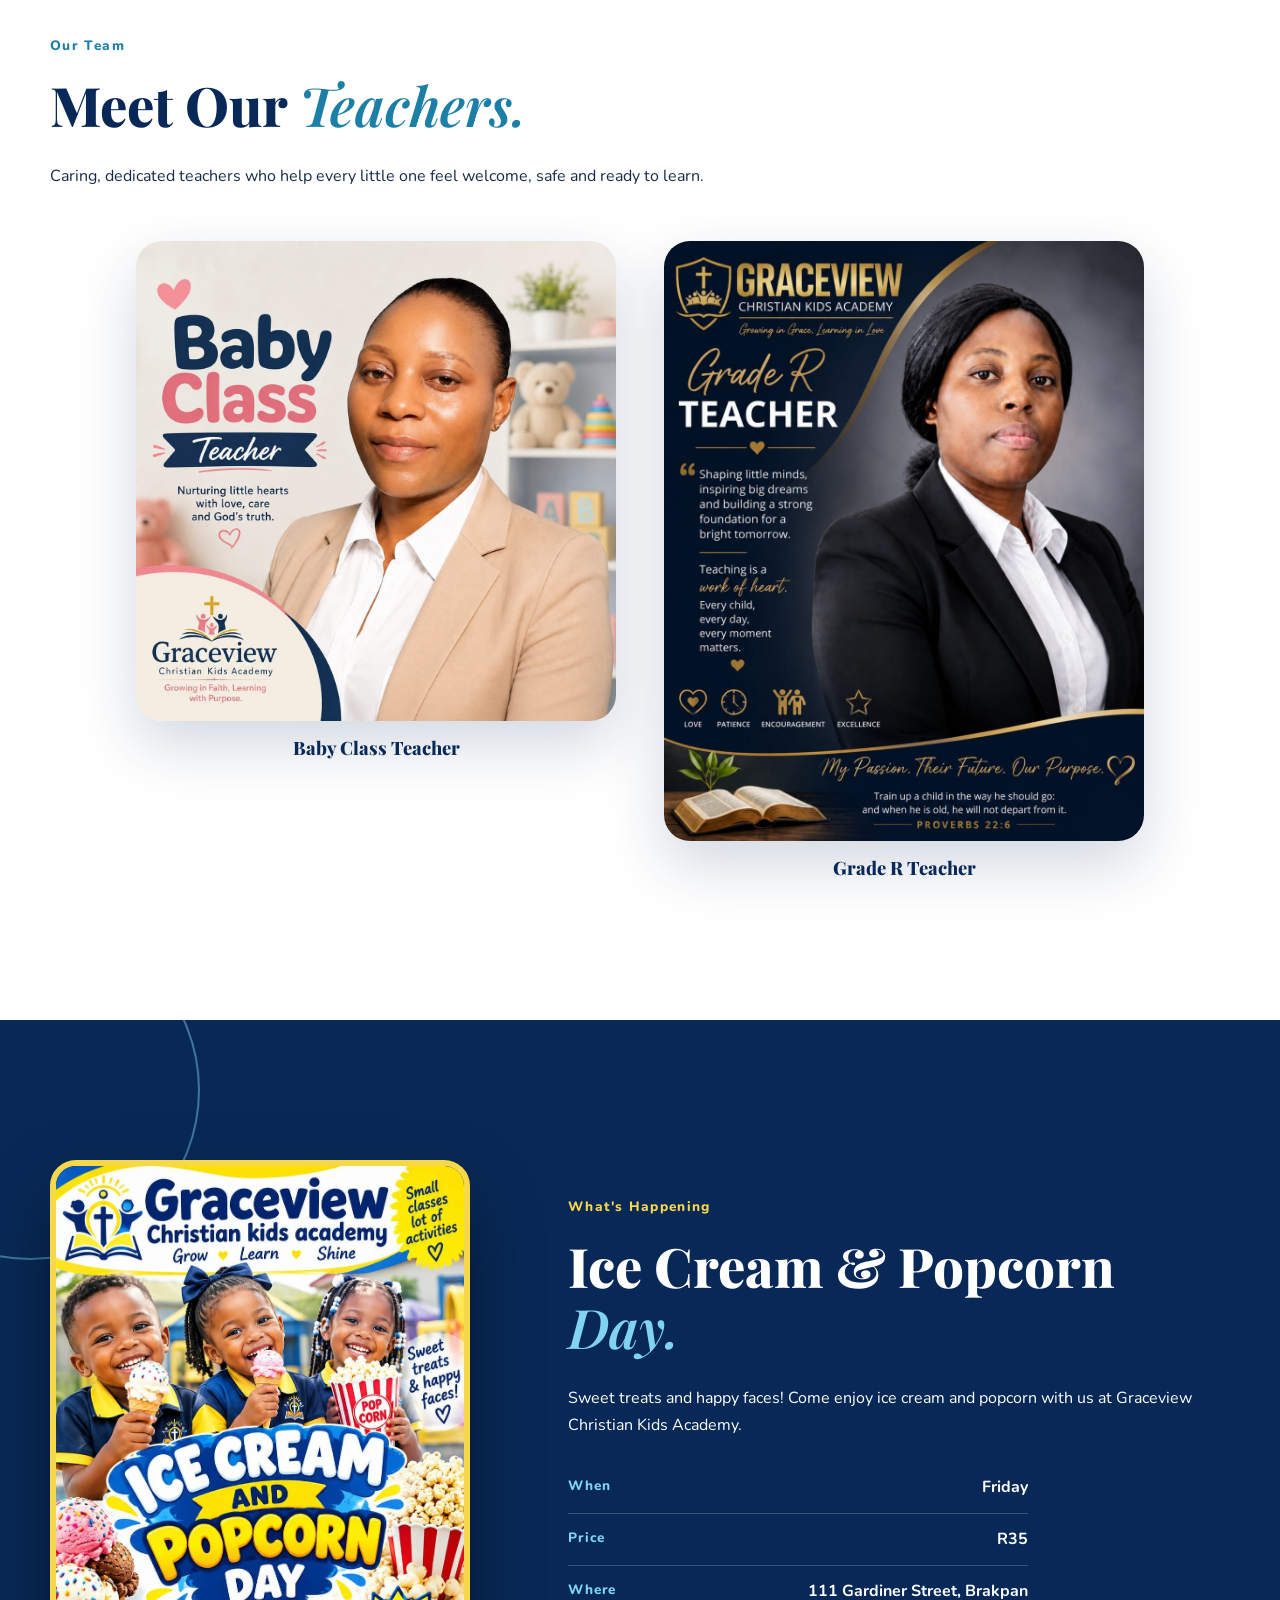
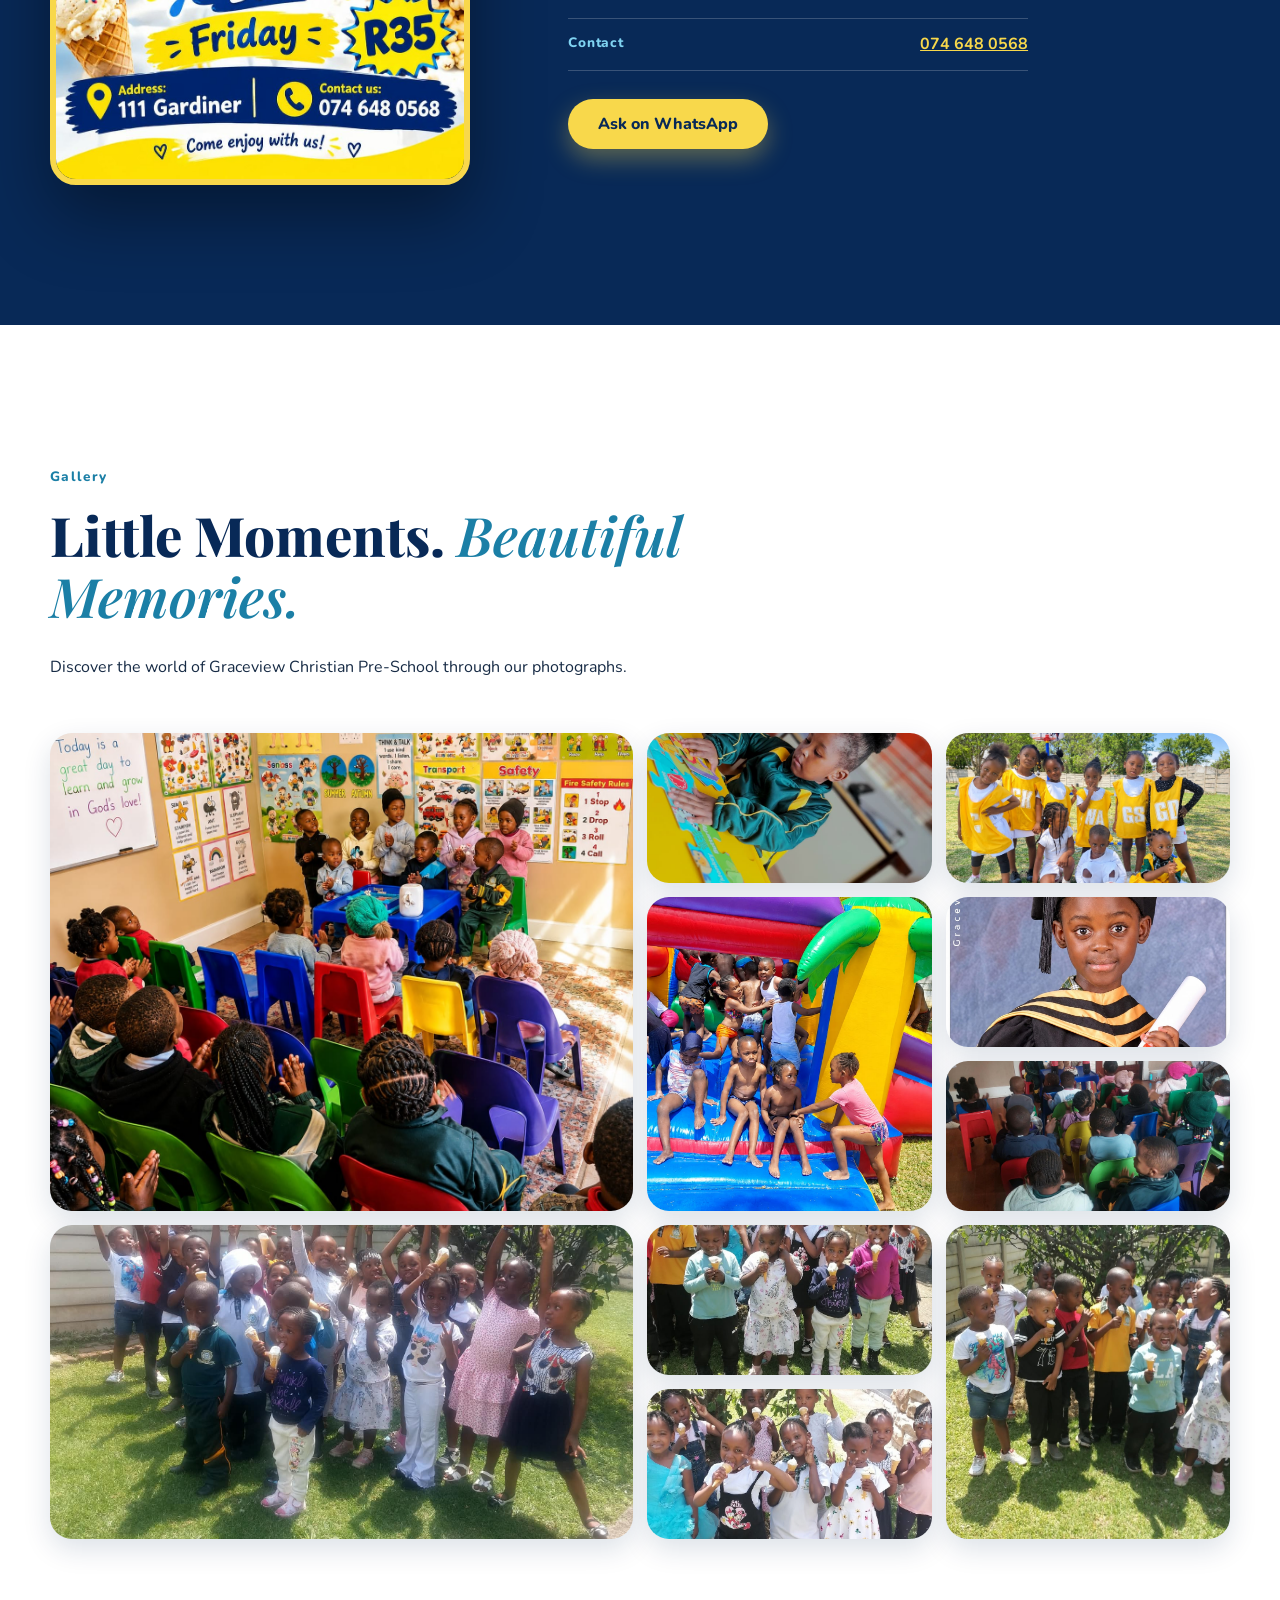
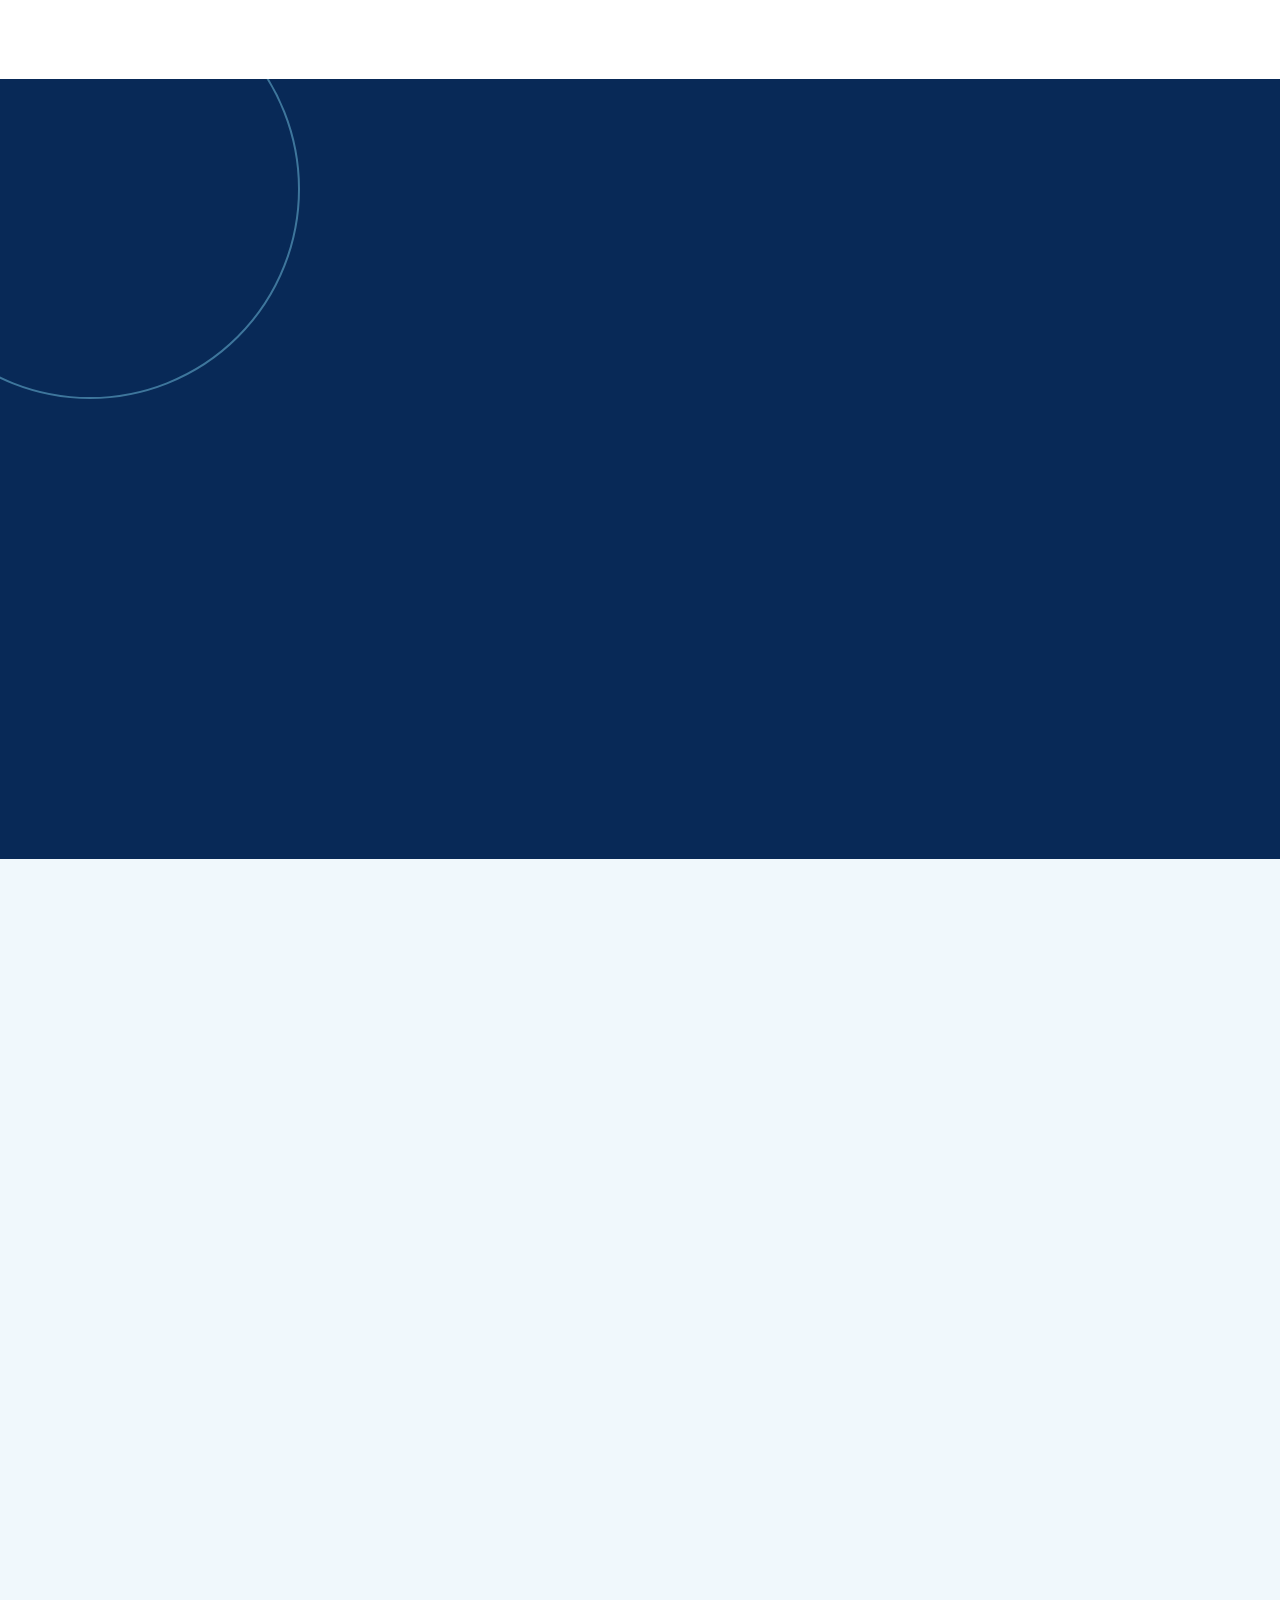
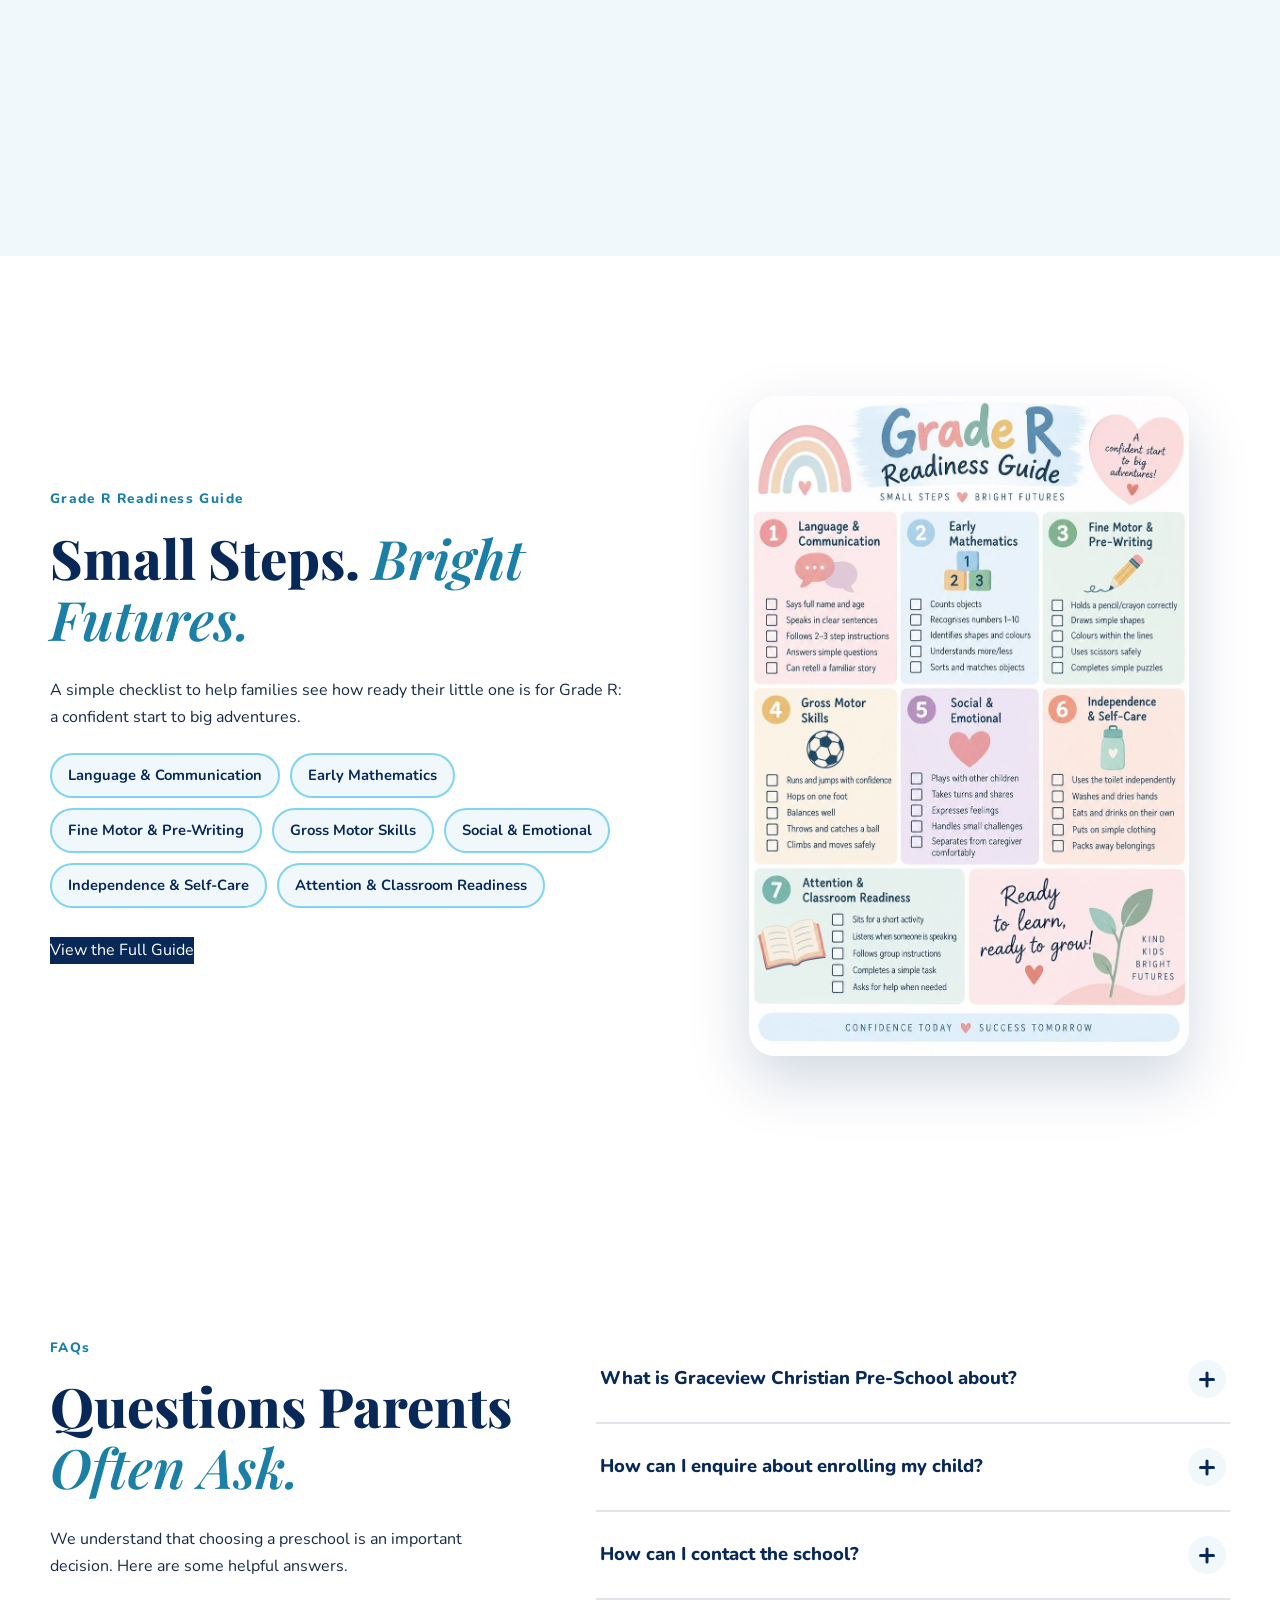
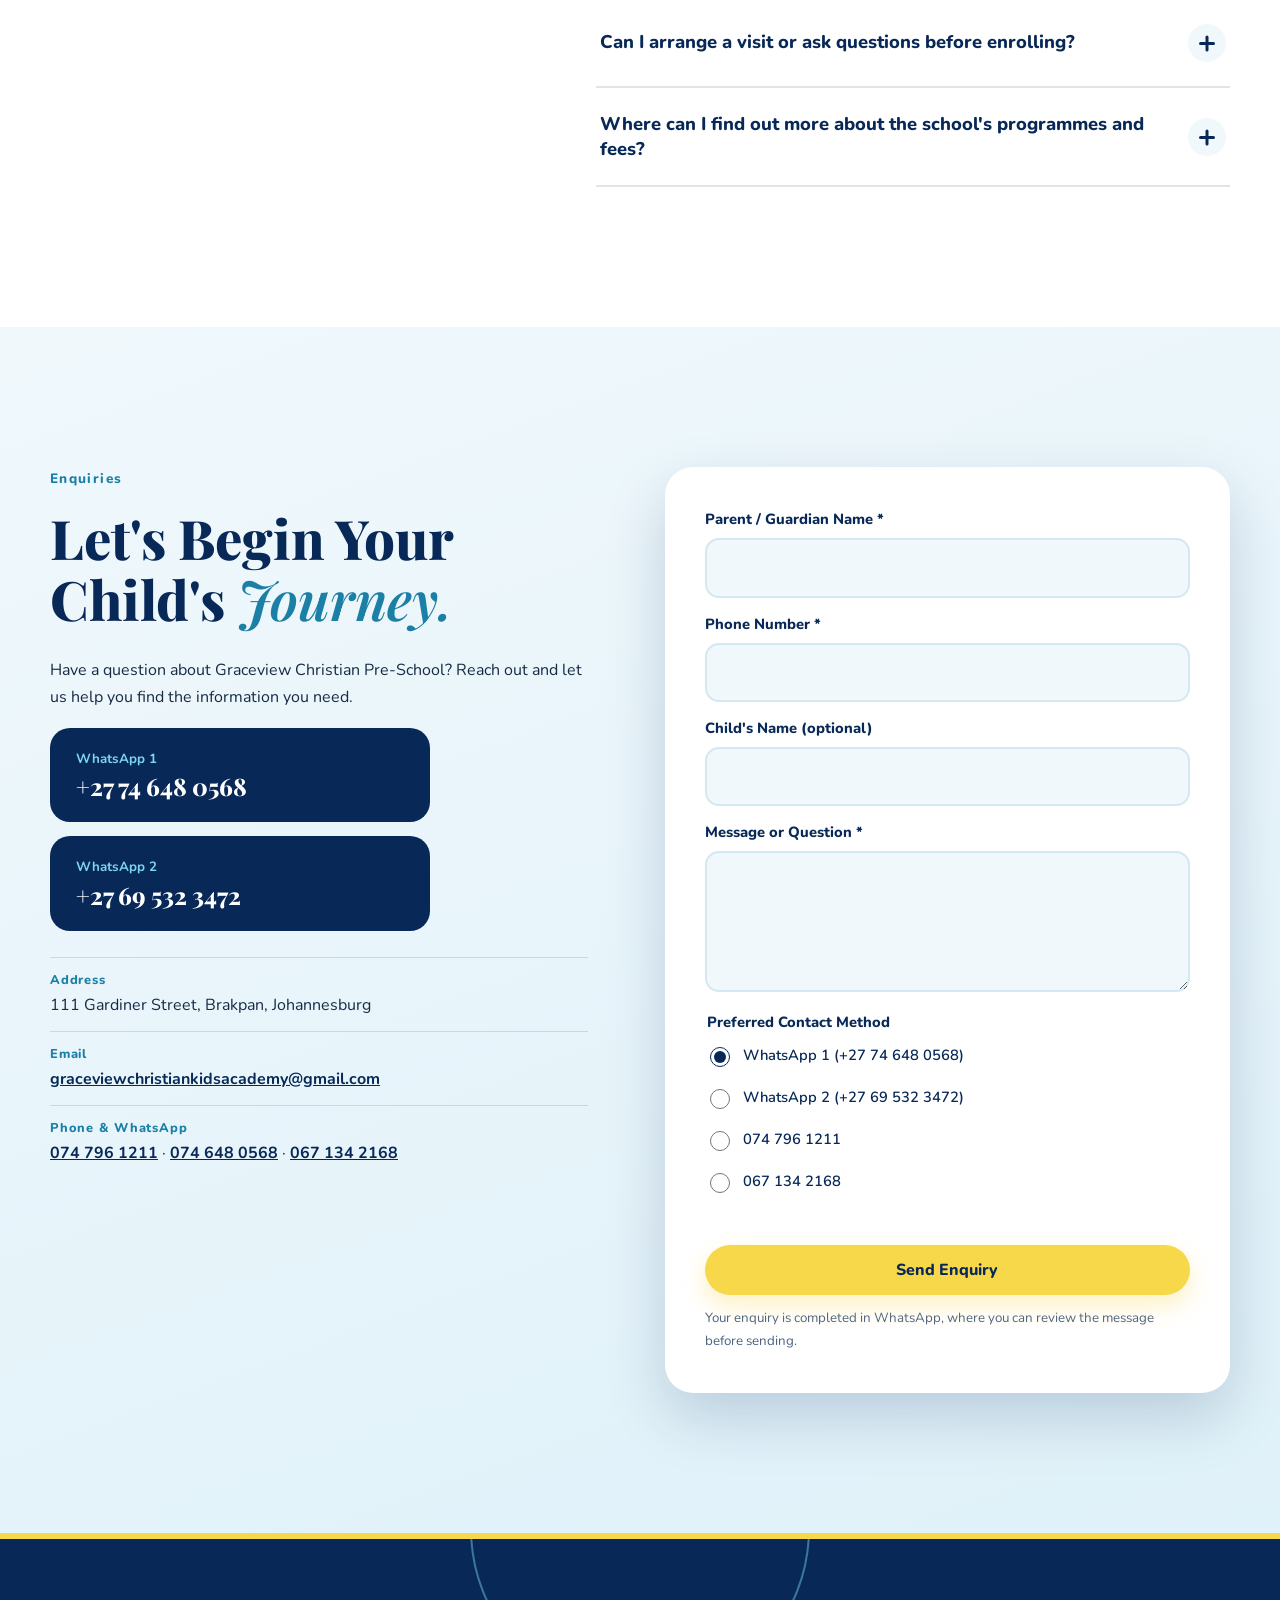
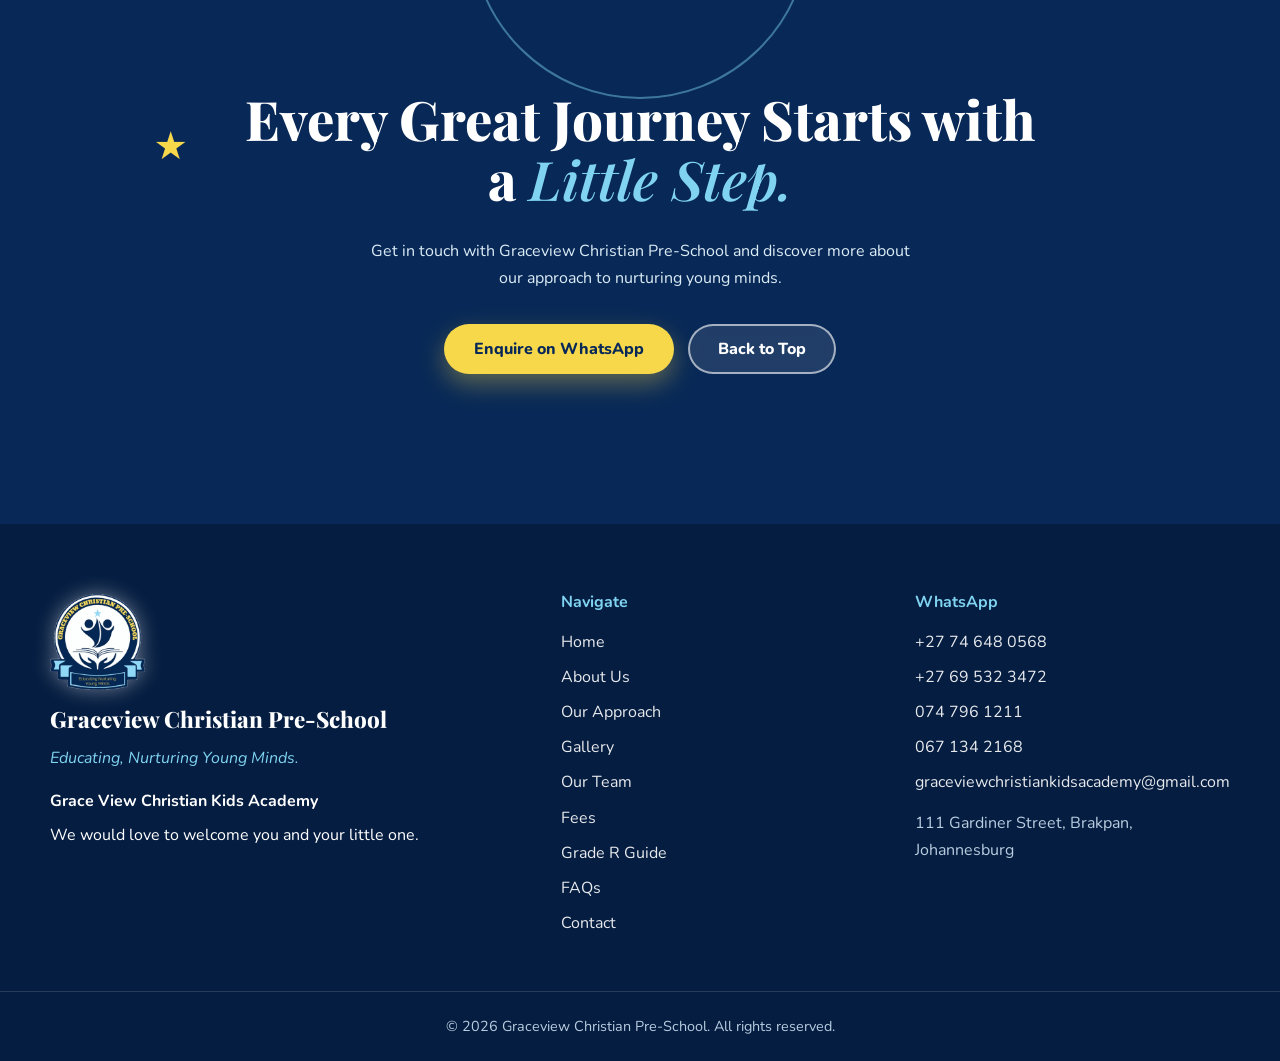
==== commit f4a3fcf8: "Refactor code structure for improved readability and maintainability" ====
--- a/index.html
+++ b/index.html
@@ -92,6 +92,42 @@
   </div>
 </section>
 
+<section class="section team" id="team">
+  <div class="container">
+    <div class="sec-head rv"><p class="kicker dark">Our Team</p><h2>Meet Our <em>Teachers.</em></h2><p>Caring, dedicated teachers who help every little one feel welcome, safe and ready to learn.</p></div>
+    <div class="team-grid">
+      <figure class="rv">
+        <button class="zoom" type="button" aria-label="View Baby Class teacher poster full size"><img src="images/teacher-baby-class.jpeg" alt="Baby Class teacher at Graceview Christian Kids Academy: nurturing little hearts with love, care and God's truth" loading="lazy"></button>
+        <figcaption>Baby Class Teacher</figcaption>
+      </figure>
+      <figure class="rv">
+        <button class="zoom" type="button" aria-label="View Grade R teacher poster full size"><img src="images/teacher-grade-r.jpeg" alt="Grade R teacher at Graceview Christian Kids Academy: shaping little minds and inspiring big dreams" loading="lazy"></button>
+        <figcaption>Grade R Teacher</figcaption>
+      </figure>
+    </div>
+  </div>
+</section>
+
+<section class="section event" id="news">
+  <span class="deco ring" aria-hidden="true"></span>
+  <div class="container event-grid">
+    <button class="zoom poster rv" type="button" aria-label="View Ice Cream and Popcorn Day poster full size"><img src="images/event-ice-cream.jpeg" alt="Ice Cream and Popcorn Day poster: Friday, R35, with smiling Graceview children holding ice cream and popcorn" loading="lazy"></button>
+    <div class="rv">
+      <p class="kicker">What's Happening</p>
+      <h2>Ice Cream &amp; Popcorn <em>Day.</em></h2>
+      <p>Sweet treats and happy faces! Come enjoy ice cream and popcorn with us at Graceview Christian Kids Academy.</p>
+      <!-- UPDATE: replace "Friday" with the exact date, or remove this section once the event is over -->
+      <ul class="facts">
+        <li><span>When</span>Friday</li>
+        <li><span>Price</span>R35</li>
+        <li><span>Where</span>111 Gardiner Street, Brakpan</li>
+        <li><span>Contact</span><a href="https://wa.me/27746480568" target="_blank" rel="noopener">074 648 0568</a></li>
+      </ul>
+      <a class="btn btn-yellow" href="https://wa.me/27746480568?text=Hello%20Graceview%2C%20I%20would%20like%20to%20know%20more%20about%20Ice%20Cream%20and%20Popcorn%20Day." target="_blank" rel="noopener">Ask on WhatsApp</a>
+    </div>
+  </div>
+</section>
+
 <section class="section gallery" id="gallery">
   <div class="container">
     <div class="sec-head rv"><p class="kicker dark">Gallery</p><h2>Little Moments. <em>Beautiful Memories.</em></h2><p>Discover the world of Graceview Christian Pre-School through our photographs.</p></div>
@@ -144,6 +180,21 @@
         <p><b>Proof of payment:</b> WhatsApp it to 074 796 1211, 074 648 0568 or 067 134 2168.</p>
       </aside>
     </div>
+  </div>
+</section>
+
+<section class="section guide" id="guide">
+  <div class="container guide-grid">
+    <div class="rv">
+      <p class="kicker dark">Grade R Readiness Guide</p>
+      <h2>Small Steps. <em>Bright Futures.</em></h2>
+      <p>A simple checklist to help families see how ready their little one is for Grade R: a confident start to big adventures.</p>
+      <ul class="chips">
+        <li>Language &amp; Communication</li><li>Early Mathematics</li><li>Fine Motor &amp; Pre-Writing</li><li>Gross Motor Skills</li><li>Social &amp; Emotional</li><li>Independence &amp; Self-Care</li><li>Attention &amp; Classroom Readiness</li>
+      </ul>
+      <button class="btn btn-navy zoom" type="button">View the Full Guide</button>
+    </div>
+    <button class="zoom guide-img rv" type="button" aria-label="View the Grade R Readiness Guide full size"><img src="images/grade-r-guide.jpeg" alt="Grade R Readiness Guide checklist covering language, early mathematics, fine motor, gross motor, social and emotional skills, independence, and classroom readiness" loading="lazy"></button>
   </div>
 </section>
 
@@ -238,7 +289,7 @@
       <p class="official">Grace View Christian Kids Academy</p>
       <p>We would love to welcome you and your little one.</p>
     </div>
-    <div><h4>Navigate</h4><a href="#home">Home</a><a href="#about">About Us</a><a href="#approach">Our Approach</a><a href="#gallery">Gallery</a><a href="#fees">Fees</a><a href="#faq">FAQs</a><a href="#contact">Contact</a></div>
+    <div><h4>Navigate</h4><a href="#home">Home</a><a href="#about">About Us</a><a href="#approach">Our Approach</a><a href="#gallery">Gallery</a><a href="#team">Our Team</a><a href="#fees">Fees</a><a href="#guide">Grade R Guide</a><a href="#faq">FAQs</a><a href="#contact">Contact</a></div>
     <div><h4>WhatsApp</h4><a href="https://wa.me/27746480568" target="_blank" rel="noopener">+27 74 648 0568</a><a href="https://wa.me/27695323472" target="_blank" rel="noopener">+27 69 532 3472</a><a href="https://wa.me/27747961211" target="_blank" rel="noopener">074 796 1211</a><a href="https://wa.me/27671342168" target="_blank" rel="noopener">067 134 2168</a><a href="mailto:graceviewchristiankidsacademy@gmail.com">graceviewchristiankidsacademy@gmail.com</a><p class="addr">111 Gardiner Street, Brakpan, Johannesburg</p></div>
   </div>
   <p class="copy">&copy; <span id="year">2026</span> Graceview Christian Pre-School. All rights reserved.</p>
--- a/style.css
+++ b/style.css
@@ -265,3 +265,33 @@
 .footer .addr{color:#b9cde0;margin-top:.6em}
 @media (max-width:960px){.fees-grid{grid-template-columns:1fr}}
 @media (max-width:520px){.fee-table{min-width:0}.fee-table thead th,.fee-table tbody th,.fee-table td{padding:13px 12px;font-size:.92rem}.fee-table td:nth-child(2){font-size:1.1rem}}
+
+/* team, event, guide */
+.zoom{all:unset;box-sizing:border-box;cursor:zoom-in}
+.zoom:focus-visible{outline:3px solid var(--yellow);outline-offset:4px;border-radius:20px}
+.btn.zoom{cursor:pointer;display:inline-flex}
+.team-grid{display:flex;flex-wrap:wrap;gap:clamp(20px,4vw,48px);justify-content:center;align-items:flex-start}
+.team-grid figure{margin:0;flex:1 1 300px;max-width:480px}
+.team-grid .zoom{display:block;width:100%;overflow:hidden;border-radius:26px;box-shadow:var(--shadow)}
+.team-grid img{width:100%;height:auto;transition:transform .8s cubic-bezier(.2,.7,.2,1)}
+.team-grid .zoom:hover img{transform:scale(1.04)}
+.team-grid figcaption{margin-top:14px;text-align:center;font:800 1.15rem var(--serif);color:var(--navy)}
+.event{background:var(--navy);color:#fff;overflow:hidden}
+.event .ring{right:auto;left:-140px;top:-100px}
+.event h2{color:#fff}.event h2 em{color:var(--sky)}
+.event-grid{display:grid;grid-template-columns:.8fr 1.2fr;gap:clamp(30px,6vw,90px);align-items:center;position:relative;z-index:2}
+.poster{display:block;overflow:hidden;border-radius:26px;border:6px solid var(--yellow);box-shadow:0 30px 70px rgba(0,0,0,.4);max-width:420px;transform:rotate(-2.5deg);transition:transform .5s}
+.poster:hover{transform:rotate(0) scale(1.02)}
+.poster img{width:100%;height:auto}
+.facts{list-style:none;margin:1.4rem 0 1.8rem;padding:0;max-width:460px}
+.facts li{display:flex;justify-content:space-between;gap:16px;padding:12px 0;border-bottom:1px solid rgba(255,255,255,.2);font-weight:700}
+.facts span{color:var(--sky);font-weight:800;letter-spacing:.06em;font-size:.85rem}
+.facts a{color:var(--yellow)}
+.guide-grid{display:grid;grid-template-columns:1fr .9fr;gap:clamp(30px,6vw,90px);align-items:center}
+.chips{list-style:none;margin:1.4rem 0 1.8rem;padding:0;display:flex;flex-wrap:wrap;gap:10px}
+.chips li{padding:8px 16px;border-radius:999px;background:var(--pale);border:2px solid var(--sky);color:var(--navy);font-weight:700;font-size:.92rem}
+.btn-navy{background:var(--navy);color:#fff}
+.guide-img{display:block;overflow:hidden;border-radius:26px;box-shadow:var(--shadow);max-width:440px;justify-self:center;transition:transform .5s}
+.guide-img:hover{transform:translateY(-6px)}
+.guide-img img{width:100%;height:auto}
+@media (max-width:960px){.event-grid,.guide-grid{grid-template-columns:1fr}.poster,.guide-img{margin-inline:auto}.guide-img{order:-1}}
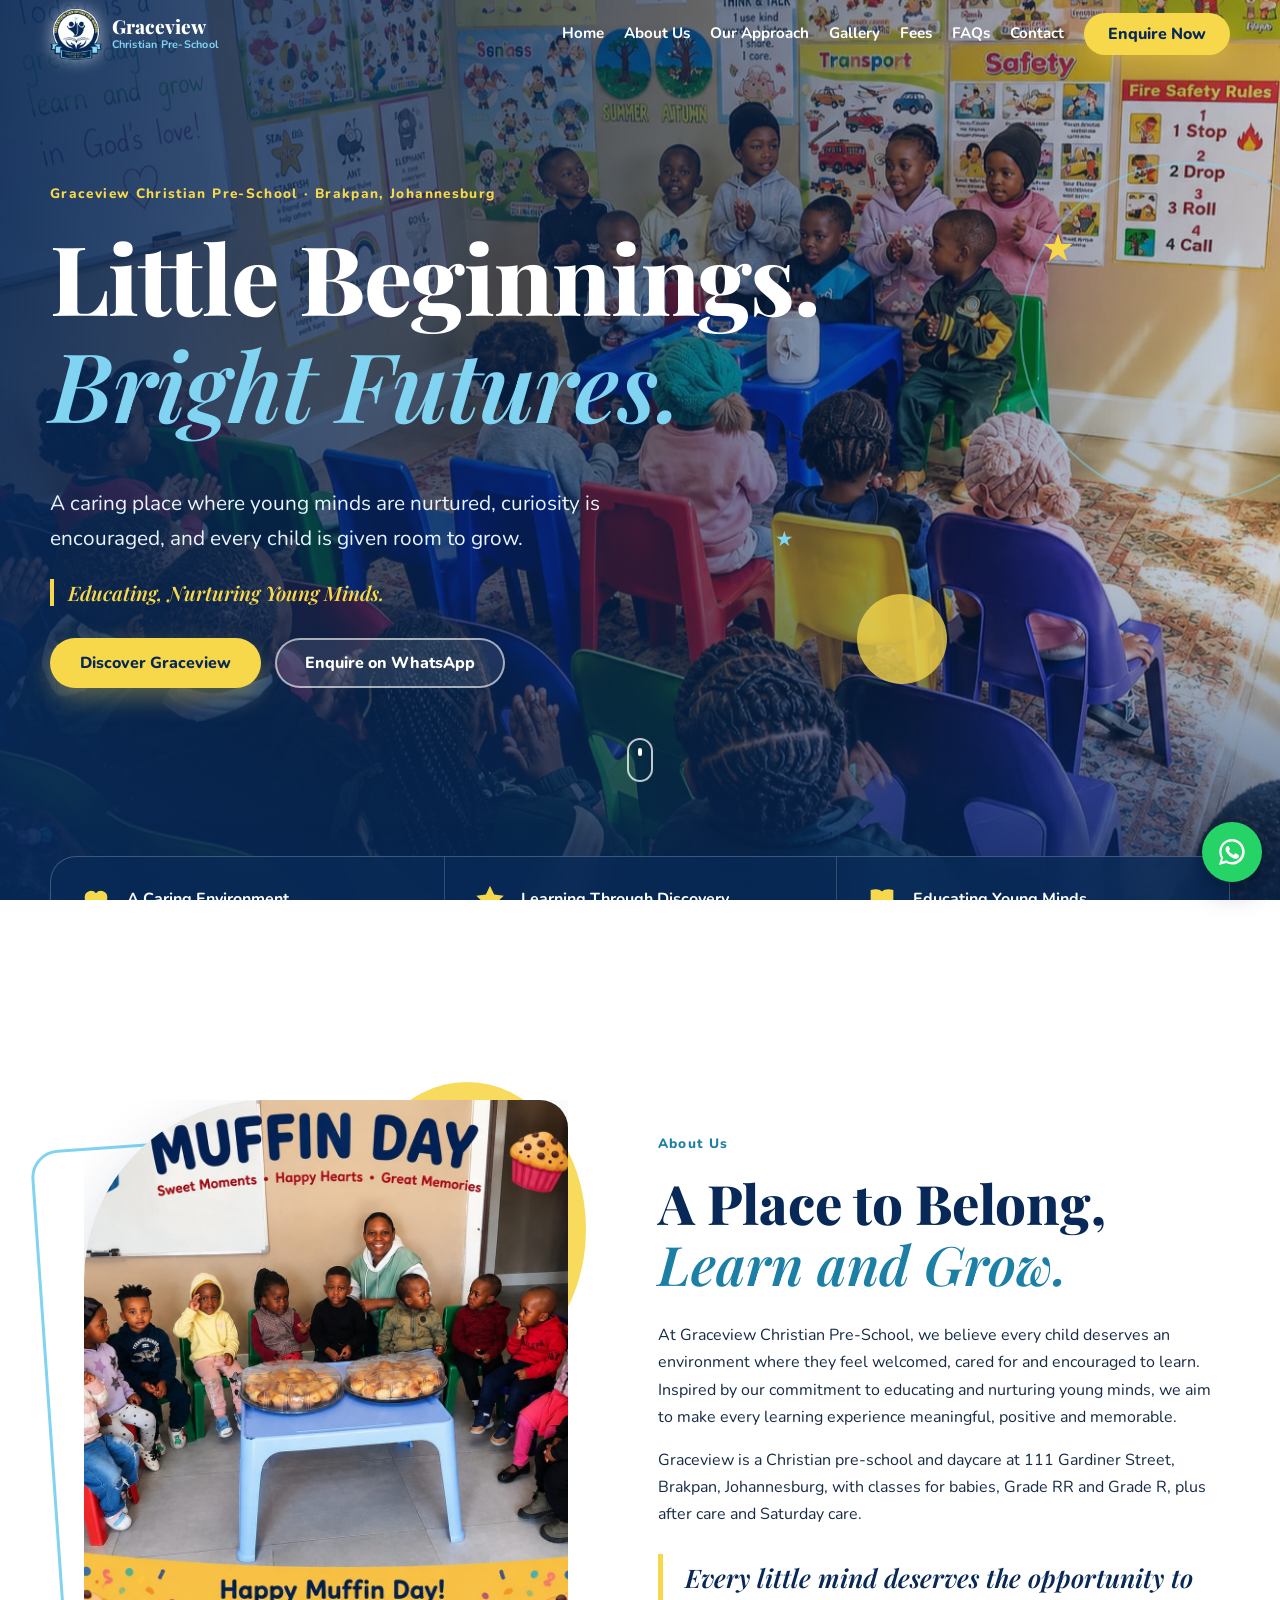
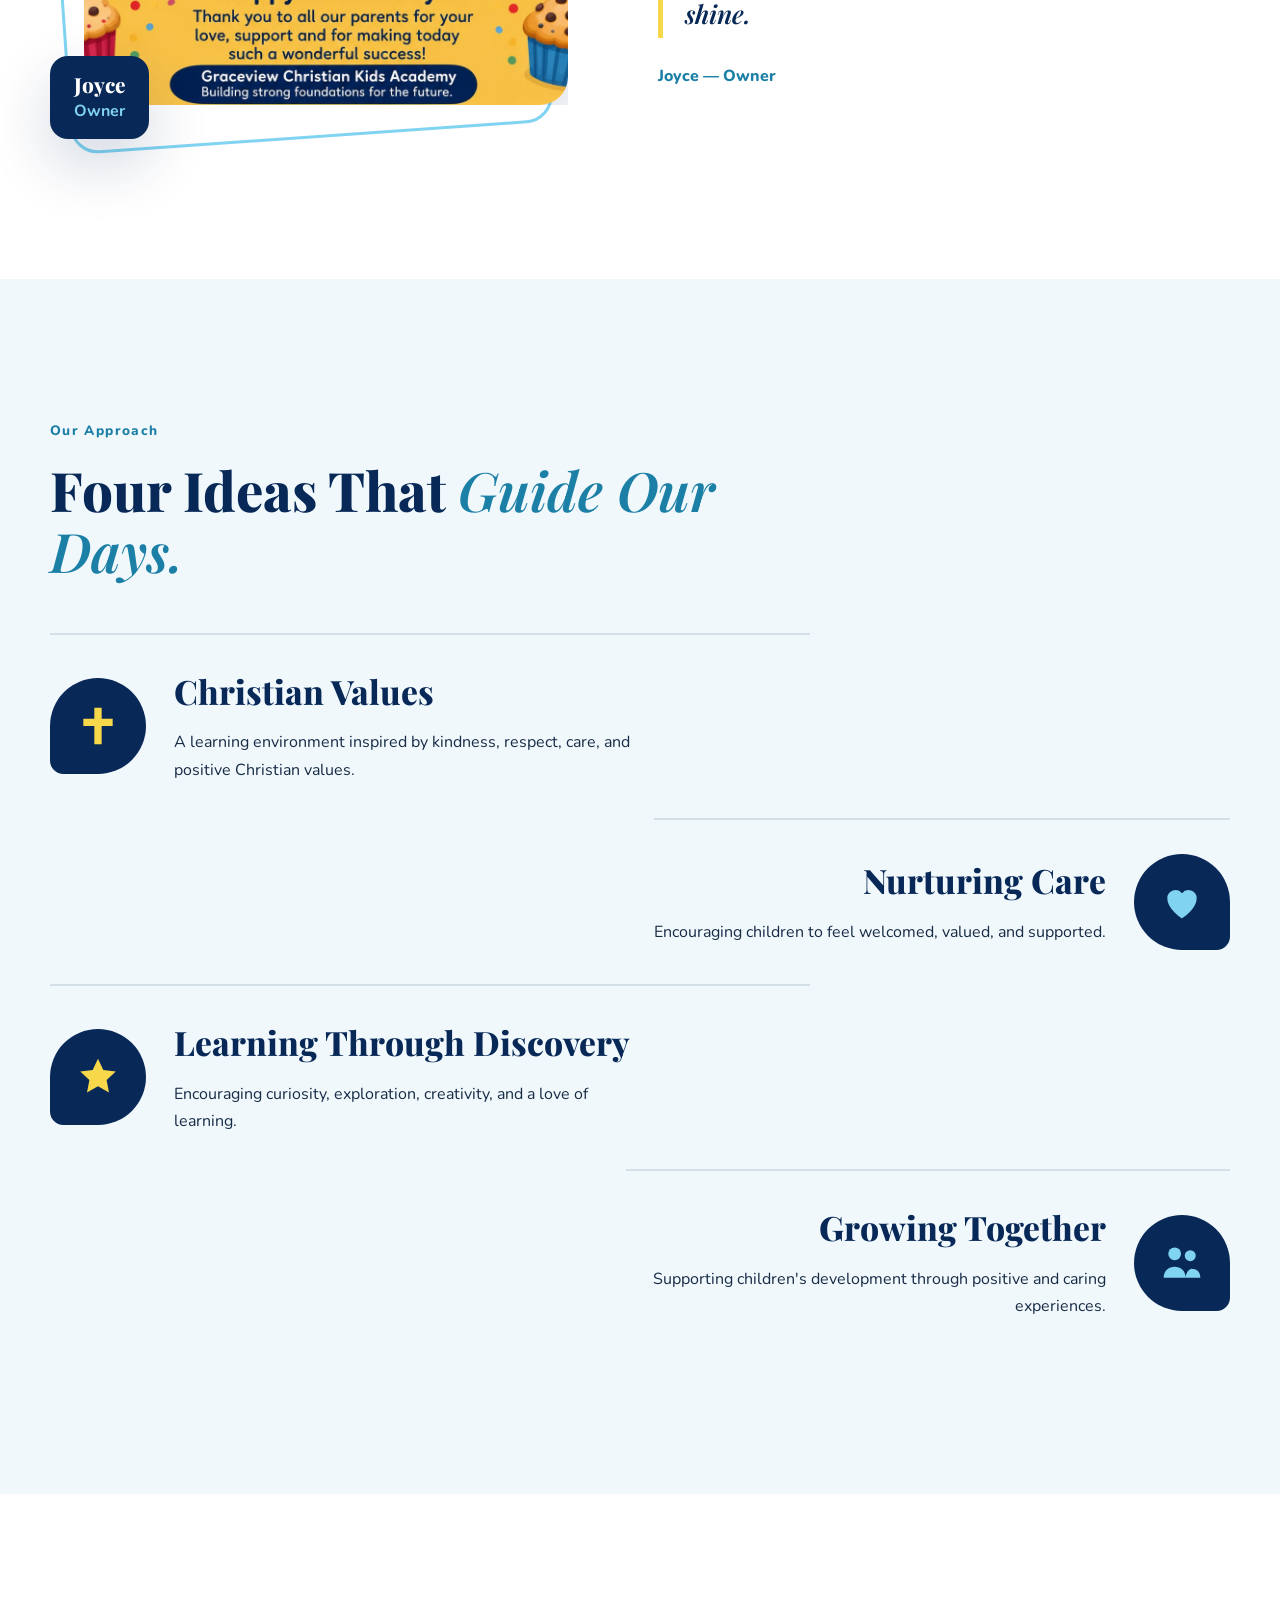
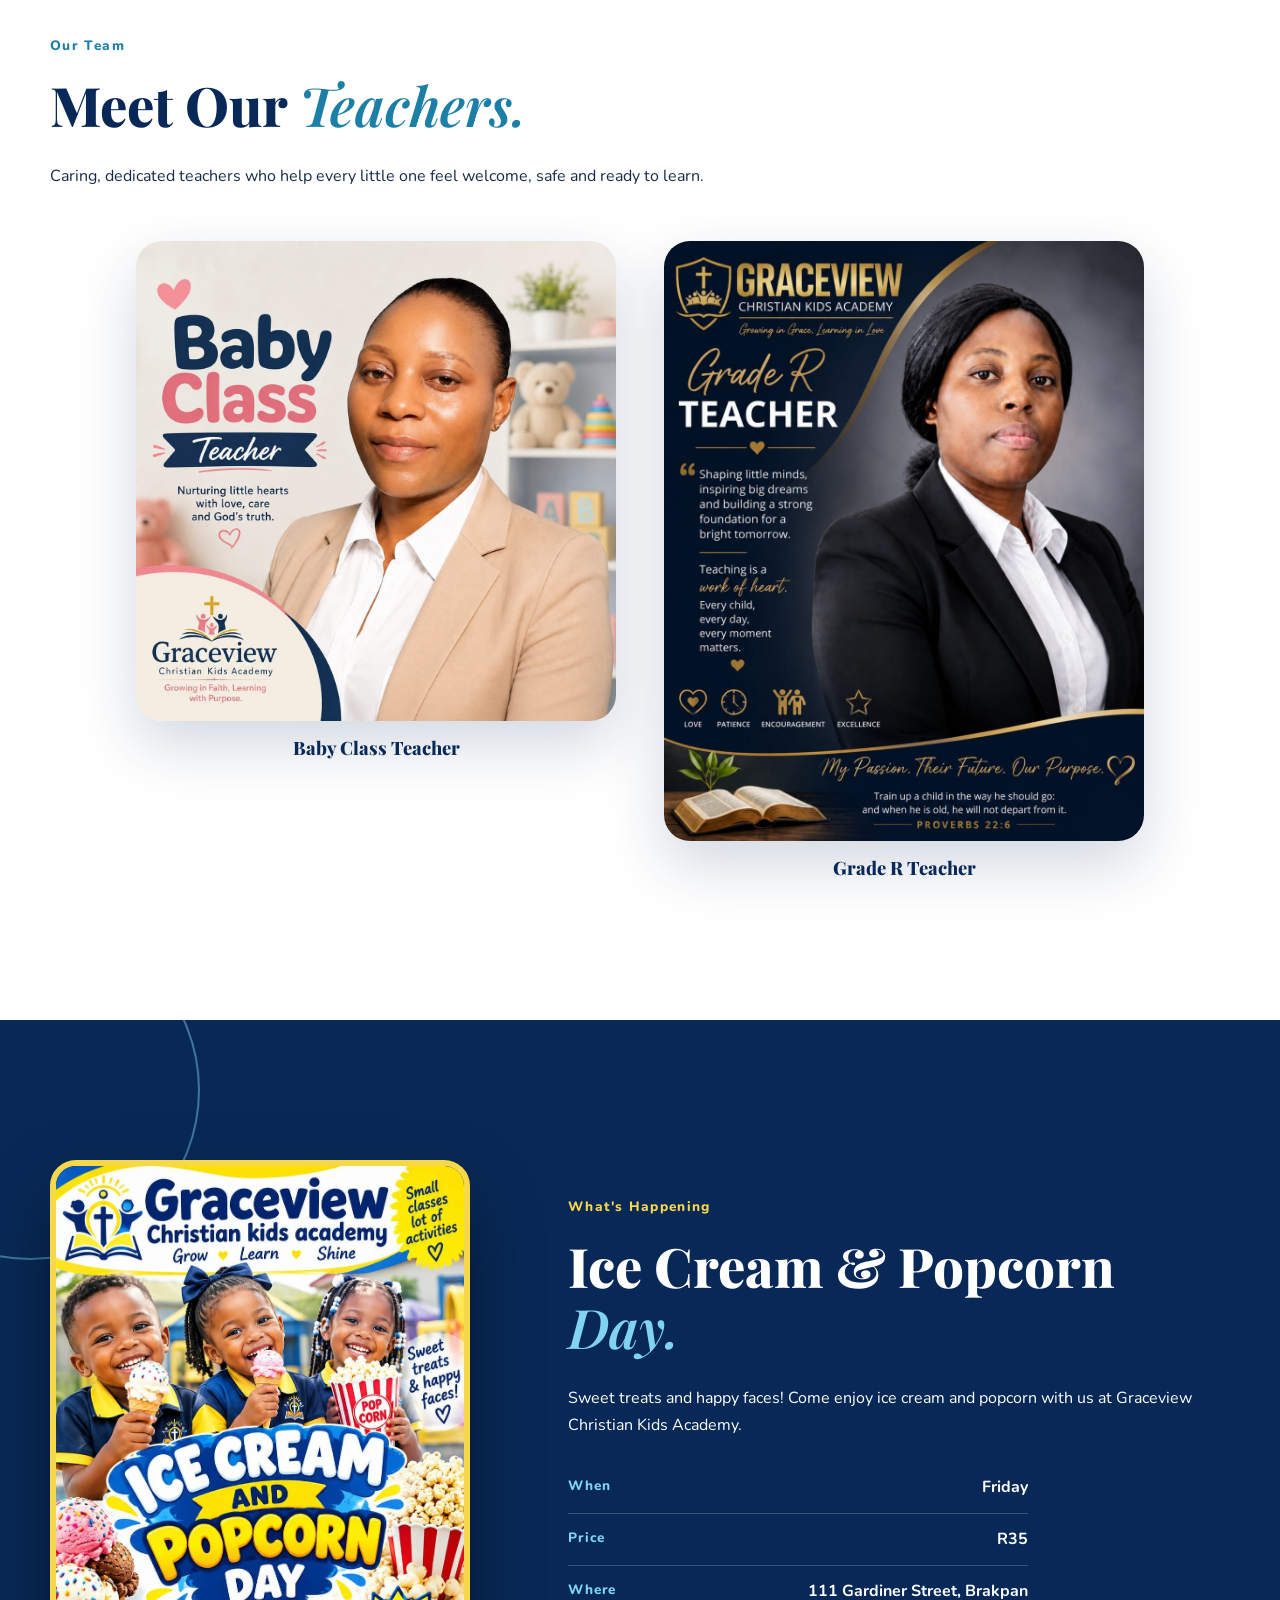
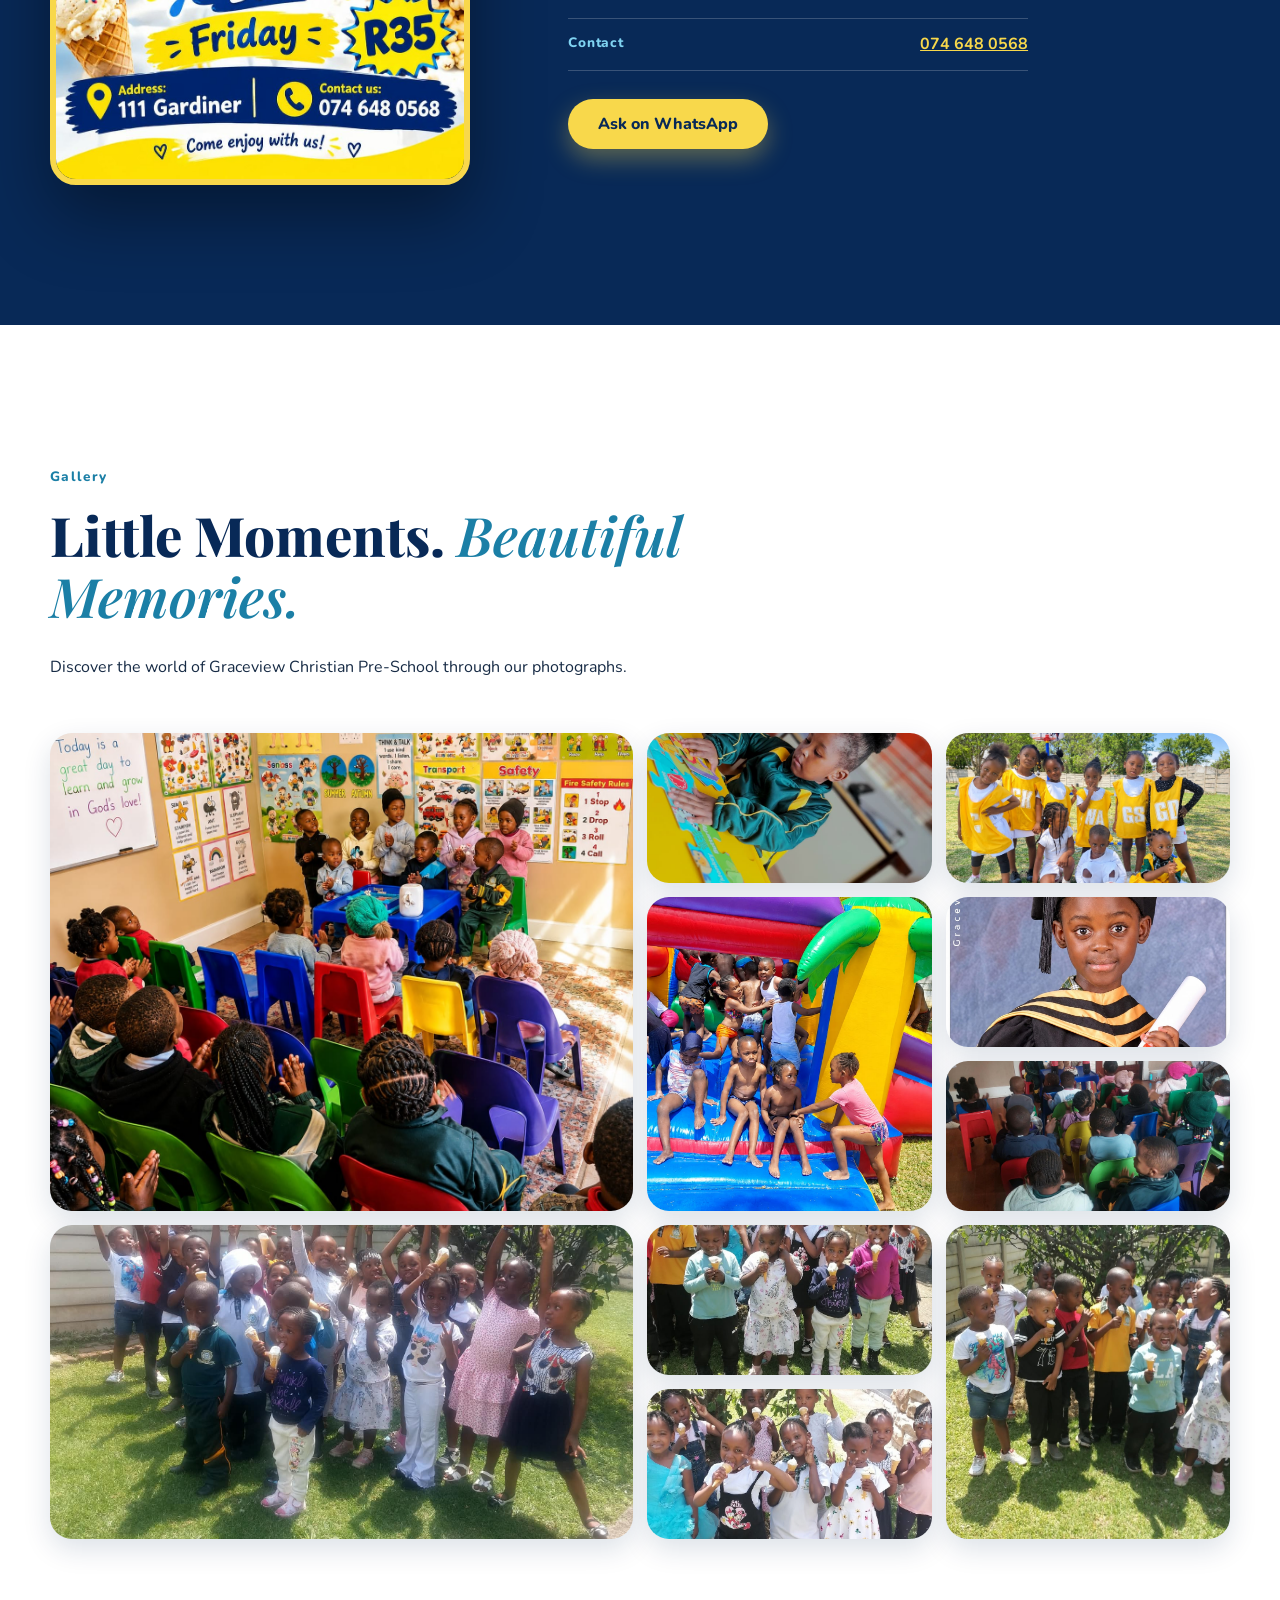
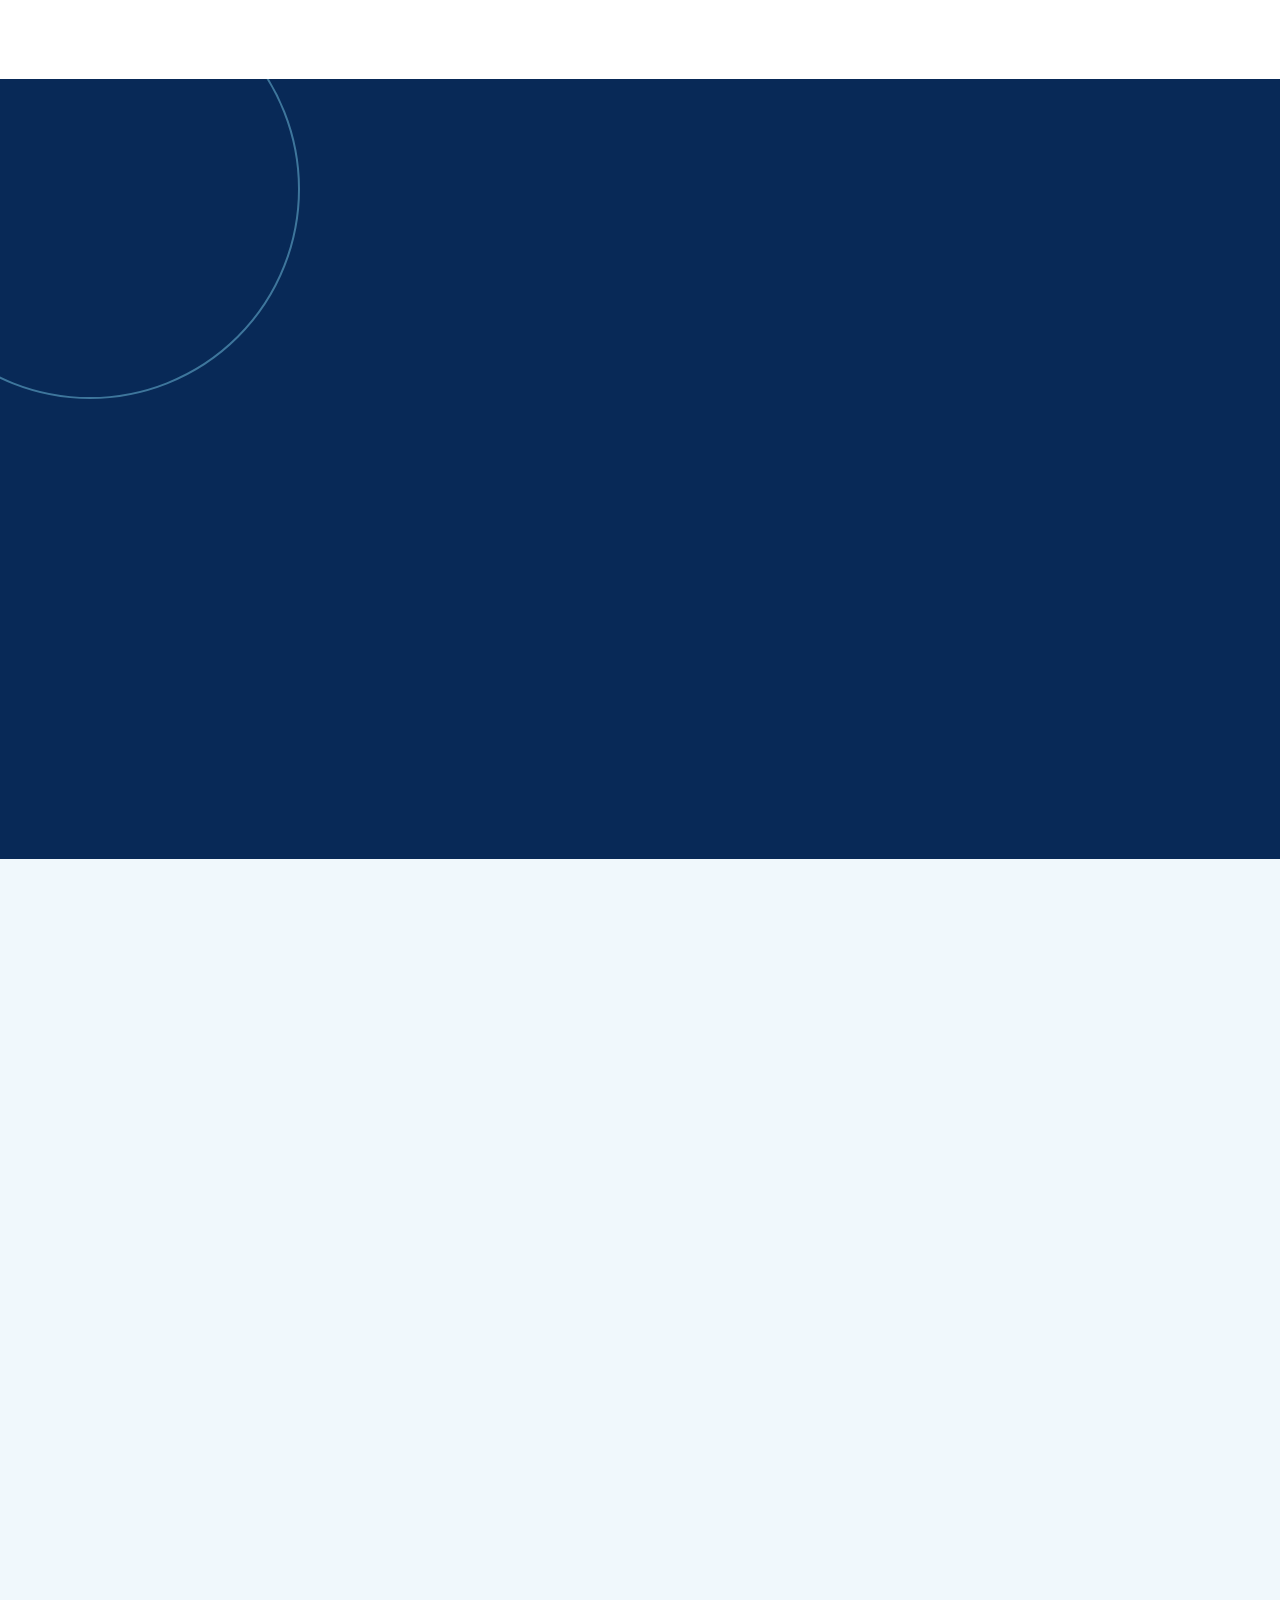
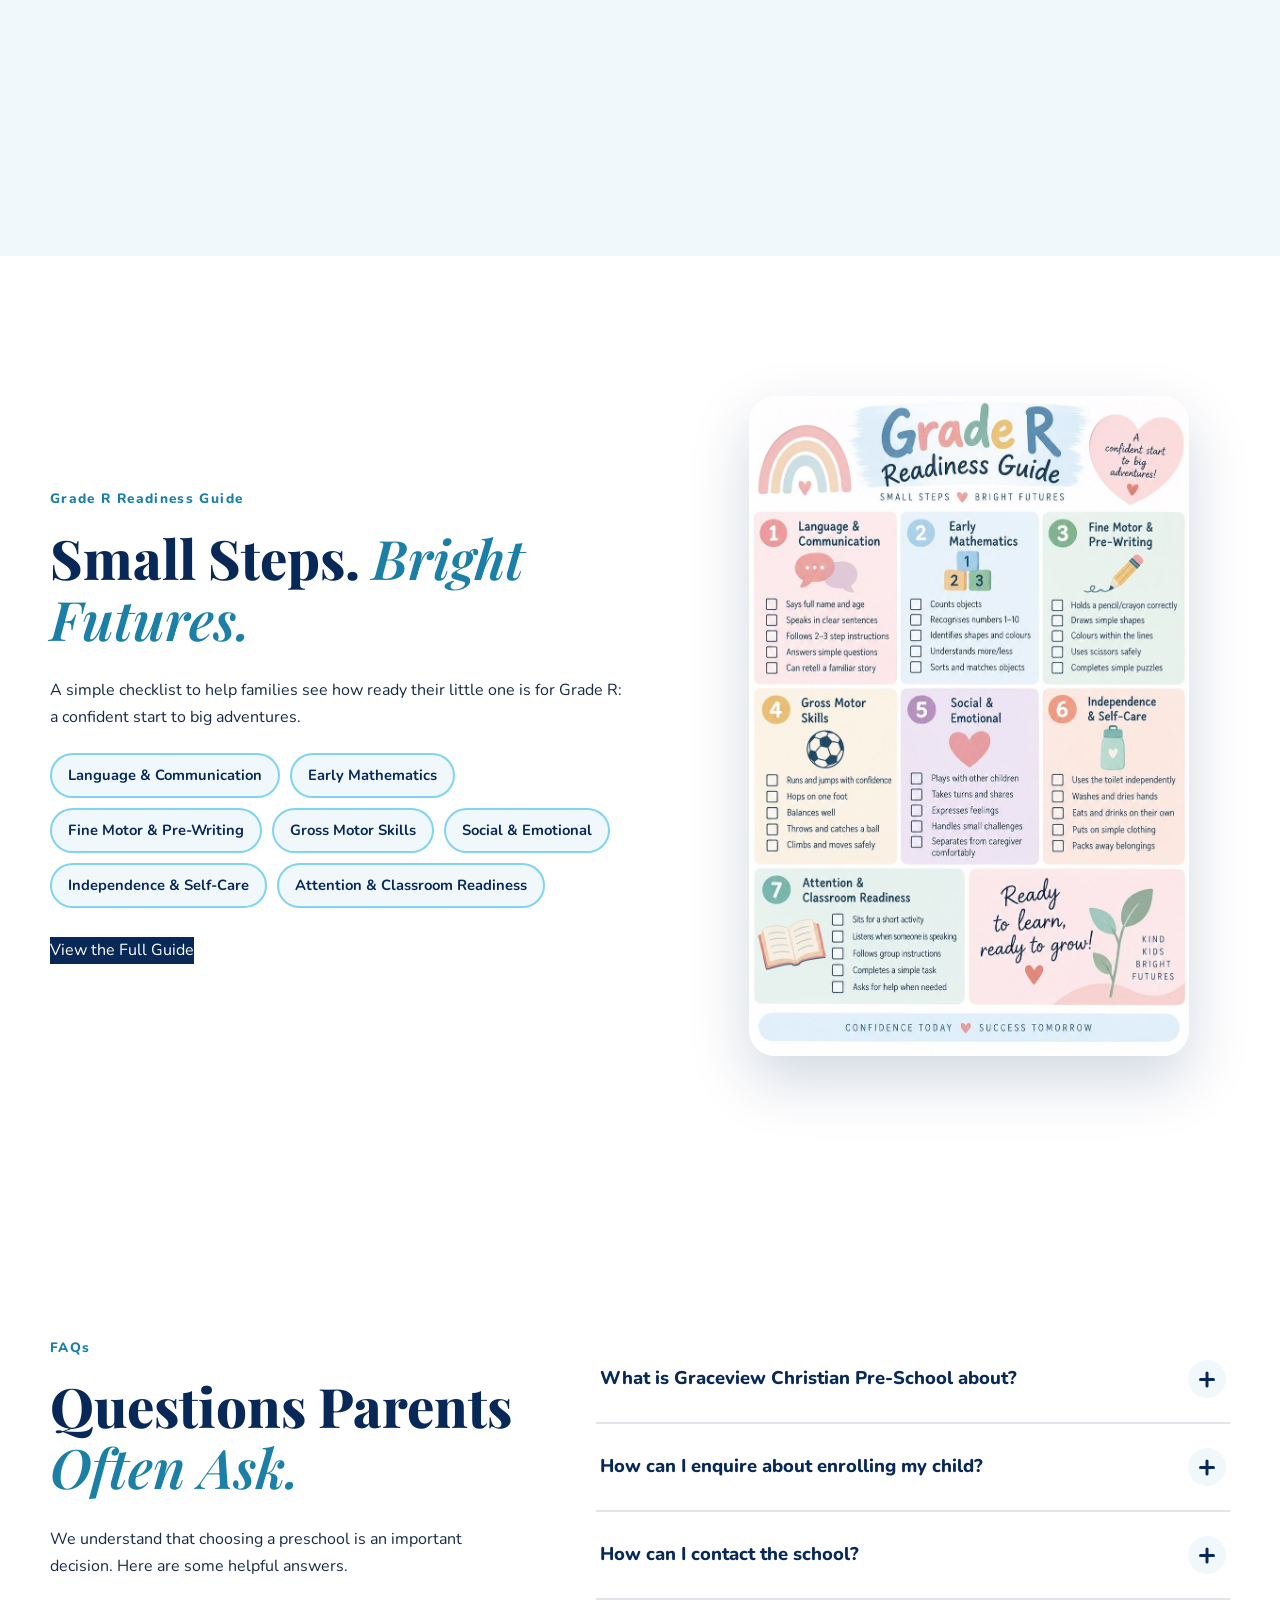
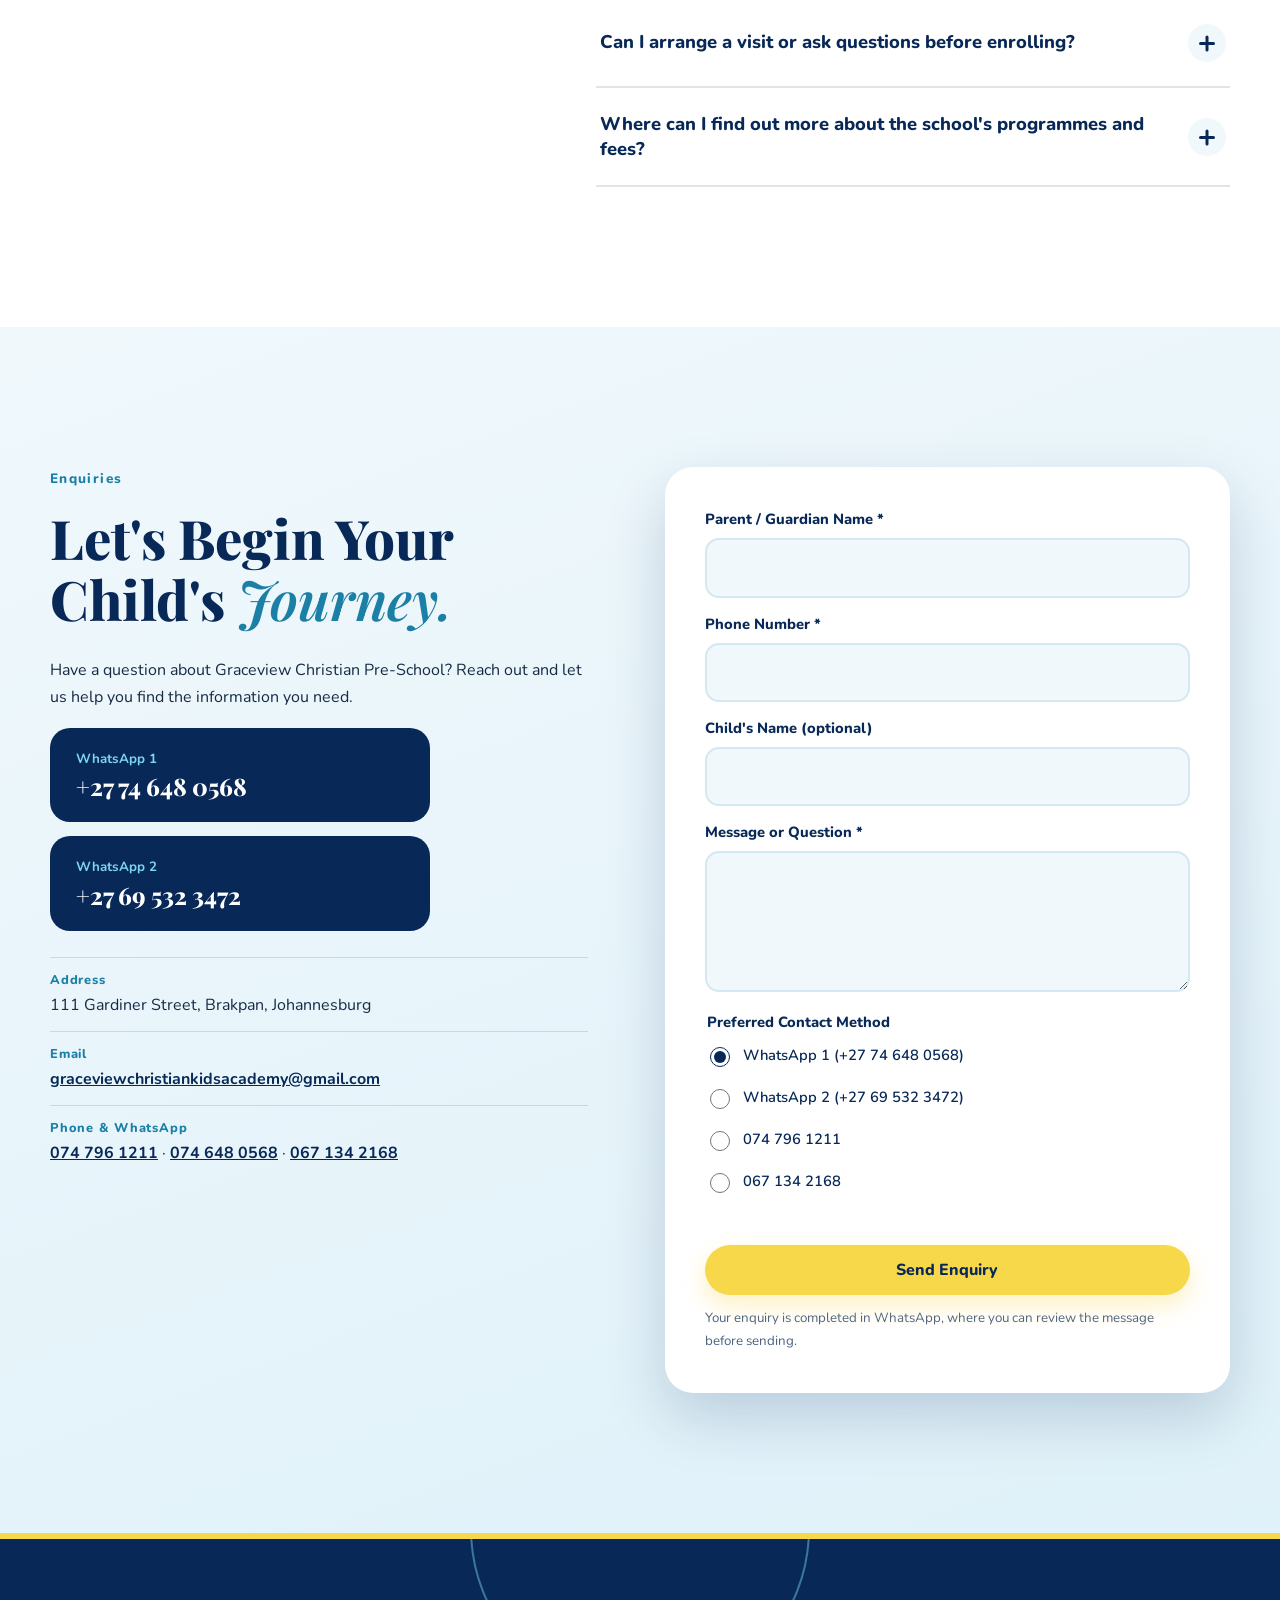
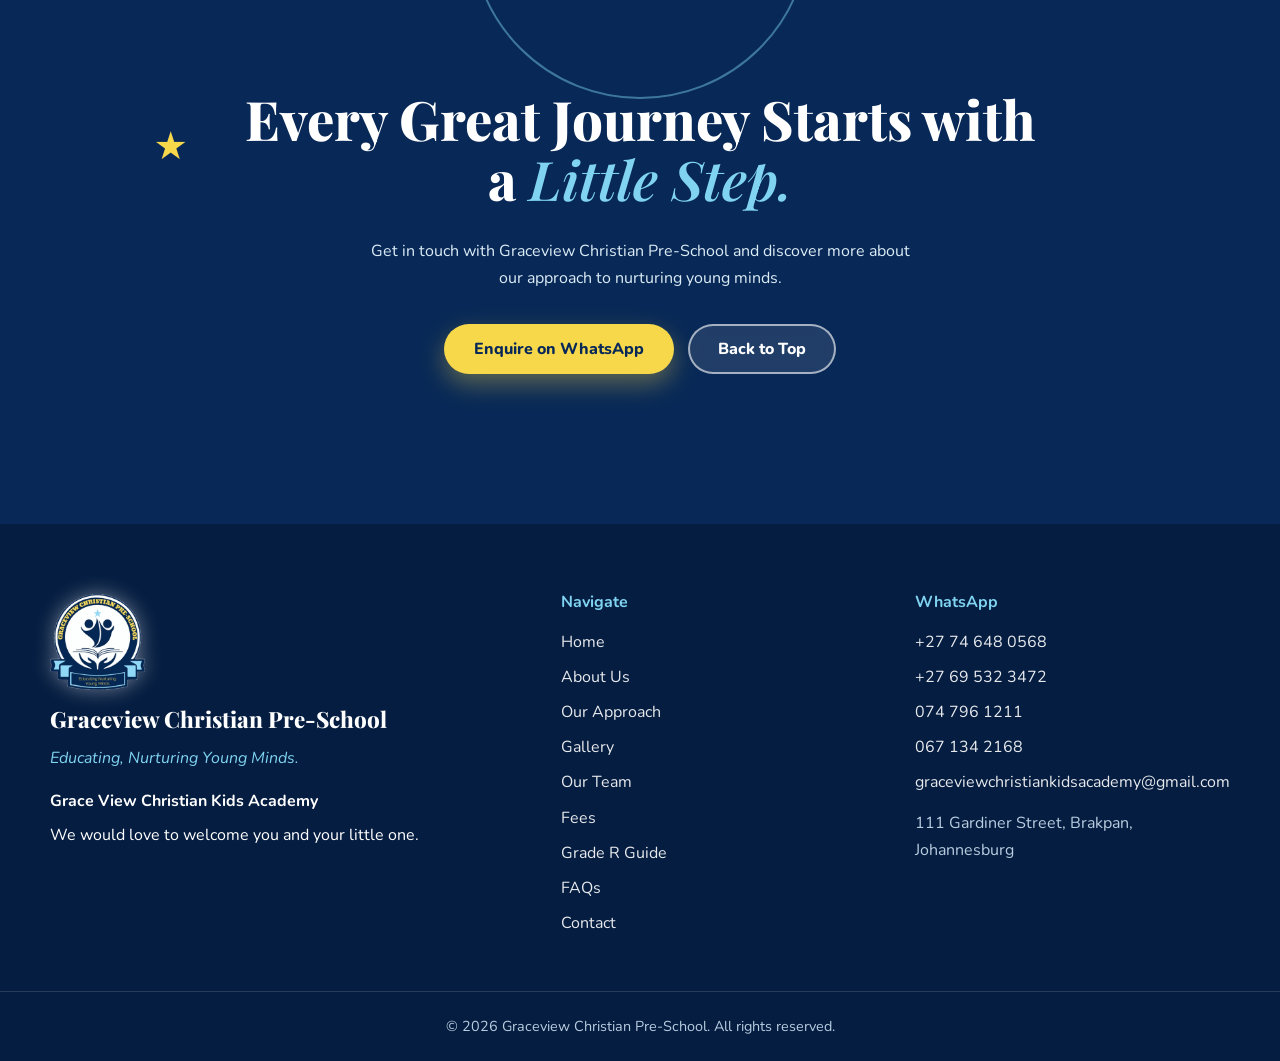
==== commit a3460940: "Update index.html, script.js, robots.txt, and sitemap.xml for improved SEO and content accuracy" ====
--- a/index.html
+++ b/index.html
@@ -3,13 +3,143 @@
 <head>
 <meta charset="UTF-8">
 <meta name="viewport" content="width=device-width, initial-scale=1">
-<title>Graceview Christian Pre-School | Educating, Nurturing Young Minds</title>
-<meta name="description" content="Graceview Christian Pre-School: a caring Christian place where young minds are nurtured and curiosity is encouraged. Enquire on WhatsApp today.">
+<title>Christian Pre-School in Brakpan | Graceview Christian Pre-School</title>
+<meta name="description" content="Graceview Christian Pre-School in Brakpan, Johannesburg: a caring Christian pre-school and daycare for babies, Grade RR and Grade R. See 2027 fees and enquire on WhatsApp.">
+<meta name="robots" content="index, follow, max-image-preview:large, max-snippet:-1">
+<meta name="author" content="Graceview Christian Pre-School">
+<meta name="theme-color" content="#082957">
+<meta name="geo.region" content="ZA-GP">
+<meta name="geo.placename" content="Brakpan">
+<link rel="canonical" href="https://www.graceviewpreschool.online/">
+<link rel="alternate" hreflang="en-za" href="https://www.graceviewpreschool.online/">
+<link rel="alternate" hreflang="x-default" href="https://www.graceviewpreschool.online/">
 <meta property="og:type" content="website">
-<meta property="og:title" content="Graceview Christian Pre-School | Educating, Nurturing Young Minds">
-<meta property="og:description" content="Little beginnings. Bright futures.">
-<meta property="og:image" content="images/image1.jpeg">
+<meta property="og:site_name" content="Graceview Christian Pre-School">
+<meta property="og:locale" content="en_ZA">
+<meta property="og:url" content="https://www.graceviewpreschool.online/">
+<meta property="og:title" content="Christian Pre-School in Brakpan | Graceview Christian Pre-School">
+<meta property="og:description" content="Little beginnings. Bright futures. A caring Christian pre-school and daycare in Brakpan, Johannesburg.">
+<meta property="og:image" content="https://www.graceviewpreschool.online/images/image1.jpeg">
+<meta property="og:image:alt" content="Children enjoying their day at Graceview Christian Pre-School">
+<meta name="twitter:card" content="summary_large_image">
+<meta name="twitter:title" content="Christian Pre-School in Brakpan | Graceview Christian Pre-School">
+<meta name="twitter:description" content="Educating, Nurturing Young Minds. Enquire on WhatsApp today.">
+<meta name="twitter:image" content="https://www.graceviewpreschool.online/images/image1.jpeg">
+<link rel="preload" as="image" href="images/image1.jpeg" fetchpriority="high">
+<script type="application/ld+json">
+{
+ "@context": "https://schema.org",
+ "@graph": [
+  {
+   "@type": [
+    "Preschool",
+    "ChildCare",
+    "LocalBusiness"
+   ],
+   "@id": "https://www.graceviewpreschool.online/#school",
+   "name": "Graceview Christian Pre-School",
+   "alternateName": "Grace View Christian Kids Academy",
+   "url": "https://www.graceviewpreschool.online/",
+   "description": "A caring Christian pre-school and daycare in Brakpan, Johannesburg, educating and nurturing young minds. Classes for babies, Grade RR and Grade R, plus after care and Saturday care.",
+   "slogan": "Educating, Nurturing Young Minds",
+   "logo": "https://www.graceviewpreschool.online/images/logo.png",
+   "image": [
+    "https://www.graceviewpreschool.online/images/image1.jpeg",
+    "https://www.graceviewpreschool.online/images/about.jpeg"
+   ],
+   "telephone": "+27746480568",
+   "email": "graceviewchristiankidsacademy@gmail.com",
+   "address": {
+    "@type": "PostalAddress",
+    "streetAddress": "111 Gardiner Street",
+    "addressLocality": "Brakpan",
+    "addressRegion": "Gauteng",
+    "addressCountry": "ZA"
+   },
+   "areaServed": "Brakpan, Gauteng",
+   "contactPoint": [
+    {
+     "@type": "ContactPoint",
+     "contactType": "enquiries",
+     "telephone": "+27746480568",
+     "availableLanguage": "English"
+    },
+    {
+     "@type": "ContactPoint",
+     "contactType": "enquiries",
+     "telephone": "+27695323472",
+     "availableLanguage": "English"
+    }
+   ],
+   "knowsAbout": [
+    "Christian pre-school",
+    "early childhood education",
+    "daycare",
+    "after care",
+    "Grade R"
+   ]
+  },
+  {
+   "@type": "WebSite",
+   "@id": "https://www.graceviewpreschool.online/#website",
+   "url": "https://www.graceviewpreschool.online/",
+   "name": "Graceview Christian Pre-School",
+   "inLanguage": "en-ZA",
+   "publisher": {
+    "@id": "https://www.graceviewpreschool.online/#school"
+   }
+  },
+  {
+   "@type": "FAQPage",
+   "@id": "https://www.graceviewpreschool.online/#faq",
+   "mainEntity": [
+    {
+     "@type": "Question",
+     "name": "What is Graceview Christian Pre-School about?",
+     "acceptedAnswer": {
+      "@type": "Answer",
+      "text": "Graceview Christian Pre-School (officially Grace View Christian Kids Academy) is a Christian pre-school committed to educating and nurturing young minds, in a caring environment where children can learn, explore and grow."
+     }
+    },
+    {
+     "@type": "Question",
+     "name": "How can I enquire about enrolling my child?",
+     "acceptedAnswer": {
+      "@type": "Answer",
+      "text": "Send a message to Joyce on WhatsApp or use the enquiry form below. She will share the current enrolment information with you."
+     }
+    },
+    {
+     "@type": "Question",
+     "name": "How can I contact the school?",
+     "acceptedAnswer": {
+      "@type": "Answer",
+      "text": "WhatsApp us on +27 74 648 0568 or +27 69 532 3472, call 074 796 1211 or 067 134 2168, or email graceviewchristiankidsacademy@gmail.com."
+     }
+    },
+    {
+     "@type": "Question",
+     "name": "Can I arrange a visit or ask questions before enrolling?",
+     "acceptedAnswer": {
+      "@type": "Answer",
+      "text": "Questions are always welcome. We are at 111 Gardiner Street, Brakpan, Johannesburg. Message Joyce on WhatsApp to arrange a visit and have your questions answered."
+     }
+    },
+    {
+     "@type": "Question",
+     "name": "Where can I find out more about the school's programmes and fees?",
+     "acceptedAnswer": {
+      "@type": "Answer",
+      "text": "Our 2027 fees are listed in the Fees section above, including registration, monthly fees, after care and Saturday care. For programme details, contact Joyce on WhatsApp."
+     }
+    }
+   ]
+  }
+ ]
+}
+</script>
 <link rel="icon" href="images/logo.png">
+<link rel="apple-touch-icon" href="images/logo.png">
 <link rel="preconnect" href="https://fonts.googleapis.com">
 <link rel="preconnect" href="https://fonts.gstatic.com" crossorigin>
 <link href="https://fonts.googleapis.com/css2?family=Nunito:wght@400;600;700;800&family=Playfair+Display:ital,wght@0,600;0,800;1,600&display=swap" rel="stylesheet">
@@ -43,7 +173,7 @@
   <span class="deco star st1" aria-hidden="true">★</span>
   <span class="deco star st2" aria-hidden="true">★</span>
   <div class="container hero-content">
-    <p class="kicker h-in">Graceview Christian Pre-School</p>
+    <p class="kicker h-in">Graceview Christian Pre-School &middot; Brakpan, Johannesburg</p>
     <h1 class="h-in">Little Beginnings.<br><em>Bright Futures.</em></h1>
     <p class="lead h-in">A caring place where young minds are nurtured, curiosity is encouraged, and every child is given room to grow.</p>
     <p class="motto h-in">Educating, Nurturing Young Minds.</p>
@@ -74,6 +204,7 @@
       <p class="kicker dark">About Us</p>
       <h2>A Place to Belong, <em>Learn and Grow.</em></h2>
       <p>At Graceview Christian Pre-School, we believe every child deserves an environment where they feel welcomed, cared for and encouraged to learn. Inspired by our commitment to educating and nurturing young minds, we aim to make every learning experience meaningful, positive and memorable.</p>
+      <p>Graceview is a Christian pre-school and daycare at 111 Gardiner Street, Brakpan, Johannesburg, with classes for babies, Grade RR and Grade R, plus after care and Saturday care.</p>
       <blockquote>Every little mind deserves the opportunity to shine.</blockquote>
       <p class="sign">Joyce &mdash; Owner</p>
     </div>
